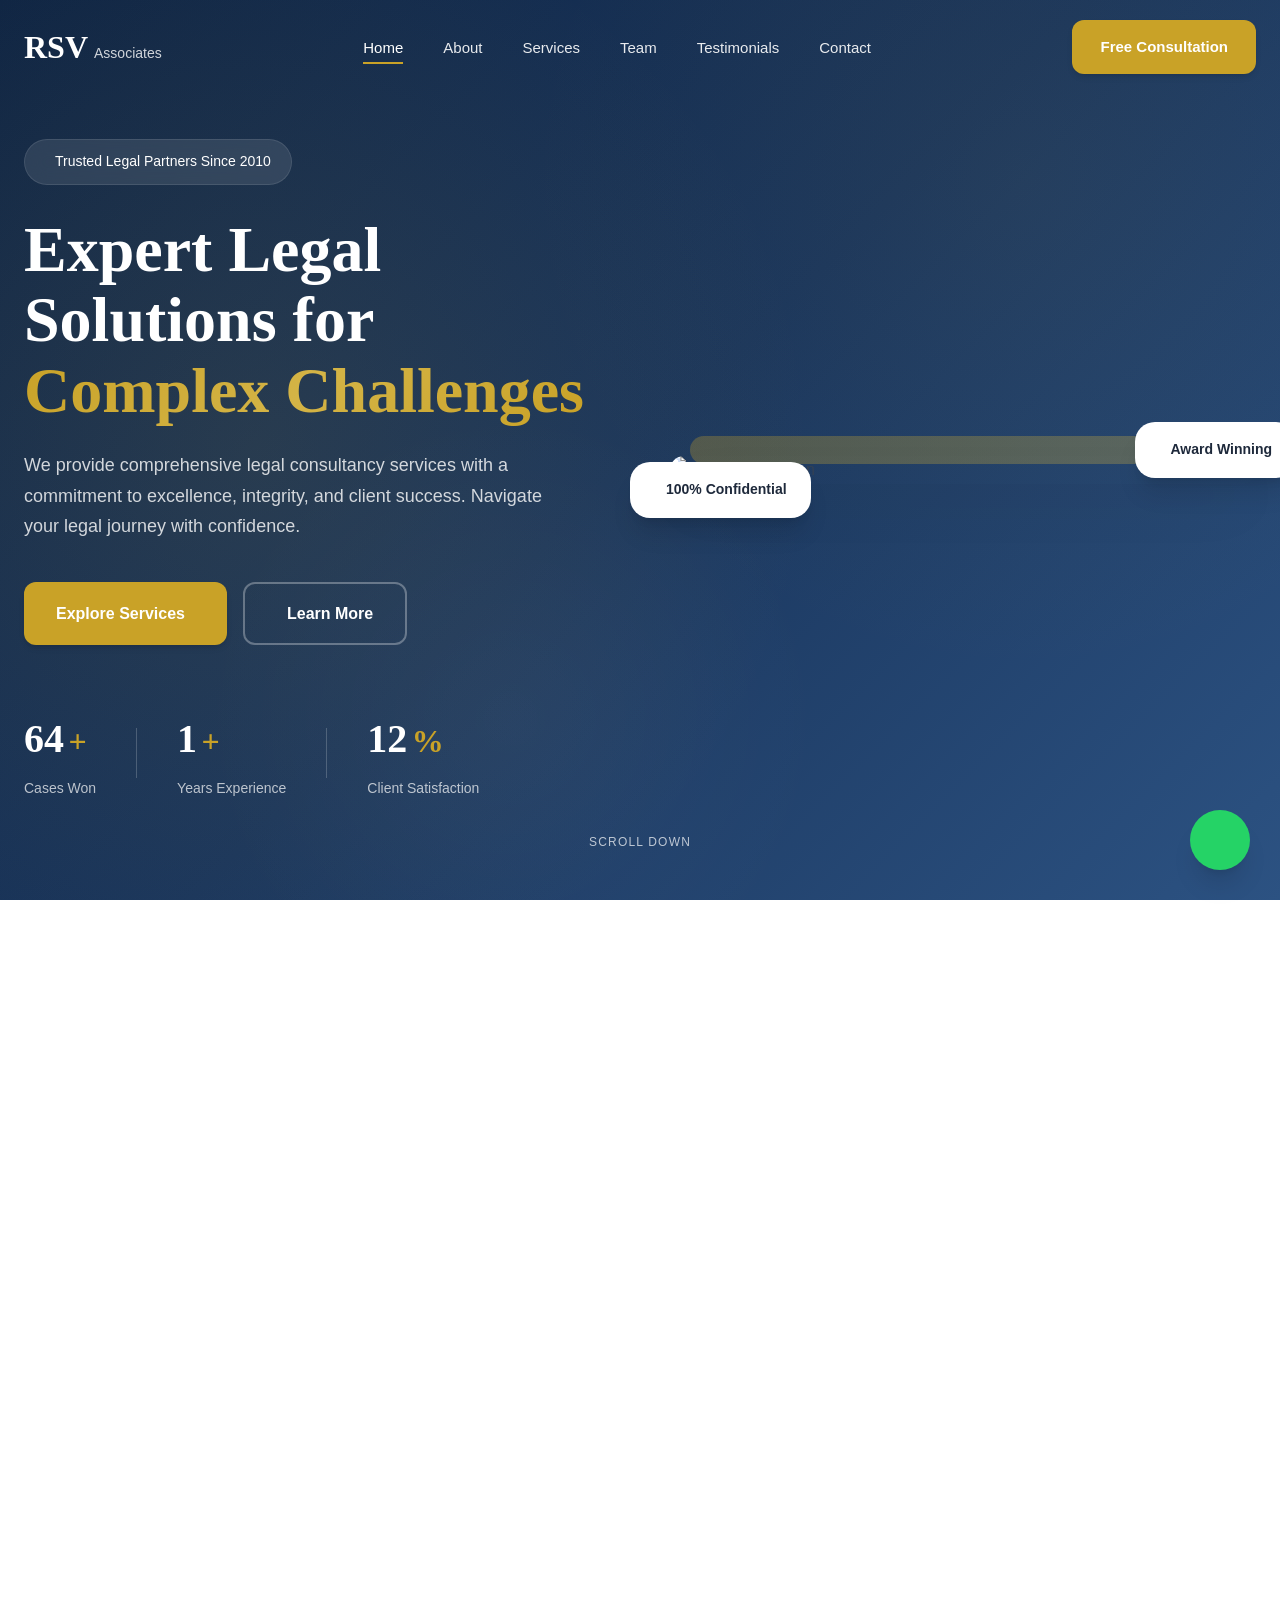
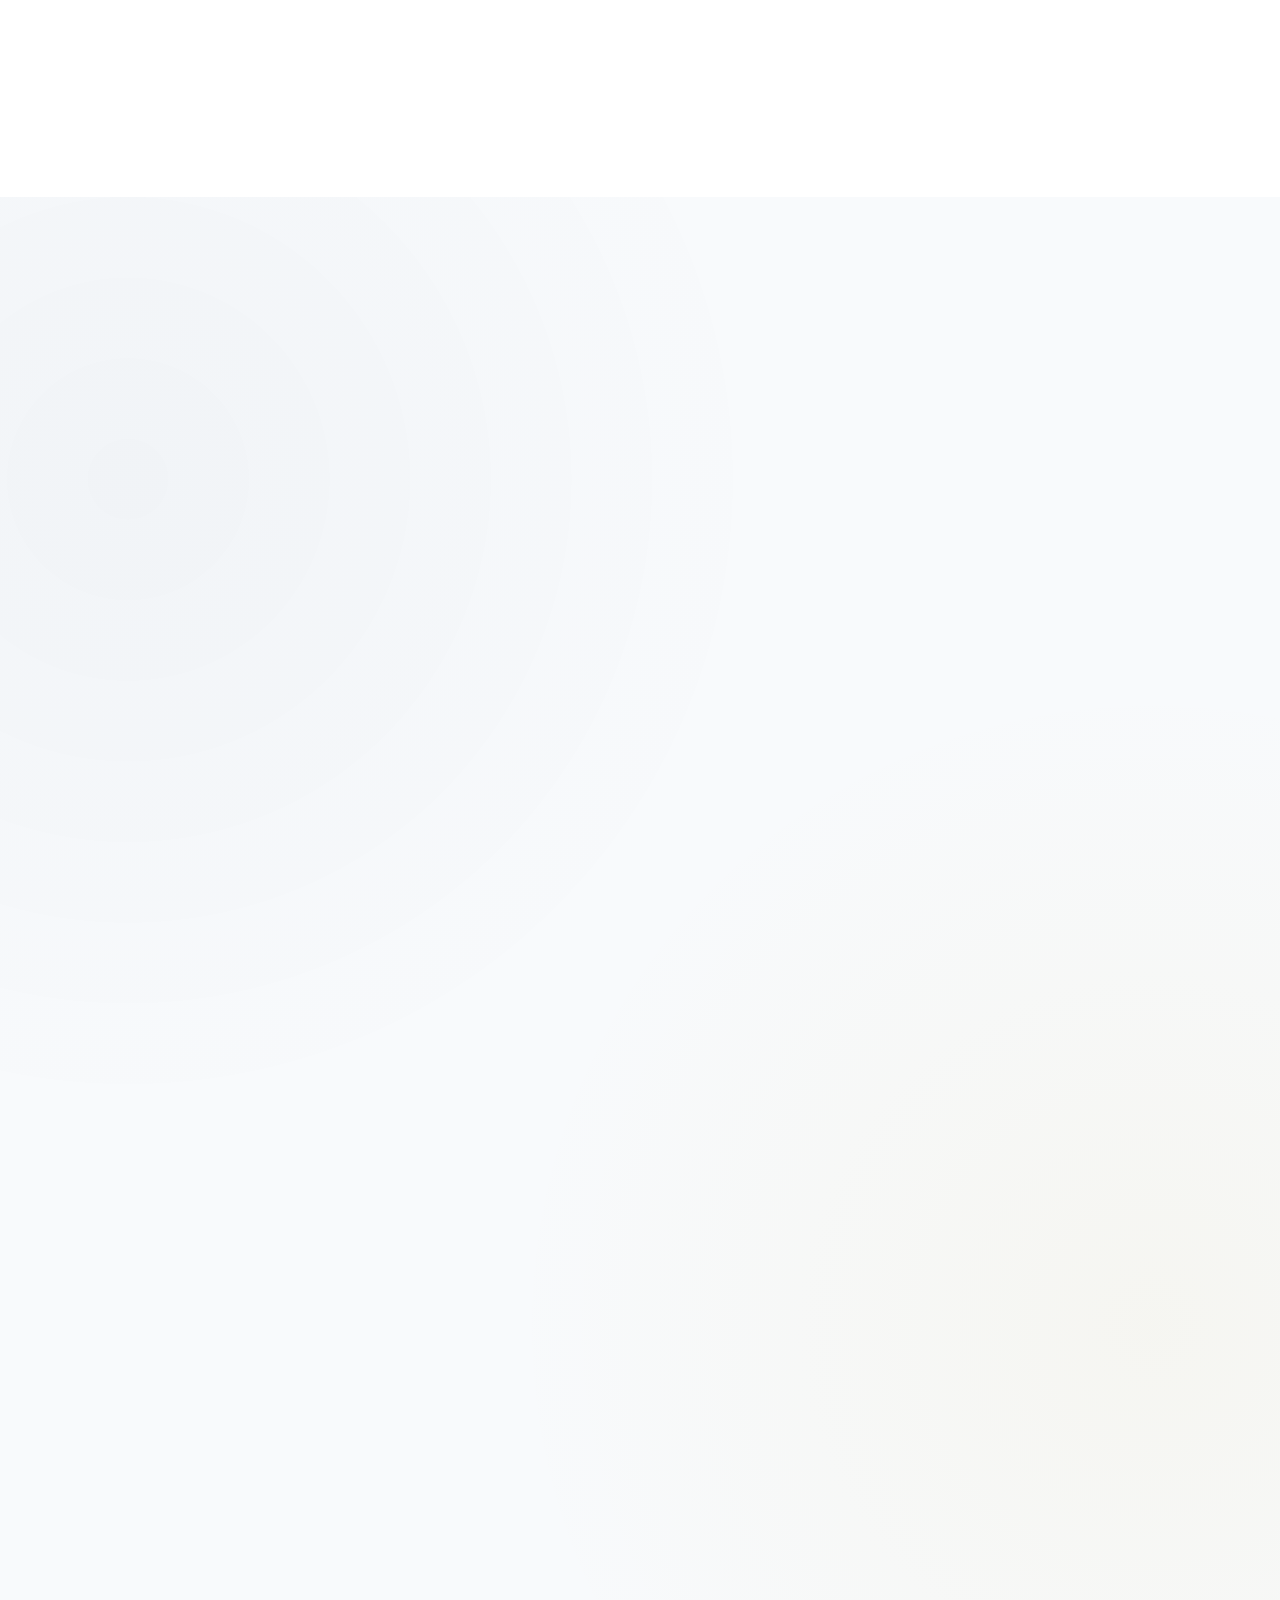
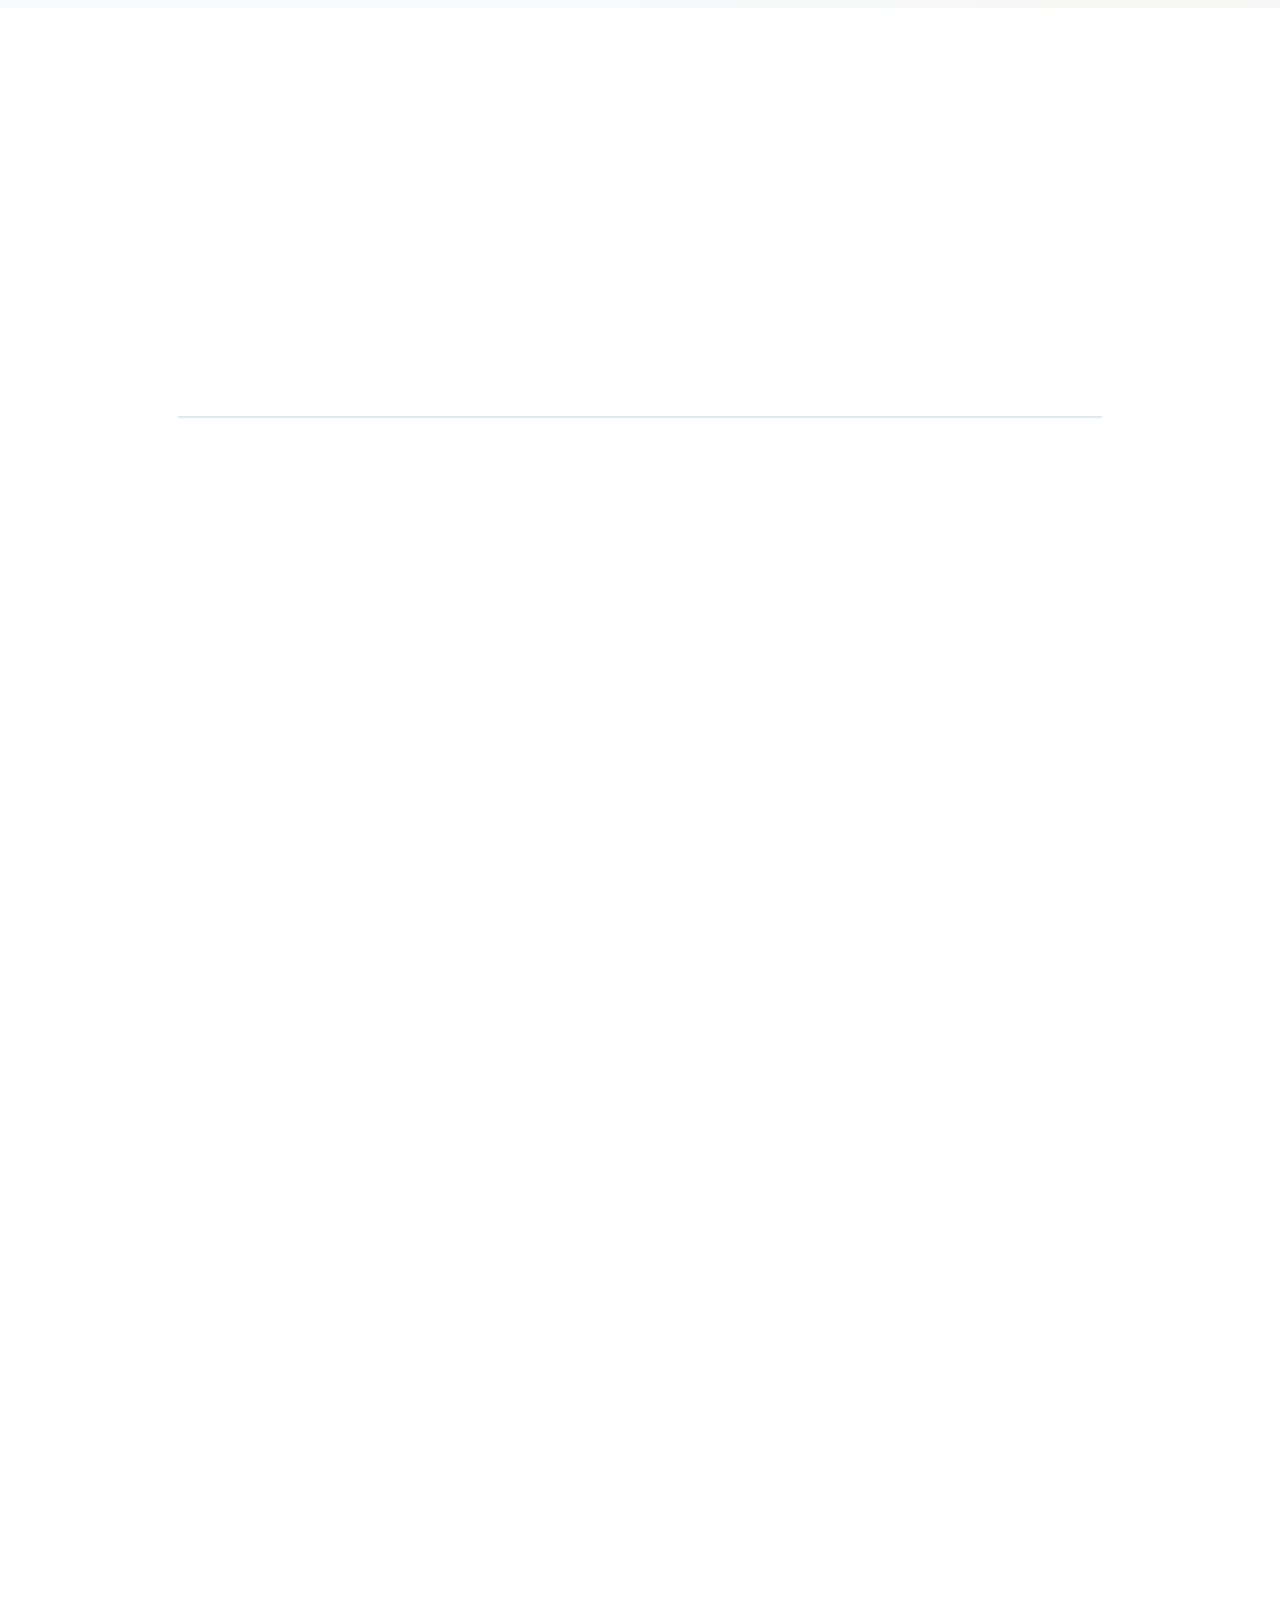
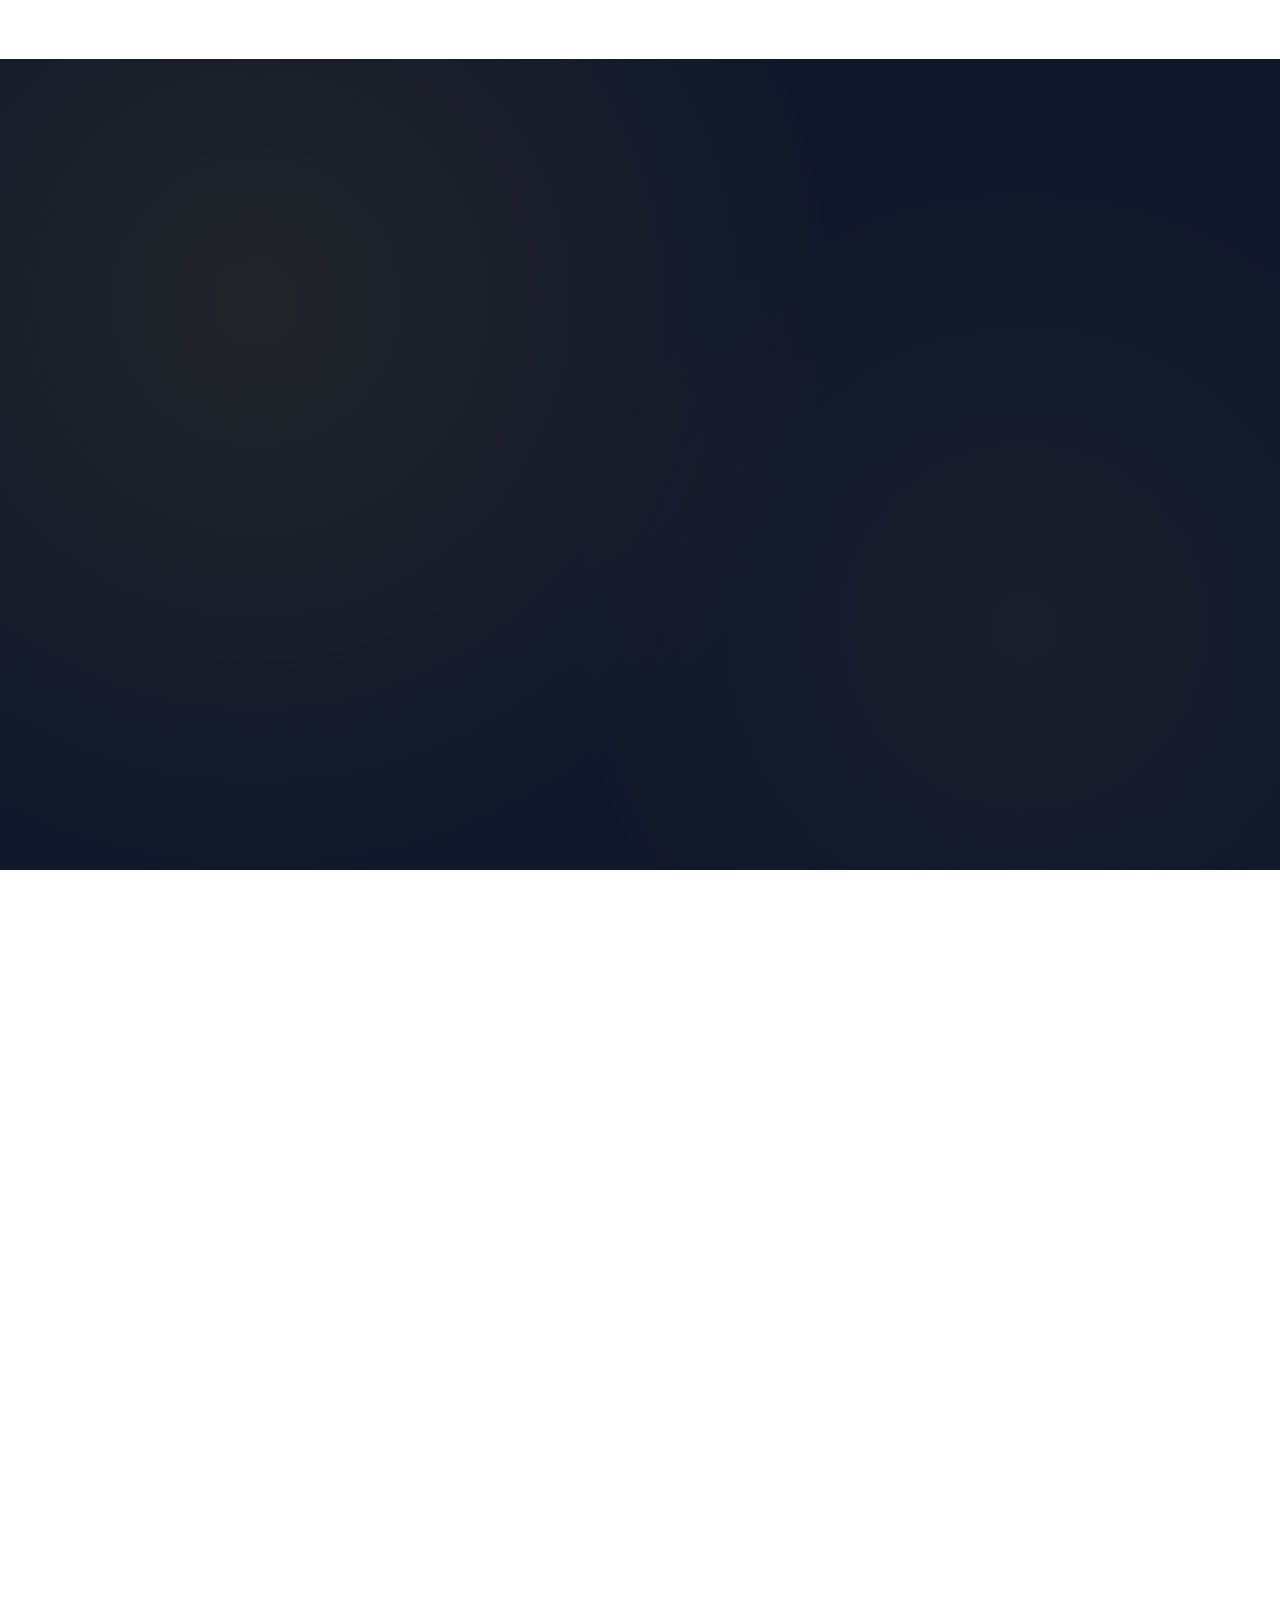
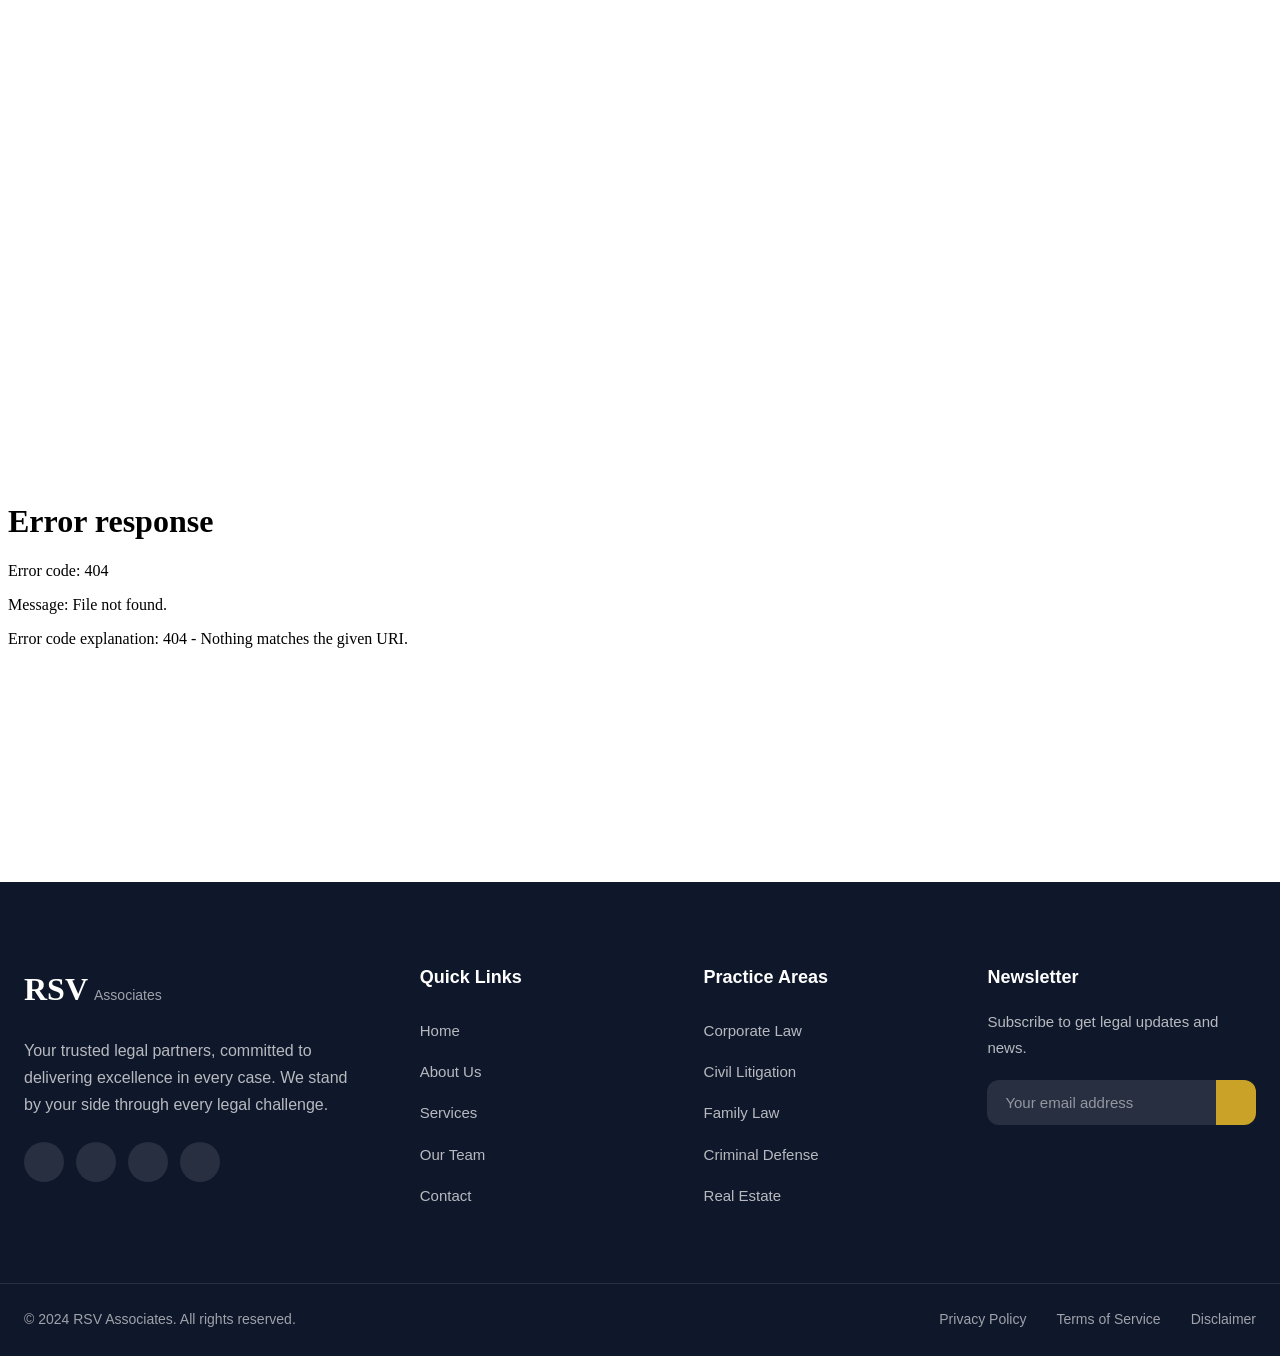
==== index.html @ 27aff3bd "Rename ndex.html to index.html" ====
<!DOCTYPE html>
<html lang="en">
<head>
    <meta charset="UTF-8">
    <meta name="viewport" content="width=device-width, initial-scale=1.0">
    <title>RSV Associates | Legal Consultants</title>
    <link rel="stylesheet" href="styles.css">
    <link rel="preconnect" href="[fonts.googleapis.com](https://fonts.googleapis.com)">
    <link rel="preconnect" href="[fonts.gstatic.com](https://fonts.gstatic.com)" crossorigin>
    <link href="[fonts.googleapis.com](https://fonts.googleapis.com/css2?family=Inter:wght@300;400;500;600;700;800&family=Playfair+Display:wght@400;500;600;700&display=swap)" rel="stylesheet">
    <link rel="stylesheet" href="[cdnjs.cloudflare.com](https://cdnjs.cloudflare.com/ajax/libs/font-awesome/6.4.0/css/all.min.css)">
</head>
<body>
    <!-- Loader -->
    <div class="loader" id="loader">
        <div class="loader-content">
            <div class="loader-logo">RSV</div>
            <div class="loader-bar"><div class="loader-progress"></div></div>
        </div>
    </div>

    <!-- Navigation -->
    <nav class="navbar" id="navbar">
        <div class="nav-container">
            <a href="#" class="nav-logo">
                <span class="logo-text">RSV</span>
                <span class="logo-subtext">Associates</span>
            </a>
            <ul class="nav-menu" id="nav-menu">
                <li><a href="#home" class="nav-link active">Home</a></li>
                <li><a href="#about" class="nav-link">About</a></li>
                <li><a href="#services" class="nav-link">Services</a></li>
                <li><a href="#team" class="nav-link">Team</a></li>
                <li><a href="#testimonials" class="nav-link">Testimonials</a></li>
                <li><a href="#contact" class="nav-link">Contact</a></li>
            </ul>
            <div class="nav-actions">
                <a href="#contact" class="btn btn-primary">Free Consultation</a>
                <button class="nav-toggle" id="nav-toggle">
                    <span></span>
                    <span></span>
                    <span></span>
                </button>
            </div>
        </div>
    </nav>

    <!-- Hero Section -->
    <section class="hero" id="home">
        <div class="hero-bg">
            <div class="hero-gradient"></div>
            <div class="hero-pattern"></div>
        </div>
        <div class="hero-container">
            <div class="hero-content">
                <div class="hero-badge" data-aos="fade-up">
                    <i class="fas fa-scale-balanced"></i>
                    <span>Trusted Legal Partners Since 2010</span>
                </div>
                <h1 class="hero-title" data-aos="fade-up" data-aos-delay="100">
                    Expert Legal Solutions for 
                    <span class="gradient-text">Complex Challenges</span>
                </h1>
                <p class="hero-description" data-aos="fade-up" data-aos-delay="200">
                    We provide comprehensive legal consultancy services with a commitment to excellence, integrity, and client success. Navigate your legal journey with confidence.
                </p>
                <div class="hero-buttons" data-aos="fade-up" data-aos-delay="300">
                    <a href="#services" class="btn btn-primary btn-lg">
                        Explore Services
                        <i class="fas fa-arrow-right"></i>
                    </a>
                    <a href="#about" class="btn btn-outline btn-lg">
                        <i class="fas fa-play-circle"></i>
                        Learn More
                    </a>
                </div>
                <div class="hero-stats" data-aos="fade-up" data-aos-delay="400">
                    <div class="stat-item">
                        <span class="stat-number" data-count="500">0</span>
                        <span class="stat-suffix">+</span>
                        <span class="stat-label">Cases Won</span>
                    </div>
                    <div class="stat-divider"></div>
                    <div class="stat-item">
                        <span class="stat-number" data-count="15">0</span>
                        <span class="stat-suffix">+</span>
                        <span class="stat-label">Years Experience</span>
                    </div>
                    <div class="stat-divider"></div>
                    <div class="stat-item">
                        <span class="stat-number" data-count="98">0</span>
                        <span class="stat-suffix">%</span>
                        <span class="stat-label">Client Satisfaction</span>
                    </div>
                </div>
            </div>
            <div class="hero-visual" data-aos="fade-left" data-aos-delay="200">
                <div class="hero-image-wrapper">
                    <div class="hero-image-bg"></div>
                    <img src="[images.unsplash.com](https://images.unsplash.com/photo-1589829545856-d10d557cf95f?w=600&h=700&fit=crop)" alt="Legal consultation" class="hero-image">
                    <div class="hero-floating-card card-1">
                        <i class="fas fa-shield-halved"></i>
                        <span>100% Confidential</span>
                    </div>
                    <div class="hero-floating-card card-2">
                        <i class="fas fa-award"></i>
                        <span>Award Winning</span>
                    </div>
                </div>
            </div>
        </div>
        <div class="hero-scroll">
            <a href="#about" class="scroll-indicator">
                <span>Scroll Down</span>
                <i class="fas fa-chevron-down"></i>
            </a>
        </div>
    </section>

    <!-- About Section -->
    <section class="about section" id="about">
        <div class="container">
            <div class="about-grid">
                <div class="about-images" data-aos="fade-right">
                    <div class="about-img-main">
                        <img src="[images.unsplash.com](https://images.unsplash.com/photo-1521791136064-7986c2920216?w=500&h=600&fit=crop)" alt="Legal team meeting">
                    </div>
                    <div class="about-img-secondary">
                        <img src="[images.unsplash.com](https://images.unsplash.com/photo-1507679799987-c73779587ccf?w=300&h=350&fit=crop)" alt="Professional lawyer">
                    </div>
                    <div class="about-experience-badge">
                        <span class="exp-number">15+</span>
                        <span class="exp-text">Years of Excellence</span>
                    </div>
                </div>
                <div class="about-content" data-aos="fade-left">
                    <span class="section-tag">About Us</span>
                    <h2 class="section-title">
                        A Legacy of Legal Excellence & 
                        <span class="gradient-text">Client Trust</span>
                    </h2>
                    <p class="about-text">
                        RSV Associates has been at the forefront of legal consultancy, providing exceptional services to individuals and businesses alike. Our team of experienced attorneys combines deep legal expertise with a client-first approach.
                    </p>
                    <p class="about-text">
                        We believe in transparent communication, strategic thinking, and delivering results that exceed expectations. Every case is handled with the utmost care and professionalism.
                    </p>
                    <div class="about-features">
                        <div class="feature-item">
                            <div class="feature-icon">
                                <i class="fas fa-check-circle"></i>
                            </div>
                            <div class="feature-content">
                                <h4>Personalized Approach</h4>
                                <p>Tailored legal strategies for each client</p>
                            </div>
                        </div>
                        <div class="feature-item">
                            <div class="feature-icon">
                                <i class="fas fa-check-circle"></i>
                            </div>
                            <div class="feature-content">
                                <h4>Proven Track Record</h4>
                                <p>Hundreds of successful case resolutions</p>
                            </div>
                        </div>
                        <div class="feature-item">
                            <div class="feature-icon">
                                <i class="fas fa-check-circle"></i>
                            </div>
                            <div class="feature-content">
                                <h4>24/7 Support</h4>
                                <p>Always available when you need us</p>
                            </div>
                        </div>
                    </div>
                    <a href="#contact" class="btn btn-primary">
                        Schedule Consultation
                        <i class="fas fa-arrow-right"></i>
                    </a>
                </div>
            </div>
        </div>
    </section>

    <!-- Services Section -->
    <section class="services section" id="services">
        <div class="services-bg"></div>
        <div class="container">
            <div class="section-header" data-aos="fade-up">
                <span class="section-tag">Our Services</span>
                <h2 class="section-title">
                    Comprehensive Legal Services 
                    <span class="gradient-text">Tailored for You</span>
                </h2>
                <p class="section-description">
                    From corporate law to family matters, we offer expert guidance across all legal domains
                </p>
            </div>
            <div class="services-grid">
                <div class="service-card" data-aos="fade-up" data-aos-delay="100">
                    <div class="service-icon">
                        <i class="fas fa-building"></i>
                    </div>
                    <h3 class="service-title">Corporate Law</h3>
                    <p class="service-description">
                        Expert guidance on business formations, mergers, acquisitions, and corporate governance matters.
                    </p>
                    <ul class="service-list">
                        <li>Company Registration</li>
                        <li>Mergers & Acquisitions</li>
                        <li>Compliance Advisory</li>
                    </ul>
                    <a href="#contact" class="service-link">
                        Learn More <i class="fas fa-arrow-right"></i>
                    </a>
                </div>
                <div class="service-card featured" data-aos="fade-up" data-aos-delay="200">
                    <div class="service-badge">Most Popular</div>
                    <div class="service-icon">
                        <i class="fas fa-gavel"></i>
                    </div>
                    <h3 class="service-title">Civil Litigation</h3>
                    <p class="service-description">
                        Strong representation in civil disputes, contract breaches, and property matters.
                    </p>
                    <ul class="service-list">
                        <li>Contract Disputes</li>
                        <li>Property Litigation</li>
                        <li>Consumer Protection</li>
                    </ul>
                    <a href="#contact" class="service-link">
                        Learn More <i class="fas fa-arrow-right"></i>
                    </a>
                </div>
                <div class="service-card" data-aos="fade-up" data-aos-delay="300">
                    <div class="service-icon">
                        <i class="fas fa-home"></i>
                    </div>
                    <h3 class="service-title">Real Estate Law</h3>
                    <p class="service-description">
                        Complete legal support for property transactions, title verification, and disputes.
                    </p>
                    <ul class="service-list">
                        <li>Property Due Diligence</li>
                        <li>Title Verification</li>
                        <li>Registration Services</li>
                    </ul>
                    <a href="#contact" class="service-link">
                        Learn More <i class="fas fa-arrow-right"></i>
                    </a>
                </div>
                <div class="service-card" data-aos="fade-up" data-aos-delay="100">
                    <div class="service-icon">
                        <i class="fas fa-users"></i>
                    </div>
                    <h3 class="service-title">Family Law</h3>
                    <p class="service-description">
                        Compassionate handling of divorce, custody, adoption, and domestic matters.
                    </p>
                    <ul class="service-list">
                        <li>Divorce Proceedings</li>
                        <li>Child Custody</li>
                        <li>Adoption Services</li>
                    </ul>
                    <a href="#contact" class="service-link">
                        Learn More <i class="fas fa-arrow-right"></i>
                    </a>
                </div>
                <div class="service-card" data-aos="fade-up" data-aos-delay="200">
                    <div class="service-icon">
                        <i class="fas fa-shield-halved"></i>
                    </div>
                    <h3 class="service-title">Criminal Defense</h3>
                    <p class="service-description">
                        Vigorous defense strategies and protection of your rights in criminal matters.
                    </p>
                    <ul class="service-list">
                        <li>Bail Applications</li>
                        <li>Trial Representation</li>
                        <li>Appeals</li>
                    </ul>
                    <a href="#contact" class="service-link">
                        Learn More <i class="fas fa-arrow-right"></i>
                    </a>
                </div>
                <div class="service-card" data-aos="fade-up" data-aos-delay="300">
                    <div class="service-icon">
                        <i class="fas fa-file-contract"></i>
                    </div>
                    <h3 class="service-title">Documentation</h3>
                    <p class="service-description">
                        Professional drafting and review of legal documents, agreements, and contracts.
                    </p>
                    <ul class="service-list">
                        <li>Contract Drafting</li>
                        <li>Legal Notices</li>
                        <li>Affidavits & Deeds</li>
                    </ul>
                    <a href="#contact" class="service-link">
                        Learn More <i class="fas fa-arrow-right"></i>
                    </a>
                </div>
            </div>
        </div>
    </section>

    <!-- Process Section -->
    <section class="process section">
        <div class="container">
            <div class="section-header" data-aos="fade-up">
                <span class="section-tag">How We Work</span>
                <h2 class="section-title">
                    Our Simple 
                    <span class="gradient-text">4-Step Process</span>
                </h2>
                <p class="section-description">
                    A streamlined approach to delivering exceptional legal outcomes
                </p>
            </div>
            <div class="process-timeline">
                <div class="process-step" data-aos="fade-up" data-aos-delay="100">
                    <div class="step-number">01</div>
                    <div class="step-content">
                        <div class="step-icon">
                            <i class="fas fa-comments"></i>
                        </div>
                        <h3>Initial Consultation</h3>
                        <p>Share your legal concerns in a free, confidential consultation with our experts.</p>
                    </div>
                </div>
                <div class="process-step" data-aos="fade-up" data-aos-delay="200">
                    <div class="step-number">02</div>
                    <div class="step-content">
                        <div class="step-icon">
                            <i class="fas fa-search"></i>
                        </div>
                        <h3>Case Analysis</h3>
                        <p>We thoroughly analyze your case and develop a customized legal strategy.</p>
                    </div>
                </div>
                <div class="process-step" data-aos="fade-up" data-aos-delay="300">
                    <div class="step-number">03</div>
                    <div class="step-content">
                        <div class="step-icon">
                            <i class="fas fa-chess"></i>
                        </div>
                        <h3>Strategic Action</h3>
                        <p>Execute the planned strategy with precision and keep you informed at every step.</p>
                    </div>
                </div>
                <div class="process-step" data-aos="fade-up" data-aos-delay="400">
                    <div class="step-number">04</div>
                    <div class="step-content">
                        <div class="step-icon">
                            <i class="fas fa-trophy"></i>
                        </div>
                        <h3>Resolution</h3>
                        <p>Achieve favorable outcomes and provide ongoing support as needed.</p>
                    </div>
                </div>
            </div>
        </div>
    </section>

    <!-- Team Section -->
    <section class="team section" id="team">
        <div class="container">
            <div class="section-header" data-aos="fade-up">
                <span class="section-tag">Our Team</span>
                <h2 class="section-title">
                    Meet Our Expert 
                    <span class="gradient-text">Legal Team</span>
                </h2>
                <p class="section-description">
                    Dedicated professionals committed to your success
                </p>
            </div>
            <div class="team-grid">
                <div class="team-card" data-aos="fade-up" data-aos-delay="100">
                    <div class="team-image">
                        <img src="[images.unsplash.com](https://images.unsplash.com/photo-1560250097-0b93528c311a?w=400&h=500&fit=crop)" alt="Rajesh Sharma">
                        <div class="team-overlay">
                            <div class="team-social">
                                <a href="#"><i class="fab fa-linkedin-in"></i></a>
                                <a href="#"><i class="fab fa-twitter"></i></a>
                                <a href="#"><i class="fas fa-envelope"></i></a>
                            </div>
                        </div>
                    </div>
                    <div class="team-info">
                        <h3>Rajesh Sharma</h3>
                        <span class="team-role">Senior Partner</span>
                        <p>25+ years in corporate and civil litigation</p>
                    </div>
                </div>
                <div class="team-card" data-aos="fade-up" data-aos-delay="200">
                    <div class="team-image">
                        <img src="[images.unsplash.com](https://images.unsplash.com/photo-1573496359142-b8d87734a5a2?w=400&h=500&fit=crop)" alt="Sunita Verma">
                        <div class="team-overlay">
                            <div class="team-social">
                                <a href="#"><i class="fab fa-linkedin-in"></i></a>
                                <a href="#"><i class="fab fa-twitter"></i></a>
                                <a href="#"><i class="fas fa-envelope"></i></a>
                            </div>
                        </div>
                    </div>
                    <div class="team-info">
                        <h3>Sunita Verma</h3>
                        <span class="team-role">Family Law Expert</span>
                        <p>Specialized in family and matrimonial law</p>
                    </div>
                </div>
                <div class="team-card" data-aos="fade-up" data-aos-delay="300">
                    <div class="team-image">
                        <img src="[images.unsplash.com](https://images.unsplash.com/photo-1472099645785-5658abf4ff4e?w=400&h=500&fit=crop)" alt="Vikram Singh">
                        <div class="team-overlay">
                            <div class="team-social">
                                <a href="#"><i class="fab fa-linkedin-in"></i></a>
                                <a href="#"><i class="fab fa-twitter"></i></a>
                                <a href="#"><i class="fas fa-envelope"></i></a>
                            </div>
                        </div>
                    </div>
                    <div class="team-info">
                        <h3>Vikram Singh</h3>
                        <span class="team-role">Criminal Defense</span>
                        <p>Expert criminal defense attorney</p>
                    </div>
                </div>
                <div class="team-card" data-aos="fade-up" data-aos-delay="400">
                    <div class="team-image">
                        <img src="[images.unsplash.com](https://images.unsplash.com/photo-1580489944761-15a19d654956?w=400&h=500&fit=crop)" alt="Priya Patel">
                        <div class="team-overlay">
                            <div class="team-social">
                                <a href="#"><i class="fab fa-linkedin-in"></i></a>
                                <a href="#"><i class="fab fa-twitter"></i></a>
                                <a href="#"><i class="fas fa-envelope"></i></a>
                            </div>
                        </div>
                    </div>
                    <div class="team-info">
                        <h3>Priya Patel</h3>
                        <span class="team-role">Real Estate Law</span>
                        <p>Property and real estate specialist</p>
                    </div>
                </div>
            </div>
        </div>
    </section>

    <!-- Testimonials Section -->
    <section class="testimonials section" id="testimonials">
        <div class="testimonials-bg"></div>
        <div class="container">
            <div class="section-header" data-aos="fade-up">
                <span class="section-tag">Testimonials</span>
                <h2 class="section-title">
                    What Our Clients 
                    <span class="gradient-text">Say About Us</span>
                </h2>
            </div>
            <div class="testimonials-slider" data-aos="fade-up" data-aos-delay="200">
                <div class="testimonial-track" id="testimonial-track">
                    <div class="testimonial-card">
                        <div class="testimonial-rating">
                            <i class="fas fa-star"></i>
                            <i class="fas fa-star"></i>
                            <i class="fas fa-star"></i>
                            <i class="fas fa-star"></i>
                            <i class="fas fa-star"></i>
                        </div>
                        <p class="testimonial-text">
                            "RSV Associates handled my corporate merger with exceptional professionalism. Their attention to detail and strategic approach saved us both time and money."
                        </p>
                        <div class="testimonial-author">
                            <img src="[images.unsplash.com](https://images.unsplash.com/photo-1507003211169-0a1dd7228f2d?w=100&h=100&fit=crop)" alt="Amit Kumar">
                            <div class="author-info">
                                <h4>Amit Kumar</h4>
                                <span>CEO, TechStart India</span>
                            </div>
                        </div>
                    </div>
                    <div class="testimonial-card">
                        <div class="testimonial-rating">
                            <i class="fas fa-star"></i>
                            <i class="fas fa-star"></i>
                            <i class="fas fa-star"></i>
                            <i class="fas fa-star"></i>
                            <i class="fas fa-star"></i>
                        </div>
                        <p class="testimonial-text">
                            "During my property dispute, the team was incredibly supportive and kept me informed throughout. Won the case with their expertise!"
                        </p>
                        <div class="testimonial-author">
                            <img src="[images.unsplash.com](https://images.unsplash.com/photo-1438761681033-6461ffad8d80?w=100&h=100&fit=crop)" alt="Meera Reddy">
                            <div class="author-info">
                                <h4>Meera Reddy</h4>
                                <span>Business Owner</span>
                            </div>
                        </div>
                    </div>
                    <div class="testimonial-card">
                        <div class="testimonial-rating">
                            <i class="fas fa-star"></i>
                            <i class="fas fa-star"></i>
                            <i class="fas fa-star"></i>
                            <i class="fas fa-star"></i>
                            <i class="fas fa-star"></i>
                        </div>
                        <p class="testimonial-text">
                            "The family law team handled my case with sensitivity and care. They made a difficult situation much easier to navigate."
                        </p>
                        <div class="testimonial-author">
                            <img src="[images.unsplash.com](https://images.unsplash.com/photo-1500648767791-00dcc994a43e?w=100&h=100&fit=crop)" alt="Rahul Mehta">
                            <div class="author-info">
                                <h4>Rahul Mehta</h4>
                                <span>IT Professional</span>
                            </div>
                        </div>
                    </div>
                </div>
                <div class="testimonial-controls">
                    <button class="testimonial-btn prev" id="prev-btn">
                        <i class="fas fa-arrow-left"></i>
                    </button>
                    <div class="testimonial-dots" id="testimonial-dots"></div>
                    <button class="testimonial-btn next" id="next-btn">
                        <i class="fas fa-arrow-right"></i>
                    </button>
                </div>
            </div>
        </div>
    </section>

    <!-- CTA Section -->
    <section class="cta section">
        <div class="container">
            <div class="cta-card" data-aos="zoom-in">
                <div class="cta-content">
                    <h2>Ready to Get Started?</h2>
                    <p>Schedule your free consultation today and let us help you navigate your legal challenges with confidence.</p>
                </div>
                <div class="cta-actions">
                    <a href="tel:+919876543210" class="btn btn-light btn-lg">
                        <i class="fas fa-phone"></i>
                        Call Now
                    </a>
                    <a href="#contact" class="btn btn-outline-light btn-lg">
                        Book Online
                        <i class="fas fa-arrow-right"></i>
                    </a>
                </div>
            </div>
        </div>
    </section>

    <!-- Contact Section -->
    <section class="contact section" id="contact">
        <div class="container">
            <div class="contact-grid">
                <div class="contact-info" data-aos="fade-right">
                    <span class="section-tag">Contact Us</span>
                    <h2 class="section-title">
                        Let's Discuss Your 
                        <span class="gradient-text">Legal Needs</span>
                    </h2>
                    <p class="contact-description">
                        Reach out to us for a free initial consultation. We're here to help you with all your legal concerns.
                    </p>
                    <div class="contact-details">
                        <div class="contact-item">
                            <div class="contact-icon">
                                <i class="fas fa-map-marker-alt"></i>
                            </div>
                            <div class="contact-text">
                                <h4>Visit Us</h4>
                                <p>123 Law Chambers, Legal District<br>New Delhi - 110001, India</p>
                            </div>
                        </div>
                        <div class="contact-item">
                            <div class="contact-icon">
                                <i class="fas fa-phone-alt"></i>
                            </div>
                            <div class="contact-text">
                                <h4>Call Us</h4>
                                <p>+91 98765 43210<br>+91 11 2345 6789</p>
                            </div>
                        </div>
                        <div class="contact-item">
                            <div class="contact-icon">
                                <i class="fas fa-envelope"></i>
                            </div>
                            <div class="contact-text">
                                <h4>Email Us</h4>
                                <p>info@rsvassociates.com<br>legal@rsvassociates.com</p>
                            </div>
                        </div>
                        <div class="contact-item">
                            <div class="contact-icon">
                                <i class="fas fa-clock"></i>
                            </div>
                            <div class="contact-text">
                                <h4>Working Hours</h4>
                                <p>Mon - Sat: 9:00 AM - 7:00 PM<br>Sunday: By Appointment</p>
                            </div>
                        </div>
                    </div>
                    <div class="contact-social">
                        <a href="#" class="social-link"><i class="fab fa-facebook-f"></i></a>
                        <a href="#" class="social-link"><i class="fab fa-twitter"></i></a>
                        <a href="#" class="social-link"><i class="fab fa-linkedin-in"></i></a>
                        <a href="#" class="social-link"><i class="fab fa-instagram"></i></a>
                        <a href="#" class="social-link"><i class="fab fa-whatsapp"></i></a>
                    </div>
                </div>
                <div class="contact-form-wrapper" data-aos="fade-left">
                    <form class="contact-form" id="contact-form">
                        <div class="form-header">
                            <h3>Send Us a Message</h3>
                            <p>We'll get back to you within 24 hours</p>
                        </div>
                        <div class="form-row">
                            <div class="form-group">
                                <label for="name">Full Name</label>
                                <input type="text" id="name" name="name" placeholder="John Doe" required>
                            </div>
                            <div class="form-group">
                                <label for="phone">Phone Number</label>
                                <input type="tel" id="phone" name="phone" placeholder="+91 98765 43210" required>
                            </div>
                        </div>
                        <div class="form-group">
                            <label for="email">Email Address</label>
                            <input type="email" id="email" name="email" placeholder="john@example.com" required>
                        </div>
                        <div class="form-group">
                            <label for="service">Service Required</label>
                            <select id="service" name="service" required>
                                <option value="">Select a Service</option>
                                <option value="corporate">Corporate Law</option>
                                <option value="civil">Civil Litigation</option>
                                <option value="family">Family Law</option>
                                <option value="criminal">Criminal Defense</option>
                                <option value="property">Real Estate Law</option>
                                <option value="documentation">Documentation</option>
                                <option value="other">Other</option>
                            </select>
                        </div>
                        <div class="form-group">
                            <label for="message">Your Message</label>
                            <textarea id="message" name="message" rows="4" placeholder="Briefly describe your legal concern..." required></textarea>
                        </div>
                        <button type="submit" class="btn btn-primary btn-lg btn-block">
                            Send Message
                            <i class="fas fa-paper-plane"></i>
                        </button>
                    </form>
                </div>
            </div>
        </div>
    </section>

    <!-- Map Section -->
    <section class="map-section">
        <iframe 
            src="[google.com](https://www.google.com/maps/embed?pb=!1m18!1m12!1m3!1d3501.6743466676!2d77.2090!3d28.6329!2m3!1f0!2f0!3f0!3m2!1i1024!2i768!4f13.1!3m3!1m2!1s0x0%3A0x0!2zMjjCsDM3JzU4LjQiTiA3N8KwMTInMzIuNCJF!5e0!3m2!1sen!2sin!4v1234567890)" 
            width="100%" 
            height="400" 
            style="border:0;" 
            allowfullscreen="" 
            loading="lazy" 
            referrerpolicy="no-referrer-when-downgrade">
        </iframe>
    </section>

    <!-- Footer -->
    <footer class="footer">
        <div class="footer-top">
            <div class="container">
                <div class="footer-grid">
                    <div class="footer-brand">
                        <a href="#" class="footer-logo">
                            <span class="logo-text">RSV</span>
                            <span class="logo-subtext">Associates</span>
                        </a>
                        <p class="footer-description">
                            Your trusted legal partners, committed to delivering excellence in every case. We stand by your side through every legal challenge.
                        </p>
                        <div class="footer-social">
                            <a href="#"><i class="fab fa-facebook-f"></i></a>
                            <a href="#"><i class="fab fa-twitter"></i></a>
                            <a href="#"><i class="fab fa-linkedin-in"></i></a>
                            <a href="#"><i class="fab fa-instagram"></i></a>
                        </div>
                    </div>
                    <div class="footer-links">
                        <h4>Quick Links</h4>
                        <ul>
                            <li><a href="#home">Home</a></li>
                            <li><a href="#about">About Us</a></li>
                            <li><a href="#services">Services</a></li>
                            <li><a href="#team">Our Team</a></li>
                            <li><a href="#contact">Contact</a></li>
                        </ul>
                    </div>
                    <div class="footer-links">
                        <h4>Practice Areas</h4>
                        <ul>
                            <li><a href="#">Corporate Law</a></li>
                            <li><a href="#">Civil Litigation</a></li>
                            <li><a href="#">Family Law</a></li>
                            <li><a href="#">Criminal Defense</a></li>
                            <li><a href="#">Real Estate</a></li>
                        </ul>
                    </div>
                    <div class="footer-newsletter">
                        <h4>Newsletter</h4>
                        <p>Subscribe to get legal updates and news.</p>
                        <form class="newsletter-form">
                            <input type="email" placeholder="Your email address" required>
                            <button type="submit"><i class="fas fa-paper-plane"></i></button>
                        </form>
                    </div>
                </div>
            </div>
        </div>
        <div class="footer-bottom">
            <div class="container">
                <div class="footer-bottom-content">
                    <p>&copy; 2024 RSV Associates. All rights reserved.</p>
                    <div class="footer-bottom-links">
                        <a href="#">Privacy Policy</a>
                        <a href="#">Terms of Service</a>
                        <a href="#">Disclaimer</a>
                    </div>
                </div>
            </div>
        </div>
    </footer>

    <!-- Back to Top -->
    <a href="#" class="back-to-top" id="back-to-top">
        <i class="fas fa-chevron-up"></i>
    </a>

    <!-- WhatsApp Button -->
    <a href="[wa.me](https://wa.me/919876543210)" class="whatsapp-btn" target="_blank">
        <i class="fab fa-whatsapp"></i>
    </a>

    <script src="script.js"></script>
</body>
</html>
---- styles.css ----
/* ========================================
   RSV ASSOCIATES - MODERN LEGAL WEBSITE
   Inspired by Bookleey's Design Language
   ======================================== */

/* CSS Variables */
:root {
    /* Primary Colors */
    --primary: #1a365d;
    --primary-light: #2c5282;
    --primary-dark: #0f2544;
    
    /* Accent Colors */
    --accent: #c9a227;
    --accent-light: #d4b446;
    --accent-dark: #a68618;
    
    /* Neutral Colors */
    --white: #ffffff;
    --gray-50: #f8fafc;
    --gray-100: #f1f5f9;
    --gray-200: #e2e8f0;
    --gray-300: #cbd5e1;
    --gray-400: #94a3b8;
    --gray-500: #64748b;
    --gray-600: #475569;
    --gray-700: #334155;
    --gray-800: #1e293b;
    --gray-900: #0f172a;
    --black: #000000;
    
    /* Gradients */
    --gradient-primary: linear-gradient(135deg, #1a365d 0%, #2c5282 50%, #1a365d 100%);
    --gradient-accent: linear-gradient(135deg, #c9a227 0%, #d4b446 100%);
    --gradient-text: linear-gradient(135deg, #c9a227 0%, #d4b446 50%, #c9a227 100%);
    --gradient-dark: linear-gradient(180deg, #0f172a 0%, #1e293b 100%);
    
    /* Typography */
    --font-primary: 'Inter', -apple-system, BlinkMacSystemFont, sans-serif;
    --font-display: 'Playfair Display', Georgia, serif;
    
    /* Spacing */
    --section-padding: 100px;
    --container-width: 1280px;
    --container-padding: 24px;
    
    /* Border Radius */
    --radius-sm: 8px;
    --radius-md: 12px;
    --radius-lg: 20px;
    --radius-xl: 30px;
    --radius-full: 9999px;
    
    /* Shadows */
    --shadow-sm: 0 1px 2px rgba(0, 0, 0, 0.05);
    --shadow-md: 0 4px 6px -1px rgba(0, 0, 0, 0.1), 0 2px 4px -2px rgba(0, 0, 0, 0.1);
    --shadow-lg: 0 10px 15px -3px rgba(0, 0, 0, 0.1), 0 4px 6px -4px rgba(0, 0, 0, 0.1);
    --shadow-xl: 0 20px 25px -5px rgba(0, 0, 0, 0.1), 0 8px 10px -6px rgba(0, 0, 0, 0.1);
    --shadow-2xl: 0 25px 50px -12px rgba(0, 0, 0, 0.25);
    --shadow-glow: 0 0 40px rgba(201, 162, 39, 0.3);
    
    /* Transitions */
    --transition-fast: 0.15s ease;
    --transition-base: 0.3s ease;
    --transition-slow: 0.5s ease;
    --transition-bounce: 0.5s cubic-bezier(0.68, -0.55, 0.265, 1.55);
}

/* ========================================
   RESET & BASE STYLES
   ======================================== */

*, *::before, *::after {
    margin: 0;
    padding: 0;
    box-sizing: border-box;
}

html {
    scroll-behavior: smooth;
    font-size: 16px;
}

body {
    font-family: var(--font-primary);
    font-size: 1rem;
    line-height: 1.7;
    color: var(--gray-700);
    background-color: var(--white);
    overflow-x: hidden;
    -webkit-font-smoothing: antialiased;
    -moz-osx-font-smoothing: grayscale;
}

body.no-scroll {
    overflow: hidden;
}

a {
    text-decoration: none;
    color: inherit;
    transition: var(--transition-base);
}

ul, ol {
    list-style: none;
}

img {
    max-width: 100%;
    height: auto;
    display: block;
}

button {
    font-family: inherit;
    cursor: pointer;
    border: none;
    background: none;
}

input, textarea, select {
    font-family: inherit;
    font-size: inherit;
}

/* ========================================
   UTILITY CLASSES
   ======================================== */

.container {
    max-width: var(--container-width);
    margin: 0 auto;
    padding: 0 var(--container-padding);
}

.section {
    padding: var(--section-padding) 0;
    position: relative;
}

.gradient-text {
    background: var(--gradient-text);
    -webkit-background-clip: text;
    -webkit-text-fill-color: transparent;
    background-clip: text;
}

.section-tag {
    display: inline-flex;
    align-items: center;
    gap: 8px;
    padding: 8px 20px;
    background: rgba(201, 162, 39, 0.1);
    color: var(--accent);
    font-size: 0.875rem;
    font-weight: 600;
    letter-spacing: 0.05em;
    text-transform: uppercase;
    border-radius: var(--radius-full);
    margin-bottom: 20px;
}

.section-header {
    text-align: center;
    max-width: 700px;
    margin: 0 auto 60px;
}

.section-title {
    font-family: var(--font-display);
    font-size: clamp(2rem, 5vw, 3rem);
    font-weight: 700;
    color: var(--gray-900);
    line-height: 1.2;
    margin-bottom: 20px;
}

.section-description {
    font-size: 1.125rem;
    color: var(--gray-600);
}

/* ========================================
   LOADER
   ======================================== */

.loader {
    position: fixed;
    top: 0;
    left: 0;
    width: 100%;
    height: 100%;
    background: var(--primary-dark);
    display: flex;
    align-items: center;
    justify-content: center;
    z-index: 10000;
    transition: opacity 0.5s ease, visibility 0.5s ease;
}

.loader.hidden {
    opacity: 0;
    visibility: hidden;
}

.loader-content {
    text-align: center;
}

.loader-logo {
    font-family: var(--font-display);
    font-size: 4rem;
    font-weight: 700;
    color: var(--white);
    margin-bottom: 30px;
    animation: pulse 1.5s ease-in-out infinite;
}

.loader-bar {
    width: 200px;
    height: 4px;
    background: rgba(255, 255, 255, 0.2);
    border-radius: var(--radius-full);
    overflow: hidden;
}

.loader-progress {
    width: 0;
    height: 100%;
    background: var(--gradient-accent);
    border-radius: var(--radius-full);
    animation: loading 2s ease-in-out forwards;
}

@keyframes pulse {
    0%, 100% { opacity: 1; }
    50% { opacity: 0.5; }
}

@keyframes loading {
    0% { width: 0; }
    100% { width: 100%; }
}

/* ========================================
   BUTTONS
   ======================================== */

.btn {
    display: inline-flex;
    align-items: center;
    justify-content: center;
    gap: 10px;
    padding: 14px 28px;
    font-size: 0.9375rem;
    font-weight: 600;
    border-radius: var(--radius-md);
    transition: var(--transition-base);
    white-space: nowrap;
}

.btn-lg {
    padding: 16px 32px;
    font-size: 1rem;
}

.btn-block {
    width: 100%;
}

.btn-primary {
    background: var(--gradient-primary);
    color: var(--white);
    box-shadow: var(--shadow-md);
}

.btn-primary:hover {
    transform: translateY(-2px);
    box-shadow: var(--shadow-xl);
}

.btn-outline {
    border: 2px solid var(--primary);
    color: var(--primary);
    background: transparent;
}

.btn-outline:hover {
    background: var(--primary);
    color: var(--white);
}

.btn-light {
    background: var(--white);
    color: var(--primary);
}

.btn-light:hover {
    background: var(--gray-100);
    transform: translateY(-2px);
}

.btn-outline-light {
    border: 2px solid var(--white);
    color: var(--white);
    background: transparent;
}

.btn-outline-light:hover {
    background: var(--white);
    color: var(--primary);
}

/* ========================================
   NAVIGATION
   ======================================== */

.navbar {
    position: fixed;
    top: 0;
    left: 0;
    width: 100%;
    z-index: 1000;
    padding: 20px 0;
    transition: var(--transition-base);
}

.navbar.scrolled {
    background: rgba(255, 255, 255, 0.98);
    backdrop-filter: blur(20px);
    box-shadow: var(--shadow-md);
    padding: 12px 0;
}

.nav-container {
    max-width: var(--container-width);
    margin: 0 auto;
    padding: 0 var(--container-padding);
    display: flex;
    align-items: center;
    justify-content: space-between;
}

.nav-logo {
    display: flex;
    align-items: baseline;
    gap: 6px;
}

.nav-logo .logo-text {
    font-family: var(--font-display);
    font-size: 2rem;
    font-weight: 700;
    color: var(--white);
    transition: var(--transition-base);
}

.navbar.scrolled .nav-logo .logo-text {
    color: var(--primary);
}

.nav-logo .logo-subtext {
    font-size: 0.875rem;
    font-weight: 500;
    color: rgba(255, 255, 255, 0.8);
    transition: var(--transition-base);
}

.navbar.scrolled .nav-logo .logo-subtext {
    color: var(--gray-500);
}

.nav-menu {
    display: flex;
    align-items: center;
    gap: 40px;
}

.nav-link {
    font-size: 0.9375rem;
    font-weight: 500;
    color: rgba(255, 255, 255, 0.9);
    position: relative;
    padding: 8px 0;
    transition: var(--transition-base);
}

.navbar.scrolled .nav-link {
    color: var(--gray-700);
}

.nav-link::after {
    content: '';
    position: absolute;
    bottom: 0;
    left: 0;
    width: 0;
    height: 2px;
    background: var(--accent);
    transition: var(--transition-base);
}

.nav-link:hover::after,
.nav-link.active::after {
    width: 100%;
}

.nav-link:hover,
.nav-link.active {
    color: var(--white);
}

.navbar.scrolled .nav-link:hover,
.navbar.scrolled .nav-link.active {
    color: var(--primary);
}

.nav-actions {
    display: flex;
    align-items: center;
    gap: 20px;
}

.nav-actions .btn-primary {
    background: var(--accent);
}

.nav-toggle {
    display: none;
    flex-direction: column;
    gap: 5px;
    padding: 10px;
}

.nav-toggle span {
    width: 25px;
    height: 2px;
    background: var(--white);
    transition: var(--transition-base);
}

.navbar.scrolled .nav-toggle span {
    background: var(--gray-700);
}

/* ========================================
   HERO SECTION
   ======================================== */

.hero {
    min-height: 100vh;
    display: flex;
    align-items: center;
    position: relative;
    padding: 120px 0 80px;
    overflow: hidden;
}

.hero-bg {
    position: absolute;
    top: 0;
    left: 0;
    width: 100%;
    height: 100%;
    z-index: -1;
}

.hero-gradient {
    position: absolute;
    top: 0;
    left: 0;
    width: 100%;
    height: 100%;
    background: linear-gradient(135deg, #0f2544 0%, #1a365d 50%, #2c5282 100%);
}

.hero-pattern {
    position: absolute;
    top: 0;
    left: 0;
    width: 100%;
    height: 100%;
    background-image: 
        radial-gradient(circle at 20% 50%, rgba(201, 162, 39, 0.1) 0%, transparent 50%),
        radial-gradient(circle at 80% 20%, rgba(201, 162, 39, 0.05) 0%, transparent 40%),
        radial-gradient(circle at 40% 80%, rgba(255, 255, 255, 0.03) 0%, transparent 30%);
}

.hero-container {
    max-width: var(--container-width);
    margin: 0 auto;
    padding: 0 var(--container-padding);
    display: grid;
    grid-template-columns: 1fr 1fr;
    gap: 60px;
    align-items: center;
}

.hero-content {
    position: relative;
    z-index: 1;
}

.hero-badge {
    display: inline-flex;
    align-items: center;
    gap: 10px;
    padding: 10px 20px;
    background: rgba(255, 255, 255, 0.1);
    backdrop-filter: blur(10px);
    border: 1px solid rgba(255, 255, 255, 0.1);
    border-radius: var(--radius-full);
    color: var(--white);
    font-size: 0.875rem;
    font-weight: 500;
    margin-bottom: 30px;
}

.hero-badge i {
    color: var(--accent);
}

.hero-title {
    font-family: var(--font-display);
    font-size: clamp(2.5rem, 5vw, 4rem);
    font-weight: 700;
    color: var(--white);
    line-height: 1.1;
    margin-bottom: 24px;
}

.hero-description {
    font-size: 1.125rem;
    color: rgba(255, 255, 255, 0.8);
    margin-bottom: 40px;
    max-width: 540px;
}

.hero-buttons {
    display: flex;
    flex-wrap: wrap;
    gap: 16px;
    margin-bottom: 60px;
}

.hero-buttons .btn-primary {
    background: var(--accent);
}

.hero-buttons .btn-primary:hover {
    background: var(--accent-light);
}

.hero-buttons .btn-outline {
    border-color: rgba(255, 255, 255, 0.3);
    color: var(--white);
}

.hero-buttons .btn-outline:hover {
    background: rgba(255, 255, 255, 0.1);
    border-color: var(--white);
}

.hero-stats {
    display: flex;
    align-items: center;
    gap: 40px;
}

.stat-item {
    text-align: left;
}

.stat-number {
    font-family: var(--font-display);
    font-size: 2.5rem;
    font-weight: 700;
    color: var(--white);
}

.stat-suffix {
    font-family: var(--font-display);
    font-size: 2rem;
    font-weight: 700;
    color: var(--accent);
}

.stat-label {
    display: block;
    font-size: 0.875rem;
    color: rgba(255, 255, 255, 0.7);
    margin-top: 4px;
}

.stat-divider {
    width: 1px;
    height: 50px;
    background: rgba(255, 255, 255, 0.2);
}

.hero-visual {
    position: relative;
}

.hero-image-wrapper {
    position: relative;
}

.hero-image-bg {
    position: absolute;
    top: -20px;
    right: -20px;
    width: 100%;
    height: 100%;
    background: var(--gradient-accent);
    border-radius: var(--radius-xl);
    opacity: 0.3;
}

.hero-image {
    position: relative;
    border-radius: var(--radius-xl);
    box-shadow: var(--shadow-2xl);
}

.hero-floating-card {
    position: absolute;
    display: flex;
    align-items: center;
    gap: 12px;
    padding: 16px 24px;
    background: var(--white);
    border-radius: var(--radius-lg);
    box-shadow: var(--shadow-xl);
    animation: float 3s ease-in-out infinite;
}

.hero-floating-card i {
    font-size: 1.25rem;
    color: var(--accent);
}

.hero-floating-card span {
    font-size: 0.875rem;
    font-weight: 600;
    color: var(--gray-800);
}

.hero-floating-card.card-1 {
    top: 20%;
    left: -40px;
    animation-delay: 0s;
}

.hero-floating-card.card-2 {
    bottom: 20%;
    right: -40px;
    animation-delay: 1.5s;
}

@keyframes float {
    0%, 100% { transform: translateY(0); }
    50% { transform: translateY(-10px); }
}

.hero-scroll {
    position: absolute;
    bottom: 40px;
    left: 50%;
    transform: translateX(-50%);
}

.scroll-indicator {
    display: flex;
    flex-direction: column;
    align-items: center;
    gap: 8px;
    color: rgba(255, 255, 255, 0.7);
    font-size: 0.75rem;
    text-transform: uppercase;
    letter-spacing: 0.1em;
    animation: bounce 2s ease-in-out infinite;
}

.scroll-indicator i {
    font-size: 1rem;
}

@keyframes bounce {
    0%, 100% { transform: translateY(0); }
    50% { transform: translateY(8px); }
}

/* ========================================
   ABOUT SECTION
   ======================================== */

.about-grid {
    display: grid;
    grid-template-columns: 1fr 1fr;
    gap: 80px;
    align-items: center;
}

.about-images {
    position: relative;
}

.about-img-main {
    border-radius: var(--radius-xl);
    overflow: hidden;
    box-shadow: var(--shadow-xl);
}

.about-img-main img {
    width: 100%;
    height: 500px;
    object-fit: cover;
}

.about-img-secondary {
    position: absolute;
    bottom: -40px;
    right: -40px;
    width: 250px;
    border-radius: var(--radius-lg);
    overflow: hidden;
    box-shadow: var(--shadow-2xl);
    border: 6px solid var(--white);
}

.about-img-secondary img {
    width: 100%;
    height: 300px;
    object-fit: cover;
}

.about-experience-badge {
    position: absolute;
    top: 40px;
    left: -30px;
    background: var(--gradient-primary);
    color: var(--white);
    padding: 24px;
    border-radius: var(--radius-lg);
    text-align: center;
    box-shadow: var(--shadow-xl);
}

.about-experience-badge .exp-number {
    display: block;
    font-family: var(--font-display);
    font-size: 2.5rem;
    font-weight: 700;
    line-height: 1;
}

.about-experience-badge .exp-text {
    display: block;
    font-size: 0.75rem;
    text-transform: uppercase;
    letter-spacing: 0.1em;
    margin-top: 8px;
}

.about-content .section-tag {
    margin-bottom: 16px;
}

.about-content .section-title {
    text-align: left;
    margin-bottom: 24px;
}

.about-text {
    color: var(--gray-600);
    margin-bottom: 16px;
}

.about-features {
    margin: 32px 0;
}

.feature-item {
    display: flex;
    align-items: flex-start;
    gap: 16px;
    margin-bottom: 20px;
}

.feature-icon {
    flex-shrink: 0;
    width: 24px;
    height: 24px;
    color: var(--accent);
    font-size: 1.25rem;
}

.feature-content h4 {
    font-size: 1rem;
    font-weight: 600;
    color: var(--gray-800);
    margin-bottom: 4px;
}

.feature-content p {
    font-size: 0.875rem;
    color: var(--gray-500);
}

/* ========================================
   SERVICES SECTION
   ======================================== */

.services {
    background: var(--gray-50);
}

.services-bg {
    position: absolute;
    top: 0;
    left: 0;
    width: 100%;
    height: 100%;
    background-image: 
        radial-gradient(circle at 10% 20%, rgba(26, 54, 93, 0.03) 0%, transparent 40%),
        radial-gradient(circle at 90% 80%, rgba(201, 162, 39, 0.05) 0%, transparent 40%);
}

.services-grid {
    display: grid;
    grid-template-columns: repeat(3, 1fr);
    gap: 30px;
}

.service-card {
    position: relative;
    background: var(--white);
    border-radius: var(--radius-lg);
    padding: 40px 32px;
    transition: var(--transition-base);
    border: 1px solid var(--gray-200);
    overflow: hidden;
}

.service-card::before {
    content: '';
    position: absolute;
    top: 0;
    left: 0;
    width: 100%;
    height: 4px;
    background: var(--gradient-primary);
    transform: scaleX(0);
    transform-origin: left;
    transition: var(--transition-base);
}

.service-card:hover {
    transform: translateY(-8px);
    box-shadow: var(--shadow-xl);
    border-color: transparent;
}

.service-card:hover::before {
    transform: scaleX(1);
}

.service-card.featured {
    background: var(--gradient-primary);
    border-color: transparent;
}

.service-card.featured::before {
    background: var(--gradient-accent);
    transform: scaleX(1);
}

.service-badge {
    position: absolute;
    top: 20px;
    right: 20px;
    padding: 6px 14px;
    background: var(--accent);
    color: var(--white);
    font-size: 0.75rem;
    font-weight: 600;
    border-radius: var(--radius-full);
}

.service-icon {
    width: 70px;
    height: 70px;
    display: flex;
    align-items: center;
    justify-content: center;
    background: rgba(26, 54, 93, 0.08);
    border-radius: var(--radius-md);
    margin-bottom: 24px;
    font-size: 1.75rem;
    color: var(--primary);
    transition: var(--transition-base);
}

.service-card.featured .service-icon {
    background: rgba(255, 255, 255, 0.1);
    color: var(--white);
}

.service-card:hover .service-icon {
    background: var(--primary);
    color: var(--white);
}

.service-card.featured:hover .service-icon {
    background: rgba(255, 255, 255, 0.2);
}

.service-title {
    font-family: var(--font-display);
    font-size: 1.375rem;
    font-weight: 600;
    color: var(--gray-800);
    margin-bottom: 12px;
}

.service-card.featured .service-title {
    color: var(--white);
}

.service-description {
    font-size: 0.9375rem;
    color: var(--gray-600);
    margin-bottom: 20px;
}

.service-card.featured .service-description {
    color: rgba(255, 255, 255, 0.8);
}

.service-list {
    margin-bottom: 24px;
}

.service-list li {
    position: relative;
    padding-left: 20px;
    font-size: 0.875rem;
    color: var(--gray-600);
    margin-bottom: 8px;
}

.service-card.featured .service-list li {
    color: rgba(255, 255, 255, 0.8);
}

.service-list li::before {
    content: '';
    position: absolute;
    left: 0;
    top: 8px;
    width: 6px;
    height: 6px;
    background: var(--accent);
    border-radius: 50%;
}

.service-link {
    display: inline-flex;
    align-items: center;
    gap: 8px;
    font-size: 0.9375rem;
    font-weight: 600;
    color: var(--primary);
    transition: var(--transition-base);
}

.service-card.featured .service-link {
    color: var(--accent);
}

.service-link:hover {
    gap: 12px;
}

/* ========================================
   PROCESS SECTION
   ======================================== */

.process-timeline {
    display: grid;
    grid-template-columns: repeat(4, 1fr);
    gap: 30px;
    position: relative;
}

.process-timeline::before {
    content: '';
    position: absolute;
    top: 80px;
    left: 12.5%;
    width: 75%;
    height: 2px;
    background: var(--gray-200);
}

.process-step {
    text-align: center;
    position: relative;
}

.step-number {
    font-family: var(--font-display);
    font-size: 4rem;
    font-weight: 700;
    color: var(--gray-100);
    line-height: 1;
    margin-bottom: 20px;
}

.step-content {
    position: relative;
}

.step-icon {
    width: 80px;
    height: 80px;
    display: flex;
    align-items: center;
    justify-content: center;
    background: var(--white);
    border: 3px solid var(--gray-200);
    border-radius: 50%;
    margin: 0 auto 24px;
    font-size: 1.5rem;
    color: var(--primary);
    transition: var(--transition-base);
    position: relative;
    z-index: 1;
}

.process-step:hover .step-icon {
    background: var(--primary);
    border-color: var(--primary);
    color: var(--white);
    transform: scale(1.1);
}

.step-content h3 {
    font-family: var(--font-display);
    font-size: 1.25rem;
    font-weight: 600;
    color: var(--gray-800);
    margin-bottom: 12px;
}

.step-content p {
    font-size: 0.9375rem;
    color: var(--gray-600);
}

/* ========================================
   TEAM SECTION
   ======================================== */

.team-grid {
    display: grid;
    grid-template-columns: repeat(4, 1fr);
    gap: 30px;
}

.team-card {
    background: var(--white);
    border-radius: var(--radius-lg);
    overflow: hidden;
    box-shadow: var(--shadow-md);
    transition: var(--transition-base);
}

.team-card:hover {
    transform: translateY(-8px);
    box-shadow: var(--shadow-xl);
}

.team-image {
    position: relative;
    overflow: hidden;
}

.team-image img {
    width: 100%;
    height: 320px;
    object-fit: cover;
    transition: var(--transition-slow);
}

.team-card:hover .team-image img {
    transform: scale(1.05);
}

.team-overlay {
    position: absolute;
    bottom: 0;
    left: 0;
    width: 100%;
    padding: 20px;
    background: linear-gradient(to top, rgba(0, 0, 0, 0.8), transparent);
    opacity: 0;
    transition: var(--transition-base);
}

.team-card:hover .team-overlay {
    opacity: 1;
}

.team-social {
    display: flex;
    justify-content: center;
    gap: 12px;
}

.team-social a {
    width: 36px;
    height: 36px;
    display: flex;
    align-items: center;
    justify-content: center;
    background: var(--white);
    border-radius: 50%;
    color: var(--primary);
    font-size: 0.875rem;
    transition: var(--transition-base);
}

.team-social a:hover {
    background: var(--accent);
    color: var(--white);
}

.team-info {
    padding: 24px;
    text-align: center;
}

.team-info h3 {
    font-family: var(--font-display);
    font-size: 1.25rem;
    font-weight: 600;
    color: var(--gray-800);
    margin-bottom: 4px;
}

.team-role {
    display: block;
    font-size: 0.875rem;
    font-weight: 500;
    color: var(--accent);
    margin-bottom: 8px;
}

.team-info p {
    font-size: 0.875rem;
    color: var(--gray-500);
}

/* ========================================
   TESTIMONIALS SECTION
   ======================================== */

.testimonials {
    background: var(--gray-900);
    position: relative;
    overflow: hidden;
}

.testimonials-bg {
    position: absolute;
    top: 0;
    left: 0;
    width: 100%;
    height: 100%;
    background-image: 
        radial-gradient(circle at 20% 30%, rgba(201, 162, 39, 0.1) 0%, transparent 50%),
        radial-gradient(circle at 80% 70%, rgba(201, 162, 39, 0.05) 0%, transparent 40%);
}

.testimonials .section-tag {
    background: rgba(201, 162, 39, 0.2);
}

.testimonials .section-title {
    color: var(--white);
}

.testimonials-slider {
    position: relative;
    overflow: hidden;
}

.testimonial-track {
    display: flex;
    gap: 30px;
    transition: transform 0.5s ease;
}

.testimonial-card {
    flex: 0 0 calc(33.333% - 20px);
    background: rgba(255, 255, 255, 0.05);
    backdrop-filter: blur(10px);
    border: 1px solid rgba(255, 255, 255, 0.1);
    border-radius: var(--radius-lg);
    padding: 40px;
}

.testimonial-rating {
    display: flex;
    gap: 4px;
    margin-bottom: 20px;
}

.testimonial-rating i {
    color: var(--accent);
    font-size: 1rem;
}

.testimonial-text {
    font-size: 1.0625rem;
    color: rgba(255, 255, 255, 0.9);
    line-height: 1.8;
    margin-bottom: 30px;
    font-style: italic;
}

.testimonial-author {
    display: flex;
    align-items: center;
    gap: 16px;
}

.testimonial-author img {
    width: 56px;
    height: 56px;
    border-radius: 50%;
    object-fit: cover;
    border: 3px solid var(--accent);
}

.author-info h4 {
    font-size: 1rem;
    font-weight: 600;
    color: var(--white);
    margin-bottom: 4px;
}

.author-info span {
    font-size: 0.875rem;
    color: rgba(255, 255, 255, 0.6);
}

.testimonial-controls {
    display: flex;
    align-items: center;
    justify-content: center;
    gap: 20px;
    margin-top: 40px;
}

.testimonial-btn {
    width: 50px;
    height: 50px;
    display: flex;
    align-items: center;
    justify-content: center;
    background: rgba(255, 255, 255, 0.1);
    border: 1px solid rgba(255, 255, 255, 0.2);
    border-radius: 50%;
    color: var(--white);
    font-size: 1rem;
    transition: var(--transition-base);
}

.testimonial-btn:hover {
    background: var(--accent);
    border-color: var(--accent);
}

.testimonial-dots {
    display: flex;
    gap: 10px;
}

.testimonial-dots .dot {
    width: 10px;
    height: 10px;
    background: rgba(255, 255, 255, 0.3);
    border-radius: 50%;
    cursor: pointer;
    transition: var(--transition-base);
}

.testimonial-dots .dot.active {
    background: var(--accent);
    width: 30px;
    border-radius: var(--radius-full);
}

/* ========================================
   CTA SECTION
   ======================================== */

.cta {
    padding: 0;
    margin-top: -60px;
    position: relative;
    z-index: 10;
}

.cta-card {
    background: var(--gradient-primary);
    border-radius: var(--radius-xl);
    padding: 60px 80px;
    display: flex;
    align-items: center;
    justify-content: space-between;
    gap: 40px;
    box-shadow: var(--shadow-2xl);
}

.cta-content h2 {
    font-family: var(--font-display);
    font-size: 2rem;
    font-weight: 700;
    color: var(--white);
    margin-bottom: 12px;
}

.cta-content p {
    font-size: 1.0625rem;
    color: rgba(255, 255, 255, 0.8);
    max-width: 500px;
}

.cta-actions {
    display: flex;
    gap: 16px;
    flex-shrink: 0;
}

/* ========================================
   CONTACT SECTION
   ======================================== */

.contact {
    padding-top: 140px;
}

.contact-grid {
    display: grid;
    grid-template-columns: 1fr 1.2fr;
    gap: 60px;
}

.contact-info .section-title {
    text-align: left;
}

.contact-description {
    color: var(--gray-600);
    margin-bottom: 40px;
}

.contact-details {
    margin-bottom: 40px;
}

.contact-item {
    display: flex;
    gap: 20px;
    margin-bottom: 30px;
}

.contact-icon {
    flex-shrink: 0;
    width: 56px;
    height: 56px;
    display: flex;
    align-items: center;
    justify-content: center;
    background: rgba(26, 54, 93, 0.08);
    border-radius: var(--radius-md);
    color: var(--primary);
    font-size: 1.25rem;
}

.contact-text h4 {
    font-size: 1rem;
    font-weight: 600;
    color: var(--gray-800);
    margin-bottom: 6px;
}

.contact-text p {
    font-size: 0.9375rem;
    color: var(--gray-600);
    line-height: 1.6;
}

.contact-social {
    display: flex;
    gap: 12px;
}

.social-link {
    width: 44px;
    height: 44px;
    display: flex;
    align-items: center;
    justify-content: center;
    background: var(--gray-100);
    border-radius: 50%;
    color: var(--gray-600);
    font-size: 1rem;
    transition: var(--transition-base);
}

.social-link:hover {
    background: var(--primary);
    color: var(--white);
}

.contact-form-wrapper {
    background: var(--white);
    border-radius: var(--radius-xl);
    padding: 48px;
    box-shadow: var(--shadow-xl);
    border: 1px solid var(--gray-100);
}

.form-header {
    margin-bottom: 32px;
}

.form-header h3 {
    font-family: var(--font-display);
    font-size: 1.5rem;
    font-weight: 600;
    color: var(--gray-800);
    margin-bottom: 8px;
}

.form-header p {
    font-size: 0.9375rem;
    color: var(--gray-500);
}

.form-row {
    display: grid;
    grid-template-columns: 1fr 1fr;
    gap: 20px;
}

.form-group {
    margin-bottom: 24px;
}

.form-group label {
    display: block;
    font-size: 0.875rem;
    font-weight: 500;
    color: var(--gray-700);
    margin-bottom: 8px;
}

.form-group input,
.form-group select,
.form-group textarea {
    width: 100%;
    padding: 14px 18px;
    border: 1px solid var(--gray-200);
    border-radius: var(--radius-md);
    font-size: 0.9375rem;
    color: var(--gray-800);
    transition: var(--transition-base);
    background: var(--white);
}

.form-group input:focus,
.form-group select:focus,
.form-group textarea:focus {
    outline: none;
    border-color: var(--primary);
    box-shadow: 0 0 0 4px rgba(26, 54, 93, 0.1);
}

.form-group input::placeholder,
.form-group textarea::placeholder {
    color: var(--gray-400);
}

.form-group select {
    cursor: pointer;
    appearance: none;
    background-image: url("data:image/svg+xml,%3Csvg xmlns='[w3.org](http://www.w3.org/2000/svg)' width='16' height='16' fill='%2364748b' viewBox='0 0 16 16'%3E%3Cpath d='M7.247 11.14L2.451 5.658C1.885 5.013 2.345 4 3.204 4h9.592a1 1 0 0 1 .753 1.659l-4.796 5.48a1 1 0 0 1-1.506 0z'/%3E%3C/svg%3E");
    background-repeat: no-repeat;
    background-position: right 16px center;
    padding-right: 44px;
}

.form-group textarea {
    resize: vertical;
    min-height: 120px;
}

/* ========================================
   MAP SECTION
   ======================================== */

.map-section {
    line-height: 0;
}

.map-section iframe {
    filter: grayscale(20%);
}

/* ========================================
   FOOTER
   ======================================== */

.footer {
    background: var(--gray-900);
    color: var(--white);
}

.footer-top {
    padding: 80px 0 60px;
}

.footer-grid {
    display: grid;
    grid-template-columns: 1.5fr 1fr 1fr 1.2fr;
    gap: 60px;
}

.footer-logo {
    display: flex;
    align-items: baseline;
    gap: 6px;
    margin-bottom: 20px;
}

.footer-logo .logo-text {
    font-family: var(--font-display);
    font-size: 2rem;
    font-weight: 700;
    color: var(--white);
}

.footer-logo .logo-subtext {
    font-size: 0.875rem;
    font-weight: 500;
    color: rgba(255, 255, 255, 0.6);
}

.footer-description {
    color: rgba(255, 255, 255, 0.7);
    margin-bottom: 24px;
    line-height: 1.7;
}

.footer-social {
    display: flex;
    gap: 12px;
}

.footer-social a {
    width: 40px;
    height: 40px;
    display: flex;
    align-items: center;
    justify-content: center;
    background: rgba(255, 255, 255, 0.1);
    border-radius: 50%;
    color: var(--white);
    font-size: 0.9375rem;
    transition: var(--transition-base);
}

.footer-social a:hover {
    background: var(--accent);
}

.footer-links h4 {
    font-size: 1.125rem;
    font-weight: 600;
    color: var(--white);
    margin-bottom: 24px;
}

.footer-links ul li {
    margin-bottom: 14px;
}

.footer-links ul li a {
    color: rgba(255, 255, 255, 0.7);
    font-size: 0.9375rem;
    transition: var(--transition-base);
}

.footer-links ul li a:hover {
    color: var(--accent);
    padding-left: 6px;
}

.footer-newsletter h4 {
    font-size: 1.125rem;
    font-weight: 600;
    color: var(--white);
    margin-bottom: 16px;
}

.footer-newsletter p {
    color: rgba(255, 255, 255, 0.7);
    font-size: 0.9375rem;
    margin-bottom: 20px;
}

.newsletter-form {
    display: flex;
    gap: 0;
}

.newsletter-form input {
    flex: 1;
    padding: 14px 18px;
    border: none;
    border-radius: var(--radius-md) 0 0 var(--radius-md);
    font-size: 0.9375rem;
    background: rgba(255, 255, 255, 0.1);
    color: var(--white);
}

.newsletter-form input::placeholder {
    color: rgba(255, 255, 255, 0.5);
}

.newsletter-form button {
    padding: 14px 20px;
    background: var(--accent);
    color: var(--white);
    border: none;
    border-radius: 0 var(--radius-md) var(--radius-md) 0;
    font-size: 1rem;
    transition: var(--transition-base);
}

.newsletter-form button:hover {
    background: var(--accent-light);
}

.footer-bottom {
    border-top: 1px solid rgba(255, 255, 255, 0.1);
    padding: 24px 0;
}

.footer-bottom-content {
    display: flex;
    align-items: center;
    justify-content: space-between;
}

.footer-bottom p {
    color: rgba(255, 255, 255, 0.6);
    font-size: 0.875rem;
}

.footer-bottom-links {
    display: flex;
    gap: 30px;
}

.footer-bottom-links a {
    color: rgba(255, 255, 255, 0.6);
    font-size: 0.875rem;
    transition: var(--transition-base);
}

.footer-bottom-links a:hover {
    color: var(--accent);
}

/* ========================================
   BACK TO TOP & WHATSAPP
   ======================================== */

.back-to-top {
    position: fixed;
    bottom: 100px;
    right: 30px;
    width: 50px;
    height: 50px;
    display: flex;
    align-items: center;
    justify-content: center;
    background: var(--primary);
    color: var(--white);
    border-radius: 50%;
    font-size: 1.125rem;
    box-shadow: var(--shadow-lg);
    opacity: 0;
    visibility: hidden;
    transition: var(--transition-base);
    z-index: 99;
}

.back-to-top.visible {
    opacity: 1;
    visibility: visible;
}

.back-to-top:hover {
    background: var(--primary-light);
    transform: translateY(-4px);
}

.whatsapp-btn {
    position: fixed;
    bottom: 30px;
    right: 30px;
    width: 60px;
    height: 60px;
    display: flex;
    align-items: center;
    justify-content: center;
    background: #25D366;
    color: var(--white);
    border-radius: 50%;
    font-size: 1.75rem;
    box-shadow: var(--shadow-xl);
    transition: var(--transition-base);
    z-index: 99;
    animation: pulse-whatsapp 2s infinite;
}

.whatsapp-btn:hover {
    transform: scale(1.1);
}

@keyframes pulse-whatsapp {
    0%, 100% { box-shadow: 0 0 0 0 rgba(37, 211, 102, 0.5); }
    50% { box-shadow: 0 0 0 15px rgba(37, 211, 102, 0); }
}

/* ========================================
   ANIMATIONS (AOS-like)
   ======================================== */

[data-aos] {
    opacity: 0;
    transition: opacity 0.6s ease, transform 0.6s ease;
}

[data-aos="fade-up"] {
    transform: translateY(30px);
}

[data-aos="fade-down"] {
    transform: translateY(-30px);
}

[data-aos="fade-left"] {
    transform: translateX(30px);
}

[data-aos="fade-right"] {
    transform: translateX(-30px);
}

[data-aos="zoom-in"] {
    transform: scale(0.95);
}

[data-aos].aos-animate {
    opacity: 1;
    transform: translate(0) scale(1);
}

/* ========================================
   RESPONSIVE DESIGN
   ======================================== */

@media (max-width: 1200px) {
    .services-grid {
        grid-template-columns: repeat(2, 1fr);
    }
    
    .team-grid {
        grid-template-columns: repeat(2, 1fr);
    }
    
    .process-timeline {
        grid-template-columns: repeat(2, 1fr);
        gap: 40px;
    }
    
    .process-timeline::before {
        display: none;
    }
}

@media (max-width: 992px) {
    :root {
        --section-padding: 80px;
    }
    
    .nav-menu {
        position: fixed;
        top: 0;
        right: -100%;
        width: 300px;
        height: 100vh;
        background: var(--white);
        flex-direction: column;
        padding: 100px 40px 40px;
        gap: 0;
        box-shadow: var(--shadow-2xl);
        transition: var(--transition-base);
    }
    
    .nav-menu.active {
        right: 0;
    }
    
    .nav-menu li {
        width: 100%;
    }
    
    .nav-link {
        display: block;
        padding: 16px 0;
        color: var(--gray-700);
        border-bottom: 1px solid var(--gray-100);
    }
    
    .nav-toggle {
        display: flex;
    }
    
    .nav-actions .btn {
        display: none;
    }
    
    .hero-container {
        grid-template-columns: 1fr;
        text-align: center;
    }
    
    .hero-description {
        margin: 0 auto 40px;
    }
    
    .hero-buttons {
        justify-content: center;
    }
    
    .hero-stats {
        justify-content: center;
    }
    
    .hero-visual {
        display: none;
    }
    
    .about-grid {
        grid-template-columns: 1fr;
        gap: 60px;
    }
    
    .about-content .section-title {
        text-align: center;
    }
    
    .about-images {
        order: 1;
    }
    
    .about-content {
        order: 2;
    }
    
    .contact-grid {
        grid-template-columns: 1fr;
    }
    
    .cta-card {
        flex-direction: column;
        text-align: center;
        padding: 48px;
    }
    
    .footer-grid {
        grid-template-columns: 1fr 1fr;
        gap: 40px;
    }
}

@media (max-width: 768px) {
    :root {
        --section-padding: 60px;
    }
    
    .hero-title {
        font-size: 2.25rem;
    }
    
    .hero-stats {
        flex-direction: column;
        gap: 24px;
    }
    
    .stat-divider {
        width: 60px;
        height: 1px;
    }
    
    .services-grid {
        grid-template-columns: 1fr;
    }
    
    .process-timeline {
        grid-template-columns: 1fr;
    }
    
    .team-grid {
        grid-template-columns: 1fr;
        max-width: 400px;
        margin: 0 auto;
    }
    
    .testimonial-card {
        flex: 0 0 100%;
    }
    
    .form-row {
        grid-template-columns: 1fr;
    }
    
    .contact-form-wrapper {
        padding: 32px 24px;
    }
    
    .footer-grid {
        grid-template-columns: 1fr;
        text-align: center;
    }
    
    .footer-social,
    .footer-bottom-links {
        justify-content: center;
    }
    
    .footer-bottom-content {
        flex-direction: column;
        gap: 16px;
    }
    
    .about-img-secondary {
        position: relative;
        bottom: 0;
        right: 0;
        width: 100%;
        margin-top: 20px;
    }
    
    .about-experience-badge {
        position: relative;
        top: 0;
        left: 0;
        margin-bottom: 20px;
        display: inline-block;
    }
}

@media (max-width: 480px) {
    .hero-buttons {
        flex-direction: column;
        width: 100%;
    }
    
    .hero-buttons .btn {
        width: 100%;
    }
    
    .cta-actions {
        flex-direction: column;
        width: 100%;
    }
    
    .cta-actions .btn {
        width: 100%;
    }
    
    .service-card {
        padding: 32px 24px;
    }
    
    .whatsapp-btn {
        width: 50px;
        height: 50px;
        font-size: 1.5rem;
    }
    
    .back-to-top {
        width: 44px;
        height: 44px;
        bottom: 90px;
        right: 20px;
    }
}
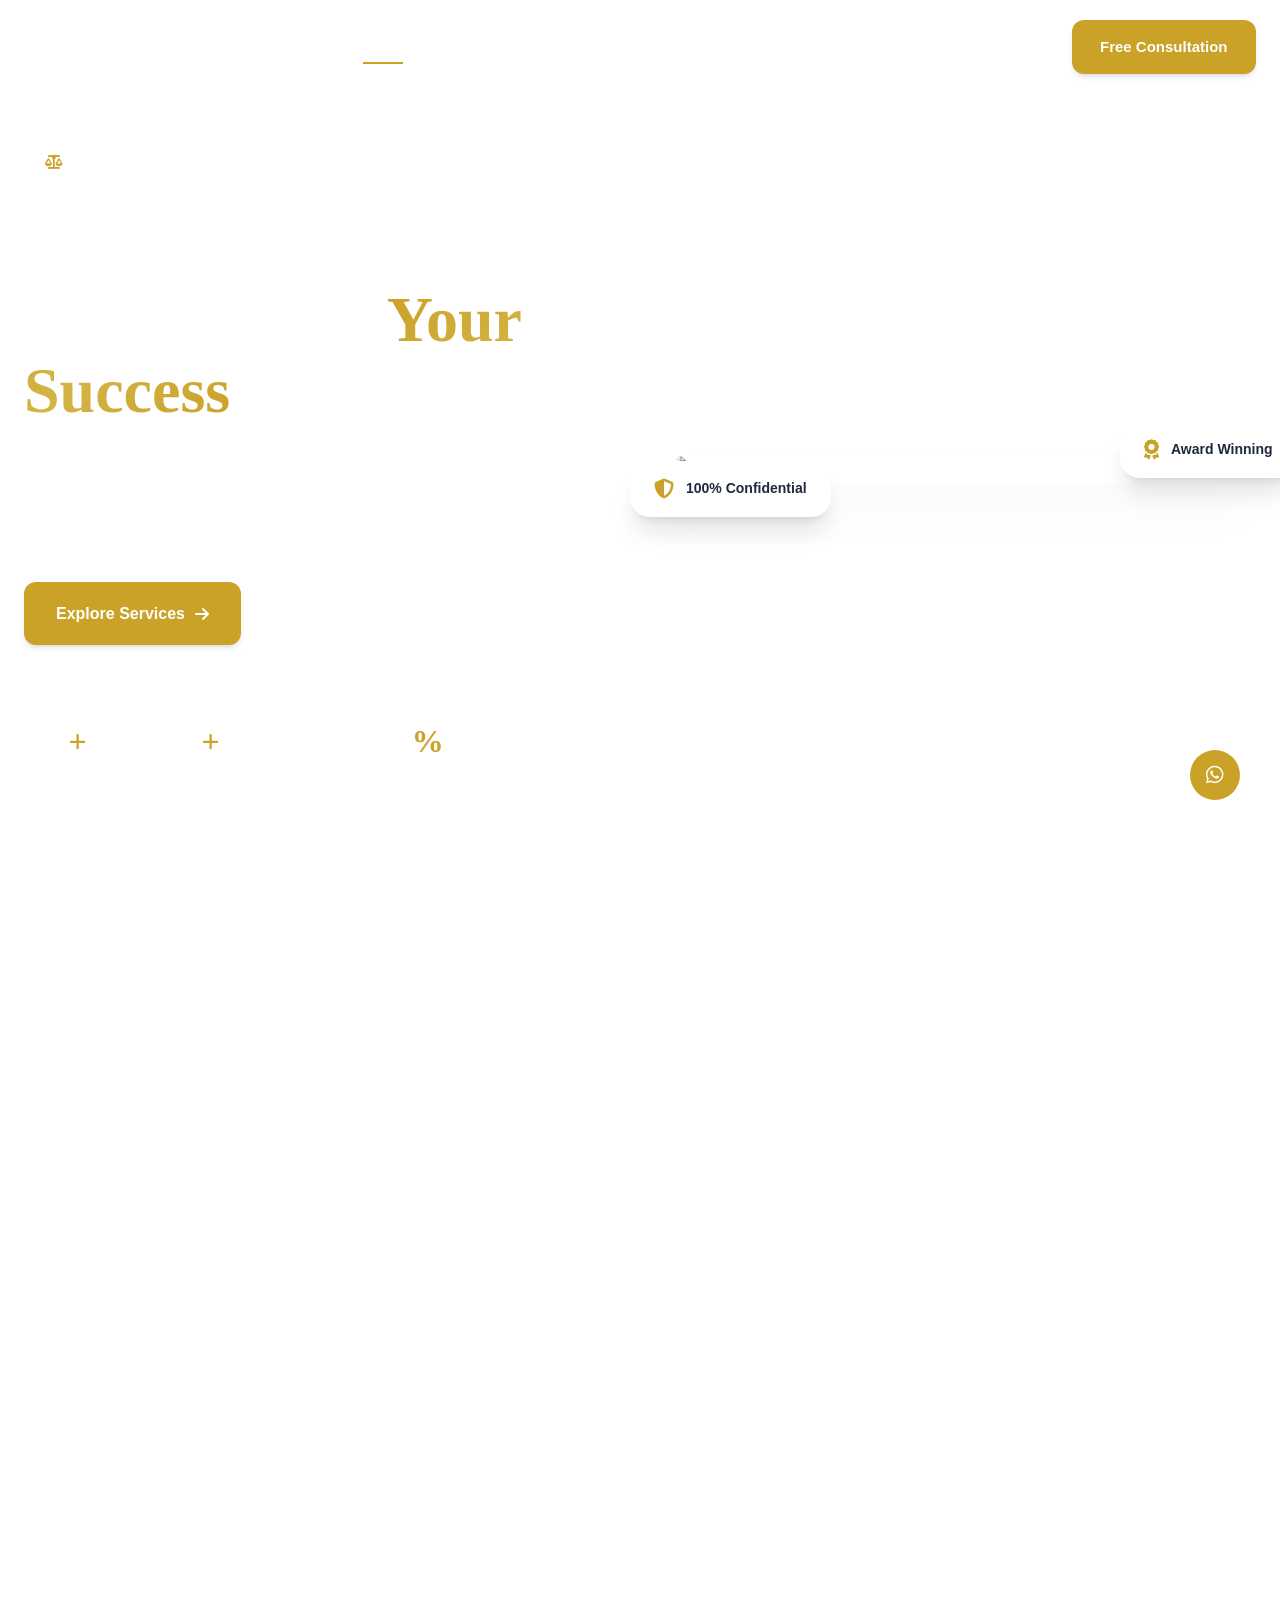
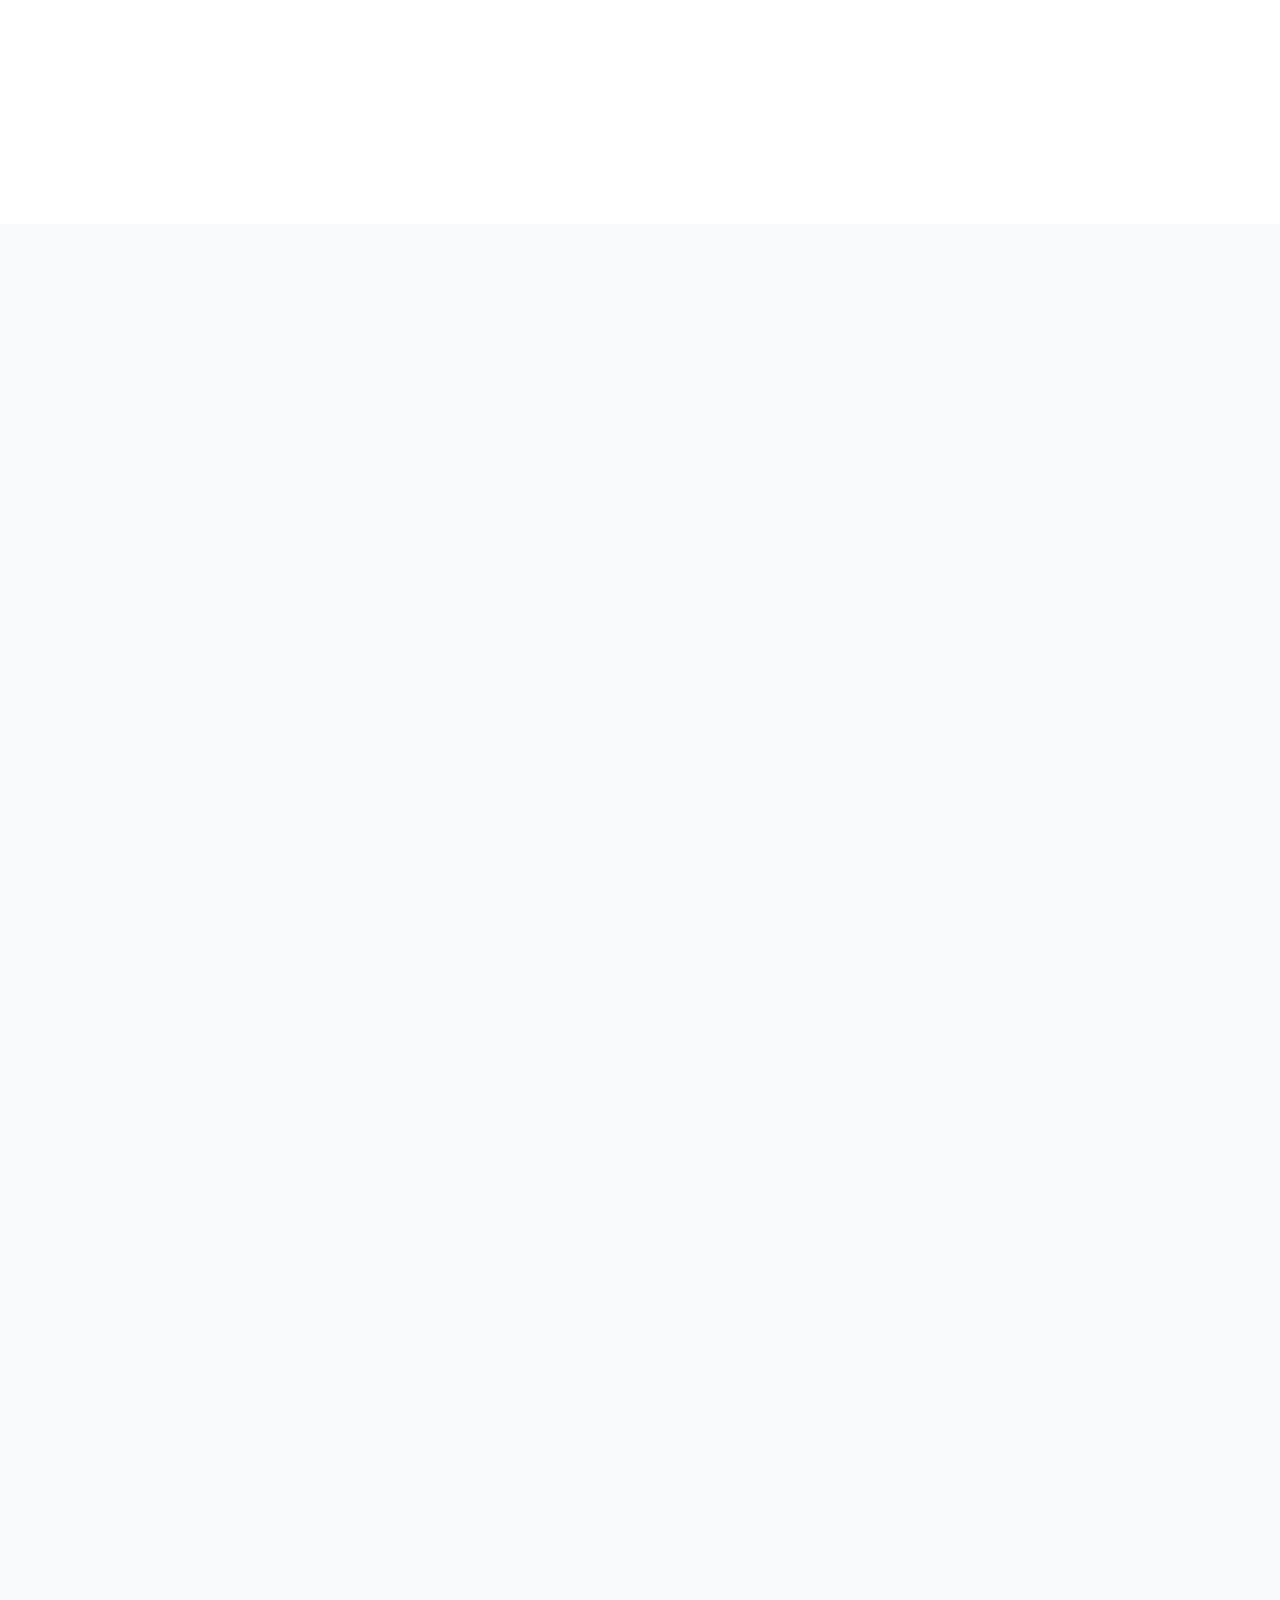
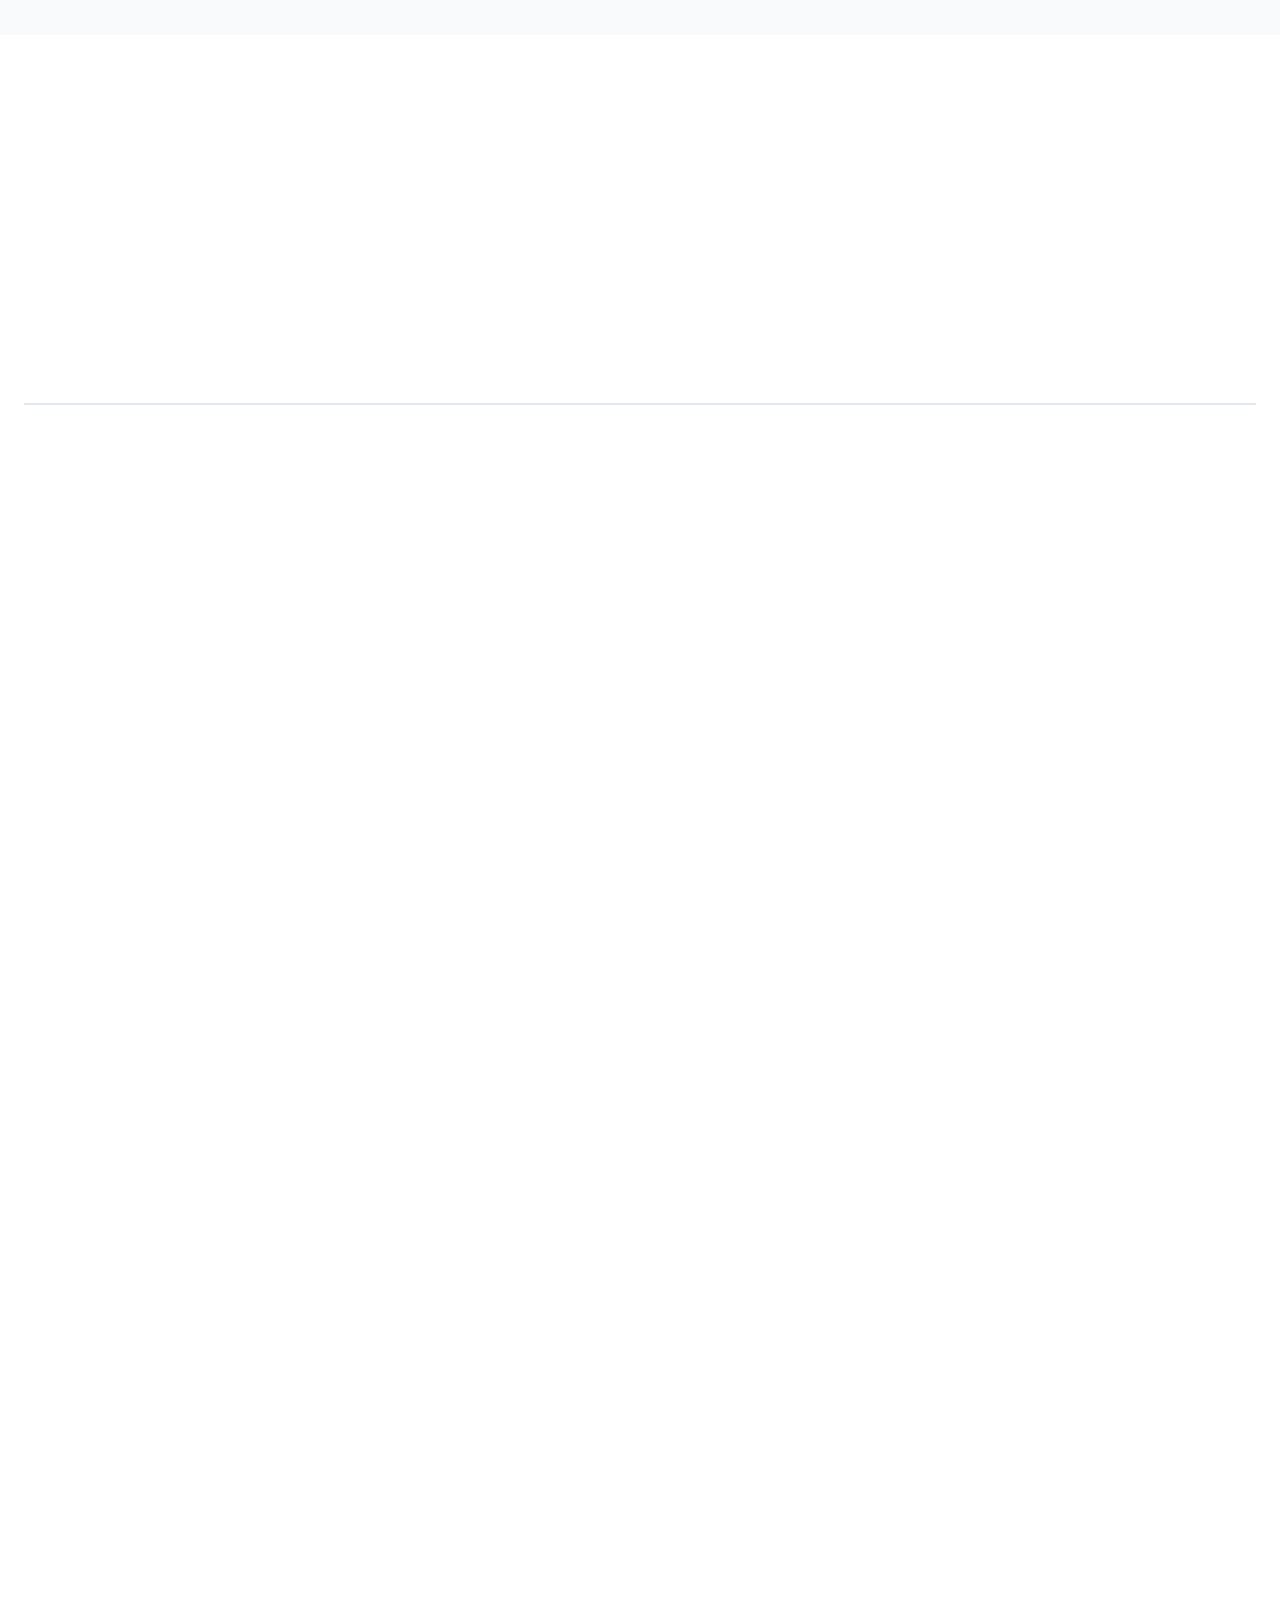
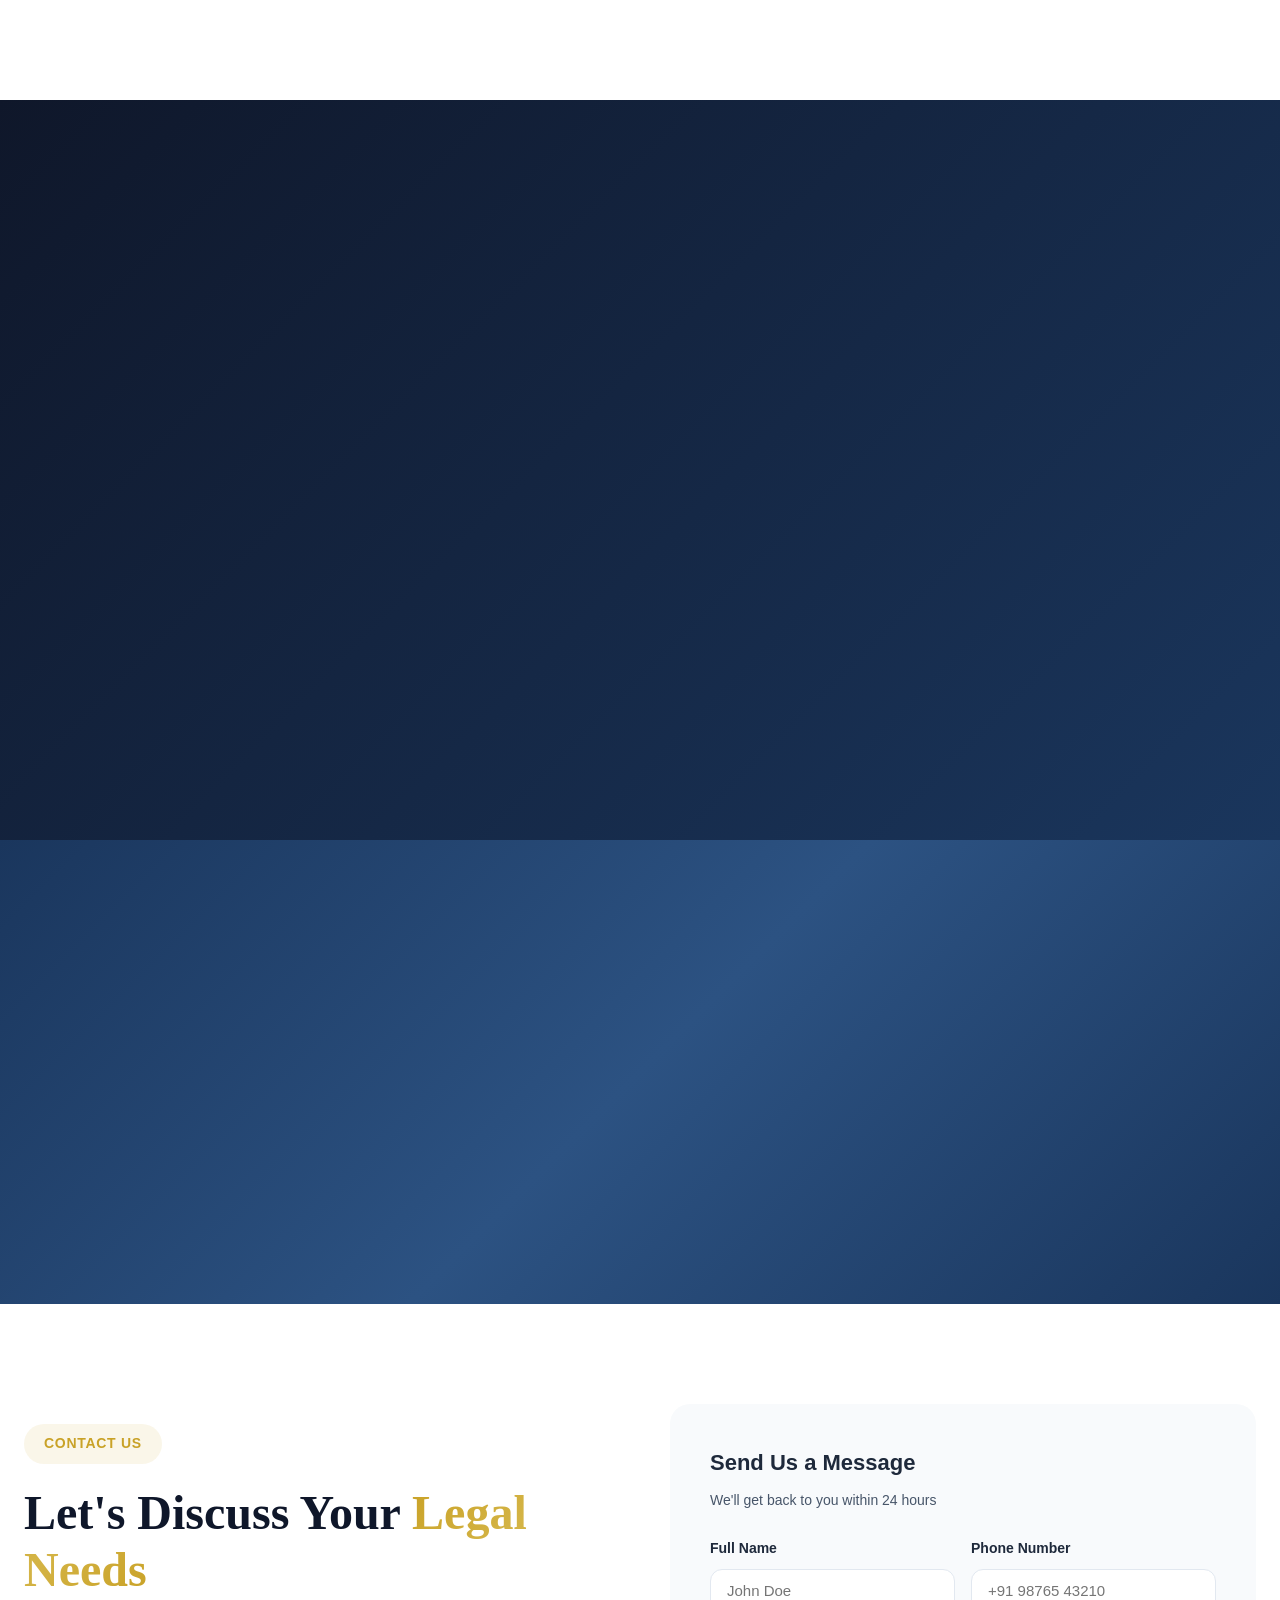
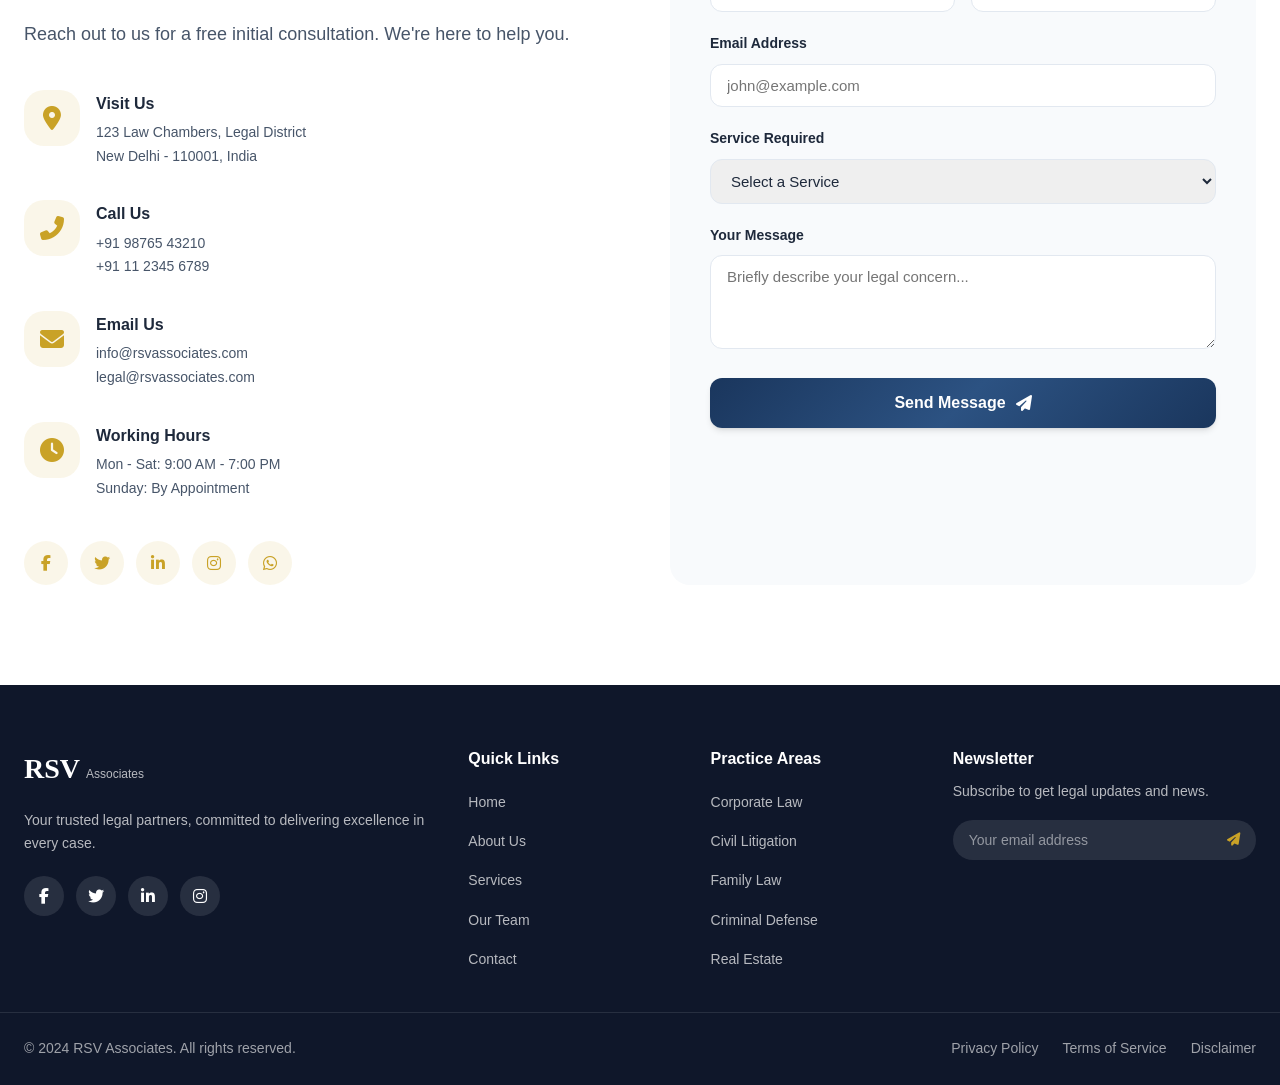
==== commit 257e2e83: "Upgrade to premium professional design with advanced animations and modern UI" ====
--- a/index.html
+++ b/index.html
@@ -3,14 +3,21 @@
 <head>
     <meta charset="UTF-8">
     <meta name="viewport" content="width=device-width, initial-scale=1.0">
-    <title>RSV Associates | Legal Consultants</title>
+    <title>RSV Associates | Premium Legal Consultants</title>
     <link rel="stylesheet" href="styles.css">
-    <link rel="preconnect" href="[fonts.googleapis.com](https://fonts.googleapis.com)">
-    <link rel="preconnect" href="[fonts.gstatic.com](https://fonts.gstatic.com)" crossorigin>
-    <link href="[fonts.googleapis.com](https://fonts.googleapis.com/css2?family=Inter:wght@300;400;500;600;700;800&family=Playfair+Display:wght@400;500;600;700&display=swap)" rel="stylesheet">
-    <link rel="stylesheet" href="[cdnjs.cloudflare.com](https://cdnjs.cloudflare.com/ajax/libs/font-awesome/6.4.0/css/all.min.css)">
+    <link rel="preconnect" href="https://fonts.googleapis.com">
+    <link rel="preconnect" href="https://fonts.gstatic.com" crossorigin>
+    <link href="https://fonts.googleapis.com/css2?family=Outfit:wght@300;400;500;600;700;800&family=Crimson+Text:wght@400;600&display=swap" rel="stylesheet">
+    <link rel="stylesheet" href="https://cdnjs.cloudflare.com/ajax/libs/font-awesome/6.4.0/css/all.min.css">
 </head>
 <body>
+    <!-- Animated Background -->
+    <div class="animated-background">
+        <div class="blob blob-1"></div>
+        <div class="blob blob-2"></div>
+        <div class="blob blob-3"></div>
+    </div>
+
     <!-- Loader -->
     <div class="loader" id="loader">
         <div class="loader-content">
@@ -47,10 +54,7 @@
 
     <!-- Hero Section -->
     <section class="hero" id="home">
-        <div class="hero-bg">
-            <div class="hero-gradient"></div>
-            <div class="hero-pattern"></div>
-        </div>
+        <div class="hero-gradient-animated"></div>
         <div class="hero-container">
             <div class="hero-content">
                 <div class="hero-badge" data-aos="fade-up">
@@ -58,14 +62,14 @@
                     <span>Trusted Legal Partners Since 2010</span>
                 </div>
                 <h1 class="hero-title" data-aos="fade-up" data-aos-delay="100">
-                    Expert Legal Solutions for 
-                    <span class="gradient-text">Complex Challenges</span>
+                    Expert Legal Solutions for
+                    <span class="gradient-text">Your Success</span>
                 </h1>
                 <p class="hero-description" data-aos="fade-up" data-aos-delay="200">
-                    We provide comprehensive legal consultancy services with a commitment to excellence, integrity, and client success. Navigate your legal journey with confidence.
+                    We provide comprehensive legal consultancy services with unwavering commitment to excellence, integrity, and your success. Navigate your legal journey with complete confidence.
                 </p>
                 <div class="hero-buttons" data-aos="fade-up" data-aos-delay="300">
-                    <a href="#services" class="btn btn-primary btn-lg">
+                    <a href="#services" class="btn btn-primary btn-lg btn-glow">
                         Explore Services
                         <i class="fas fa-arrow-right"></i>
                     </a>
@@ -96,8 +100,8 @@
             </div>
             <div class="hero-visual" data-aos="fade-left" data-aos-delay="200">
                 <div class="hero-image-wrapper">
-                    <div class="hero-image-bg"></div>
-                    <img src="[images.unsplash.com](https://images.unsplash.com/photo-1589829545856-d10d557cf95f?w=600&h=700&fit=crop)" alt="Legal consultation" class="hero-image">
+                    <div class="hero-glow"></div>
+                    <img src="https://images.unsplash.com/photo-1589829545856-d10d557cf95f?w=600&h=700&fit=crop" alt="Legal consultation" class="hero-image">
                     <div class="hero-floating-card card-1">
                         <i class="fas fa-shield-halved"></i>
                         <span>100% Confidential</span>
@@ -123,10 +127,10 @@
             <div class="about-grid">
                 <div class="about-images" data-aos="fade-right">
                     <div class="about-img-main">
-                        <img src="[images.unsplash.com](https://images.unsplash.com/photo-1521791136064-7986c2920216?w=500&h=600&fit=crop)" alt="Legal team meeting">
+                        <img src="https://images.unsplash.com/photo-1521791136064-7986c2920216?w=500&h=600&fit=crop" alt="Legal team meeting">
                     </div>
                     <div class="about-img-secondary">
-                        <img src="[images.unsplash.com](https://images.unsplash.com/photo-1507679799987-c73779587ccf?w=300&h=350&fit=crop)" alt="Professional lawyer">
+                        <img src="https://images.unsplash.com/photo-1507679799987-c73779587ccf?w=300&h=350&fit=crop" alt="Professional lawyer">
                     </div>
                     <div class="about-experience-badge">
                         <span class="exp-number">15+</span>
@@ -136,11 +140,11 @@
                 <div class="about-content" data-aos="fade-left">
                     <span class="section-tag">About Us</span>
                     <h2 class="section-title">
-                        A Legacy of Legal Excellence & 
+                        A Legacy of Legal Excellence &
                         <span class="gradient-text">Client Trust</span>
                     </h2>
                     <p class="about-text">
-                        RSV Associates has been at the forefront of legal consultancy, providing exceptional services to individuals and businesses alike. Our team of experienced attorneys combines deep legal expertise with a client-first approach.
+                        RSV Associates has been at the forefront of legal consultancy, providing exceptional services to individuals and businesses alike. Our team of experienced attorneys combines deep legal expertise with personalized client service.
                     </p>
                     <p class="about-text">
                         We believe in transparent communication, strategic thinking, and delivering results that exceed expectations. Every case is handled with the utmost care and professionalism.
@@ -174,7 +178,7 @@
                             </div>
                         </div>
                     </div>
-                    <a href="#contact" class="btn btn-primary">
+                    <a href="#contact" class="btn btn-primary btn-glow">
                         Schedule Consultation
                         <i class="fas fa-arrow-right"></i>
                     </a>
@@ -185,12 +189,11 @@
 
     <!-- Services Section -->
     <section class="services section" id="services">
-        <div class="services-bg"></div>
         <div class="container">
             <div class="section-header" data-aos="fade-up">
                 <span class="section-tag">Our Services</span>
                 <h2 class="section-title">
-                    Comprehensive Legal Services 
+                    Comprehensive Legal Services
                     <span class="gradient-text">Tailored for You</span>
                 </h2>
                 <p class="section-description">
@@ -204,7 +207,7 @@
                     </div>
                     <h3 class="service-title">Corporate Law</h3>
                     <p class="service-description">
-                        Expert guidance on business formations, mergers, acquisitions, and corporate governance matters.
+                        Expert guidance on business formations, mergers, acquisitions, and corporate governance.
                     </p>
                     <ul class="service-list">
                         <li>Company Registration</li>
@@ -311,7 +314,7 @@
             <div class="section-header" data-aos="fade-up">
                 <span class="section-tag">How We Work</span>
                 <h2 class="section-title">
-                    Our Simple 
+                    Our Simple
                     <span class="gradient-text">4-Step Process</span>
                 </h2>
                 <p class="section-description">
@@ -369,7 +372,7 @@
             <div class="section-header" data-aos="fade-up">
                 <span class="section-tag">Our Team</span>
                 <h2 class="section-title">
-                    Meet Our Expert 
+                    Meet Our Expert
                     <span class="gradient-text">Legal Team</span>
                 </h2>
                 <p class="section-description">
@@ -379,7 +382,7 @@
             <div class="team-grid">
                 <div class="team-card" data-aos="fade-up" data-aos-delay="100">
                     <div class="team-image">
-                        <img src="[images.unsplash.com](https://images.unsplash.com/photo-1560250097-0b93528c311a?w=400&h=500&fit=crop)" alt="Rajesh Sharma">
+                        <img src="https://images.unsplash.com/photo-1560250097-0b93528c311a?w=400&h=500&fit=crop" alt="Rajesh Sharma">
                         <div class="team-overlay">
                             <div class="team-social">
                                 <a href="#"><i class="fab fa-linkedin-in"></i></a>
@@ -396,7 +399,7 @@
                 </div>
                 <div class="team-card" data-aos="fade-up" data-aos-delay="200">
                     <div class="team-image">
-                        <img src="[images.unsplash.com](https://images.unsplash.com/photo-1573496359142-b8d87734a5a2?w=400&h=500&fit=crop)" alt="Sunita Verma">
+                        <img src="https://images.unsplash.com/photo-1573496359142-b8d87734a5a2?w=400&h=500&fit=crop" alt="Sunita Verma">
                         <div class="team-overlay">
                             <div class="team-social">
                                 <a href="#"><i class="fab fa-linkedin-in"></i></a>
@@ -413,7 +416,7 @@
                 </div>
                 <div class="team-card" data-aos="fade-up" data-aos-delay="300">
                     <div class="team-image">
-                        <img src="[images.unsplash.com](https://images.unsplash.com/photo-1472099645785-5658abf4ff4e?w=400&h=500&fit=crop)" alt="Vikram Singh">
+                        <img src="https://images.unsplash.com/photo-1472099645785-5658abf4ff4e?w=400&h=500&fit=crop" alt="Vikram Singh">
                         <div class="team-overlay">
                             <div class="team-social">
                                 <a href="#"><i class="fab fa-linkedin-in"></i></a>
@@ -430,7 +433,7 @@
                 </div>
                 <div class="team-card" data-aos="fade-up" data-aos-delay="400">
                     <div class="team-image">
-                        <img src="[images.unsplash.com](https://images.unsplash.com/photo-1580489944761-15a19d654956?w=400&h=500&fit=crop)" alt="Priya Patel">
+                        <img src="https://images.unsplash.com/photo-1580489944761-15a19d654956?w=400&h=500&fit=crop" alt="Priya Patel">
                         <div class="team-overlay">
                             <div class="team-social">
                                 <a href="#"><i class="fab fa-linkedin-in"></i></a>
@@ -451,12 +454,11 @@
 
     <!-- Testimonials Section -->
     <section class="testimonials section" id="testimonials">
-        <div class="testimonials-bg"></div>
         <div class="container">
             <div class="section-header" data-aos="fade-up">
                 <span class="section-tag">Testimonials</span>
                 <h2 class="section-title">
-                    What Our Clients 
+                    What Our Clients
                     <span class="gradient-text">Say About Us</span>
                 </h2>
             </div>
@@ -471,10 +473,10 @@
                             <i class="fas fa-star"></i>
                         </div>
                         <p class="testimonial-text">
-                            "RSV Associates handled my corporate merger with exceptional professionalism. Their attention to detail and strategic approach saved us both time and money."
+                            "RSV Associates handled my corporate merger with exceptional professionalism. Their strategic approach saved us time and money."
                         </p>
                         <div class="testimonial-author">
-                            <img src="[images.unsplash.com](https://images.unsplash.com/photo-1507003211169-0a1dd7228f2d?w=100&h=100&fit=crop)" alt="Amit Kumar">
+                            <img src="https://images.unsplash.com/photo-1507003211169-0a1dd7228f2d?w=100&h=100&fit=crop" alt="Amit Kumar">
                             <div class="author-info">
                                 <h4>Amit Kumar</h4>
                                 <span>CEO, TechStart India</span>
@@ -490,10 +492,10 @@
                             <i class="fas fa-star"></i>
                         </div>
                         <p class="testimonial-text">
-                            "During my property dispute, the team was incredibly supportive and kept me informed throughout. Won the case with their expertise!"
+                            "During my property dispute, the team was incredibly supportive and kept me informed. Won the case with their expertise!"
                         </p>
                         <div class="testimonial-author">
-                            <img src="[images.unsplash.com](https://images.unsplash.com/photo-1438761681033-6461ffad8d80?w=100&h=100&fit=crop)" alt="Meera Reddy">
+                            <img src="https://images.unsplash.com/photo-1438761681033-6461ffad8d80?w=100&h=100&fit=crop" alt="Meera Reddy">
                             <div class="author-info">
                                 <h4>Meera Reddy</h4>
                                 <span>Business Owner</span>
@@ -512,7 +514,7 @@
                             "The family law team handled my case with sensitivity and care. They made a difficult situation much easier to navigate."
                         </p>
                         <div class="testimonial-author">
-                            <img src="[images.unsplash.com](https://images.unsplash.com/photo-1500648767791-00dcc994a43e?w=100&h=100&fit=crop)" alt="Rahul Mehta">
+                            <img src="https://images.unsplash.com/photo-1500648767791-00dcc994a43e?w=100&h=100&fit=crop" alt="Rahul Mehta">
                             <div class="author-info">
                                 <h4>Rahul Mehta</h4>
                                 <span>IT Professional</span>
@@ -562,11 +564,11 @@
                 <div class="contact-info" data-aos="fade-right">
                     <span class="section-tag">Contact Us</span>
                     <h2 class="section-title">
-                        Let's Discuss Your 
+                        Let's Discuss Your
                         <span class="gradient-text">Legal Needs</span>
                     </h2>
                     <p class="contact-description">
-                        Reach out to us for a free initial consultation. We're here to help you with all your legal concerns.
+                        Reach out to us for a free initial consultation. We're here to help you.
                     </p>
                     <div class="contact-details">
                         <div class="contact-item">
@@ -651,7 +653,7 @@
                             <label for="message">Your Message</label>
                             <textarea id="message" name="message" rows="4" placeholder="Briefly describe your legal concern..." required></textarea>
                         </div>
-                        <button type="submit" class="btn btn-primary btn-lg btn-block">
+                        <button type="submit" class="btn btn-primary btn-lg btn-block btn-glow">
                             Send Message
                             <i class="fas fa-paper-plane"></i>
                         </button>
@@ -659,19 +661,6 @@
                 </div>
             </div>
         </div>
-    </section>
-
-    <!-- Map Section -->
-    <section class="map-section">
-        <iframe 
-            src="[google.com](https://www.google.com/maps/embed?pb=!1m18!1m12!1m3!1d3501.6743466676!2d77.2090!3d28.6329!2m3!1f0!2f0!3f0!3m2!1i1024!2i768!4f13.1!3m3!1m2!1s0x0%3A0x0!2zMjjCsDM3JzU4LjQiTiA3N8KwMTInMzIuNCJF!5e0!3m2!1sen!2sin!4v1234567890)" 
-            width="100%" 
-            height="400" 
-            style="border:0;" 
-            allowfullscreen="" 
-            loading="lazy" 
-            referrerpolicy="no-referrer-when-downgrade">
-        </iframe>
     </section>
 
     <!-- Footer -->
@@ -685,7 +674,7 @@
                             <span class="logo-subtext">Associates</span>
                         </a>
                         <p class="footer-description">
-                            Your trusted legal partners, committed to delivering excellence in every case. We stand by your side through every legal challenge.
+                            Your trusted legal partners, committed to delivering excellence in every case.
                         </p>
                         <div class="footer-social">
                             <a href="#"><i class="fab fa-facebook-f"></i></a>
@@ -745,10 +734,10 @@
     </a>
 
     <!-- WhatsApp Button -->
-    <a href="[wa.me](https://wa.me/919876543210)" class="whatsapp-btn" target="_blank">
+    <a href="https://wa.me/919876543210" class="whatsapp-btn" target="_blank">
         <i class="fab fa-whatsapp"></i>
     </a>
 
     <script src="script.js"></script>
 </body>
-</html>
+</html>
--- a/styles.css
+++ b/styles.css
@@ -1,5 +1,5 @@
 /* ========================================
-   RSV ASSOCIATES - MODERN LEGAL WEBSITE
+   RSV ASSOCIATES - MODERN LEGAL WEBSITE (OPTIMIZED)
    Inspired by Bookleey's Design Language
    ======================================== */
 
@@ -202,6 +202,7 @@
 .loader.hidden {
     opacity: 0;
     visibility: hidden;
+    pointer-events: none;
 }
 
 .loader-content {
@@ -215,6 +216,7 @@
     color: var(--white);
     margin-bottom: 30px;
     animation: pulse 1.5s ease-in-out infinite;
+    will-change: opacity;
 }
 
 .loader-bar {
@@ -231,6 +233,7 @@
     background: var(--gradient-accent);
     border-radius: var(--radius-full);
     animation: loading 2s ease-in-out forwards;
+    will-change: width;
 }
 
 @keyframes pulse {
@@ -258,6 +261,7 @@
     border-radius: var(--radius-md);
     transition: var(--transition-base);
     white-space: nowrap;
+    will-change: transform, box-shadow;
 }
 
 .btn-lg {
@@ -324,13 +328,14 @@
     z-index: 1000;
     padding: 20px 0;
     transition: var(--transition-base);
+    will-change: background, box-shadow, padding;
 }
 
 .navbar.scrolled {
-    background: rgba(255, 255, 255, 0.98);
-    backdrop-filter: blur(20px);
+    background: rgba(255, 255, 255, 0.95);
     box-shadow: var(--shadow-md);
     padding: 12px 0;
+    /* Removed backdrop-filter for better performance */
 }
 
 .nav-container {
@@ -398,7 +403,8 @@
     width: 0;
     height: 2px;
     background: var(--accent);
-    transition: var(--transition-base);
+    transition: width var(--transition-base);
+    will-change: width;
 }
 
 .nav-link:hover::after,
@@ -438,6 +444,7 @@
     height: 2px;
     background: var(--white);
     transition: var(--transition-base);
+    will-change: transform, opacity;
 }
 
 .navbar.scrolled .nav-toggle span {
@@ -482,9 +489,9 @@
     width: 100%;
     height: 100%;
     background-image: 
-        radial-gradient(circle at 20% 50%, rgba(201, 162, 39, 0.1) 0%, transparent 50%),
-        radial-gradient(circle at 80% 20%, rgba(201, 162, 39, 0.05) 0%, transparent 40%),
-        radial-gradient(circle at 40% 80%, rgba(255, 255, 255, 0.03) 0%, transparent 30%);
+        radial-gradient(circle at 20% 50%, rgba(201, 162, 39, 0.05) 0%, transparent 50%),
+        radial-gradient(circle at 80% 20%, rgba(201, 162, 39, 0.03) 0%, transparent 40%);
+    will-change: transform;
 }
 
 .hero-container {
@@ -508,7 +515,6 @@
     gap: 10px;
     padding: 10px 20px;
     background: rgba(255, 255, 255, 0.1);
-    backdrop-filter: blur(10px);
     border: 1px solid rgba(255, 255, 255, 0.1);
     border-radius: var(--radius-full);
     color: var(--white);
@@ -634,6 +640,7 @@
     border-radius: var(--radius-lg);
     box-shadow: var(--shadow-xl);
     animation: float 3s ease-in-out infinite;
+    will-change: transform;
 }
 
 .hero-floating-card i {
@@ -681,6 +688,7 @@
     text-transform: uppercase;
     letter-spacing: 0.1em;
     animation: bounce 2s ease-in-out infinite;
+    will-change: transform;
 }
 
 .scroll-indicator i {
@@ -824,8 +832,8 @@
     width: 100%;
     height: 100%;
     background-image: 
-        radial-gradient(circle at 10% 20%, rgba(26, 54, 93, 0.03) 0%, transparent 40%),
-        radial-gradient(circle at 90% 80%, rgba(201, 162, 39, 0.05) 0%, transparent 40%);
+        radial-gradient(circle at 10% 20%, rgba(26, 54, 93, 0.02) 0%, transparent 40%),
+        radial-gradient(circle at 90% 80%, rgba(201, 162, 39, 0.03) 0%, transparent 40%);
 }
 
 .services-grid {
@@ -842,6 +850,7 @@
     transition: var(--transition-base);
     border: 1px solid var(--gray-200);
     overflow: hidden;
+    will-change: transform, box-shadow;
 }
 
 .service-card::before {
@@ -855,6 +864,7 @@
     transform: scaleX(0);
     transform-origin: left;
     transition: var(--transition-base);
+    will-change: transform;
 }
 
 .service-card:hover {
@@ -901,6 +911,7 @@
     font-size: 1.75rem;
     color: var(--primary);
     transition: var(--transition-base);
+    will-change: background-color, color;
 }
 
 .service-card.featured .service-icon {
@@ -974,6 +985,7 @@
     font-weight: 600;
     color: var(--primary);
     transition: var(--transition-base);
+    will-change: gap;
 }
 
 .service-card.featured .service-link {
@@ -998,65 +1010,73 @@
 .process-timeline::before {
     content: '';
     position: absolute;
-    top: 80px;
-    left: 12.5%;
-    width: 75%;
+    top: 40px;
+    left: 0;
+    right: 0;
     height: 2px;
     background: var(--gray-200);
+    z-index: 0;
 }
 
 .process-step {
+    position: relative;
+    z-index: 1;
     text-align: center;
-    position: relative;
 }
 
 .step-number {
-    font-family: var(--font-display);
-    font-size: 4rem;
-    font-weight: 700;
-    color: var(--gray-100);
-    line-height: 1;
-    margin-bottom: 20px;
-}
-
-.step-content {
-    position: relative;
-}
-
-.step-icon {
+    display: inline-flex;
+    align-items: center;
+    justify-content: center;
     width: 80px;
     height: 80px;
+    background: var(--white);
+    border: 2px solid var(--gray-200);
+    border-radius: 50%;
+    font-family: var(--font-display);
+    font-size: 1.75rem;
+    font-weight: 700;
+    color: var(--primary);
+    margin-bottom: 24px;
+    transition: var(--transition-base);
+    will-change: background-color, border-color, color;
+}
+
+.process-step:hover .step-number {
+    background: var(--accent);
+    border-color: var(--accent);
+    color: var(--white);
+    transform: scale(1.05);
+}
+
+.step-content .step-icon {
+    width: 60px;
+    height: 60px;
     display: flex;
     align-items: center;
     justify-content: center;
-    background: var(--white);
-    border: 3px solid var(--gray-200);
-    border-radius: 50%;
-    margin: 0 auto 24px;
+    background: rgba(201, 162, 39, 0.1);
+    border-radius: var(--radius-lg);
+    margin: 0 auto 16px;
     font-size: 1.5rem;
-    color: var(--primary);
-    transition: var(--transition-base);
-    position: relative;
-    z-index: 1;
-}
-
-.process-step:hover .step-icon {
-    background: var(--primary);
-    border-color: var(--primary);
-    color: var(--white);
-    transform: scale(1.1);
+    color: var(--accent);
+    transition: var(--transition-base);
+    will-change: background-color;
+}
+
+.process-step:hover .step-content .step-icon {
+    background: rgba(201, 162, 39, 0.2);
 }
 
 .step-content h3 {
-    font-family: var(--font-display);
-    font-size: 1.25rem;
+    font-size: 1.125rem;
     font-weight: 600;
     color: var(--gray-800);
-    margin-bottom: 12px;
+    margin-bottom: 8px;
 }
 
 .step-content p {
-    font-size: 0.9375rem;
+    font-size: 0.875rem;
     color: var(--gray-600);
 }
 
@@ -1071,28 +1091,30 @@
 }
 
 .team-card {
-    background: var(--white);
+    position: relative;
     border-radius: var(--radius-lg);
     overflow: hidden;
-    box-shadow: var(--shadow-md);
-    transition: var(--transition-base);
+    transition: var(--transition-base);
+    will-change: transform;
 }
 
 .team-card:hover {
     transform: translateY(-8px);
-    box-shadow: var(--shadow-xl);
 }
 
 .team-image {
     position: relative;
     overflow: hidden;
+    aspect-ratio: 3/4;
+    background: var(--gray-200);
 }
 
 .team-image img {
     width: 100%;
-    height: 320px;
+    height: 100%;
     object-fit: cover;
-    transition: var(--transition-slow);
+    transition: var(--transition-base);
+    will-change: transform;
 }
 
 .team-card:hover .team-image img {
@@ -1101,13 +1123,17 @@
 
 .team-overlay {
     position: absolute;
-    bottom: 0;
+    top: 0;
     left: 0;
     width: 100%;
-    padding: 20px;
-    background: linear-gradient(to top, rgba(0, 0, 0, 0.8), transparent);
+    height: 100%;
+    background: rgba(26, 54, 93, 0.9);
+    display: flex;
+    align-items: center;
+    justify-content: center;
     opacity: 0;
     transition: var(--transition-base);
+    will-change: opacity;
 }
 
 .team-card:hover .team-overlay {
@@ -1116,36 +1142,36 @@
 
 .team-social {
     display: flex;
+    align-items: center;
+    gap: 16px;
+}
+
+.team-social a {
+    display: flex;
+    align-items: center;
     justify-content: center;
-    gap: 12px;
-}
-
-.team-social a {
-    width: 36px;
-    height: 36px;
-    display: flex;
-    align-items: center;
-    justify-content: center;
+    width: 40px;
+    height: 40px;
+    background: var(--accent);
+    color: var(--white);
+    border-radius: 50%;
+    transition: var(--transition-base);
+    will-change: transform;
+}
+
+.team-social a:hover {
+    transform: scale(1.1);
+}
+
+.team-info {
+    padding: 24px 16px;
     background: var(--white);
-    border-radius: 50%;
-    color: var(--primary);
-    font-size: 0.875rem;
-    transition: var(--transition-base);
-}
-
-.team-social a:hover {
-    background: var(--accent);
-    color: var(--white);
-}
-
-.team-info {
-    padding: 24px;
+    box-shadow: var(--shadow-md);
     text-align: center;
 }
 
 .team-info h3 {
-    font-family: var(--font-display);
-    font-size: 1.25rem;
+    font-size: 1.125rem;
     font-weight: 600;
     color: var(--gray-800);
     margin-bottom: 4px;
@@ -1154,14 +1180,14 @@
 .team-role {
     display: block;
     font-size: 0.875rem;
-    font-weight: 500;
     color: var(--accent);
+    font-weight: 600;
     margin-bottom: 8px;
 }
 
 .team-info p {
     font-size: 0.875rem;
-    color: var(--gray-500);
+    color: var(--gray-600);
 }
 
 /* ========================================
@@ -1169,7 +1195,8 @@
    ======================================== */
 
 .testimonials {
-    background: var(--gray-900);
+    background: linear-gradient(135deg, var(--gray-900) 0%, var(--primary) 100%);
+    color: var(--white);
     position: relative;
     overflow: hidden;
 }
@@ -1181,55 +1208,55 @@
     width: 100%;
     height: 100%;
     background-image: 
-        radial-gradient(circle at 20% 30%, rgba(201, 162, 39, 0.1) 0%, transparent 50%),
-        radial-gradient(circle at 80% 70%, rgba(201, 162, 39, 0.05) 0%, transparent 40%);
-}
-
-.testimonials .section-tag {
-    background: rgba(201, 162, 39, 0.2);
-}
-
-.testimonials .section-title {
+        radial-gradient(circle at 20% 50%, rgba(201, 162, 39, 0.05) 0%, transparent 50%),
+        radial-gradient(circle at 80% 80%, rgba(201, 162, 39, 0.03) 0%, transparent 40%);
+    z-index: 0;
+}
+
+.testimonials .section-header {
+    position: relative;
+    z-index: 1;
+}
+
+.testimonials .section-title,
+.testimonials .section-description {
     color: var(--white);
 }
 
 .testimonials-slider {
     position: relative;
-    overflow: hidden;
+    z-index: 1;
 }
 
 .testimonial-track {
     display: flex;
-    gap: 30px;
+    gap: 24px;
     transition: transform 0.5s ease;
+    will-change: transform;
 }
 
 .testimonial-card {
-    flex: 0 0 calc(33.333% - 20px);
-    background: rgba(255, 255, 255, 0.05);
-    backdrop-filter: blur(10px);
+    flex: 0 0 calc(33.333% - 16px);
+    background: rgba(255, 255, 255, 0.1);
     border: 1px solid rgba(255, 255, 255, 0.1);
     border-radius: var(--radius-lg);
-    padding: 40px;
+    padding: 32px;
+    backdrop-filter: none;
 }
 
 .testimonial-rating {
     display: flex;
     gap: 4px;
-    margin-bottom: 20px;
-}
-
-.testimonial-rating i {
+    margin-bottom: 16px;
     color: var(--accent);
+    font-size: 0.9rem;
+}
+
+.testimonial-text {
     font-size: 1rem;
-}
-
-.testimonial-text {
-    font-size: 1.0625rem;
     color: rgba(255, 255, 255, 0.9);
-    line-height: 1.8;
-    margin-bottom: 30px;
-    font-style: italic;
+    margin-bottom: 24px;
+    line-height: 1.6;
 }
 
 .testimonial-author {
@@ -1243,41 +1270,41 @@
     height: 56px;
     border-radius: 50%;
     object-fit: cover;
-    border: 3px solid var(--accent);
 }
 
 .author-info h4 {
-    font-size: 1rem;
+    font-size: 0.975rem;
     font-weight: 600;
     color: var(--white);
-    margin-bottom: 4px;
+    margin-bottom: 2px;
 }
 
 .author-info span {
-    font-size: 0.875rem;
-    color: rgba(255, 255, 255, 0.6);
+    font-size: 0.8rem;
+    color: rgba(255, 255, 255, 0.7);
 }
 
 .testimonial-controls {
     display: flex;
     align-items: center;
     justify-content: center;
-    gap: 20px;
+    gap: 32px;
     margin-top: 40px;
 }
 
 .testimonial-btn {
-    width: 50px;
-    height: 50px;
     display: flex;
     align-items: center;
     justify-content: center;
-    background: rgba(255, 255, 255, 0.1);
-    border: 1px solid rgba(255, 255, 255, 0.2);
+    width: 44px;
+    height: 44px;
+    border: 2px solid rgba(255, 255, 255, 0.3);
     border-radius: 50%;
-    color: var(--white);
-    font-size: 1rem;
-    transition: var(--transition-base);
+    background: transparent;
+    color: var(--white);
+    cursor: pointer;
+    transition: var(--transition-base);
+    will-change: background-color, border-color;
 }
 
 .testimonial-btn:hover {
@@ -1287,21 +1314,22 @@
 
 .testimonial-dots {
     display: flex;
-    gap: 10px;
-}
-
-.testimonial-dots .dot {
+    gap: 12px;
+}
+
+.dot {
     width: 10px;
     height: 10px;
+    border-radius: 50%;
     background: rgba(255, 255, 255, 0.3);
-    border-radius: 50%;
     cursor: pointer;
     transition: var(--transition-base);
-}
-
-.testimonial-dots .dot.active {
+    will-change: background-color;
+}
+
+.dot.active {
     background: var(--accent);
-    width: 30px;
+    width: 32px;
     border-radius: var(--radius-full);
 }
 
@@ -1310,62 +1338,55 @@
    ======================================== */
 
 .cta {
-    padding: 0;
-    margin-top: -60px;
-    position: relative;
-    z-index: 10;
+    background: var(--gradient-primary);
+    color: var(--white);
 }
 
 .cta-card {
-    background: var(--gradient-primary);
+    background: rgba(255, 255, 255, 0.1);
+    border: 1px solid rgba(255, 255, 255, 0.2);
     border-radius: var(--radius-xl);
-    padding: 60px 80px;
-    display: flex;
-    align-items: center;
-    justify-content: space-between;
+    padding: 60px;
+    display: grid;
+    grid-template-columns: 1fr 1fr;
     gap: 40px;
-    box-shadow: var(--shadow-2xl);
+    align-items: center;
 }
 
 .cta-content h2 {
     font-family: var(--font-display);
-    font-size: 2rem;
+    font-size: clamp(1.75rem, 3vw, 2.5rem);
     font-weight: 700;
     color: var(--white);
-    margin-bottom: 12px;
+    margin-bottom: 16px;
 }
 
 .cta-content p {
-    font-size: 1.0625rem;
+    font-size: 1.125rem;
     color: rgba(255, 255, 255, 0.8);
-    max-width: 500px;
 }
 
 .cta-actions {
     display: flex;
     gap: 16px;
-    flex-shrink: 0;
 }
 
 /* ========================================
    CONTACT SECTION
    ======================================== */
 
-.contact {
-    padding-top: 140px;
-}
-
 .contact-grid {
     display: grid;
-    grid-template-columns: 1fr 1.2fr;
+    grid-template-columns: 1fr 1fr;
     gap: 60px;
 }
 
-.contact-info .section-title {
-    text-align: left;
+.contact-info {
+    margin-top: 20px;
 }
 
 .contact-description {
+    font-size: 1.125rem;
     color: var(--gray-600);
     margin-bottom: 40px;
 }
@@ -1376,8 +1397,8 @@
 
 .contact-item {
     display: flex;
-    gap: 20px;
-    margin-bottom: 30px;
+    gap: 16px;
+    margin-bottom: 32px;
 }
 
 .contact-icon {
@@ -1387,23 +1408,22 @@
     display: flex;
     align-items: center;
     justify-content: center;
-    background: rgba(26, 54, 93, 0.08);
-    border-radius: var(--radius-md);
-    color: var(--primary);
-    font-size: 1.25rem;
+    background: rgba(201, 162, 39, 0.1);
+    border-radius: var(--radius-lg);
+    color: var(--accent);
+    font-size: 1.5rem;
 }
 
 .contact-text h4 {
     font-size: 1rem;
     font-weight: 600;
     color: var(--gray-800);
-    margin-bottom: 6px;
+    margin-bottom: 4px;
 }
 
 .contact-text p {
-    font-size: 0.9375rem;
+    font-size: 0.875rem;
     color: var(--gray-600);
-    line-height: 1.6;
 }
 
 .contact-social {
@@ -1412,63 +1432,57 @@
 }
 
 .social-link {
+    display: flex;
+    align-items: center;
+    justify-content: center;
     width: 44px;
     height: 44px;
-    display: flex;
-    align-items: center;
-    justify-content: center;
-    background: var(--gray-100);
+    background: rgba(201, 162, 39, 0.1);
+    color: var(--accent);
     border-radius: 50%;
-    color: var(--gray-600);
-    font-size: 1rem;
-    transition: var(--transition-base);
+    transition: var(--transition-base);
+    will-change: background-color, color;
 }
 
 .social-link:hover {
-    background: var(--primary);
+    background: var(--accent);
     color: var(--white);
 }
 
 .contact-form-wrapper {
-    background: var(--white);
-    border-radius: var(--radius-xl);
-    padding: 48px;
-    box-shadow: var(--shadow-xl);
-    border: 1px solid var(--gray-100);
-}
-
-.form-header {
-    margin-bottom: 32px;
+    background: var(--gray-50);
+    padding: 40px;
+    border-radius: var(--radius-lg);
 }
 
 .form-header h3 {
-    font-family: var(--font-display);
-    font-size: 1.5rem;
+    font-size: 1.375rem;
     font-weight: 600;
     color: var(--gray-800);
     margin-bottom: 8px;
 }
 
 .form-header p {
-    font-size: 0.9375rem;
-    color: var(--gray-500);
+    font-size: 0.875rem;
+    color: var(--gray-600);
+    margin-bottom: 24px;
 }
 
 .form-row {
     display: grid;
     grid-template-columns: 1fr 1fr;
-    gap: 20px;
+    gap: 16px;
 }
 
 .form-group {
-    margin-bottom: 24px;
+    margin-bottom: 20px;
 }
 
 .form-group label {
     display: block;
     font-size: 0.875rem;
-    font-weight: 500;
-    color: var(--gray-700);
+    font-weight: 600;
+    color: var(--gray-800);
     margin-bottom: 8px;
 }
 
@@ -1476,40 +1490,20 @@
 .form-group select,
 .form-group textarea {
     width: 100%;
-    padding: 14px 18px;
+    padding: 12px 16px;
     border: 1px solid var(--gray-200);
     border-radius: var(--radius-md);
     font-size: 0.9375rem;
     color: var(--gray-800);
     transition: var(--transition-base);
-    background: var(--white);
 }
 
 .form-group input:focus,
 .form-group select:focus,
 .form-group textarea:focus {
     outline: none;
-    border-color: var(--primary);
-    box-shadow: 0 0 0 4px rgba(26, 54, 93, 0.1);
-}
-
-.form-group input::placeholder,
-.form-group textarea::placeholder {
-    color: var(--gray-400);
-}
-
-.form-group select {
-    cursor: pointer;
-    appearance: none;
-    background-image: url("data:image/svg+xml,%3Csvg xmlns='[w3.org](http://www.w3.org/2000/svg)' width='16' height='16' fill='%2364748b' viewBox='0 0 16 16'%3E%3Cpath d='M7.247 11.14L2.451 5.658C1.885 5.013 2.345 4 3.204 4h9.592a1 1 0 0 1 .753 1.659l-4.796 5.48a1 1 0 0 1-1.506 0z'/%3E%3C/svg%3E");
-    background-repeat: no-repeat;
-    background-position: right 16px center;
-    padding-right: 44px;
-}
-
-.form-group textarea {
-    resize: vertical;
-    min-height: 120px;
+    border-color: var(--accent);
+    box-shadow: 0 0 0 3px rgba(201, 162, 39, 0.1);
 }
 
 /* ========================================
@@ -1517,11 +1511,14 @@
    ======================================== */
 
 .map-section {
-    line-height: 0;
+    width: 100%;
+    height: 400px;
+    background: var(--gray-200);
 }
 
 .map-section iframe {
-    filter: grayscale(20%);
+    width: 100%;
+    height: 100%;
 }
 
 /* ========================================
@@ -1534,39 +1531,39 @@
 }
 
 .footer-top {
-    padding: 80px 0 60px;
+    padding: 60px 0 40px;
+    border-bottom: 1px solid rgba(255, 255, 255, 0.1);
 }
 
 .footer-grid {
     display: grid;
-    grid-template-columns: 1.5fr 1fr 1fr 1.2fr;
-    gap: 60px;
+    grid-template-columns: 2fr 1fr 1fr 1.5fr;
+    gap: 40px;
 }
 
 .footer-logo {
     display: flex;
     align-items: baseline;
     gap: 6px;
-    margin-bottom: 20px;
+    margin-bottom: 16px;
 }
 
 .footer-logo .logo-text {
     font-family: var(--font-display);
-    font-size: 2rem;
+    font-size: 1.75rem;
     font-weight: 700;
     color: var(--white);
 }
 
 .footer-logo .logo-subtext {
+    font-size: 0.75rem;
+    color: rgba(255, 255, 255, 0.7);
+}
+
+.footer-description {
     font-size: 0.875rem;
-    font-weight: 500;
-    color: rgba(255, 255, 255, 0.6);
-}
-
-.footer-description {
     color: rgba(255, 255, 255, 0.7);
-    margin-bottom: 24px;
-    line-height: 1.7;
+    margin-bottom: 20px;
 }
 
 .footer-social {
@@ -1575,16 +1572,16 @@
 }
 
 .footer-social a {
+    display: flex;
+    align-items: center;
+    justify-content: center;
     width: 40px;
     height: 40px;
-    display: flex;
-    align-items: center;
-    justify-content: center;
     background: rgba(255, 255, 255, 0.1);
+    color: var(--white);
     border-radius: 50%;
-    color: var(--white);
-    font-size: 0.9375rem;
-    transition: var(--transition-base);
+    transition: var(--transition-base);
+    will-change: background-color;
 }
 
 .footer-social a:hover {
@@ -1592,53 +1589,55 @@
 }
 
 .footer-links h4 {
-    font-size: 1.125rem;
+    font-size: 1rem;
     font-weight: 600;
     color: var(--white);
-    margin-bottom: 24px;
-}
-
-.footer-links ul li {
-    margin-bottom: 14px;
-}
-
-.footer-links ul li a {
+    margin-bottom: 16px;
+}
+
+.footer-links ul {
+    display: flex;
+    flex-direction: column;
+    gap: 12px;
+}
+
+.footer-links a {
+    font-size: 0.875rem;
     color: rgba(255, 255, 255, 0.7);
-    font-size: 0.9375rem;
-    transition: var(--transition-base);
-}
-
-.footer-links ul li a:hover {
+    transition: var(--transition-base);
+}
+
+.footer-links a:hover {
     color: var(--accent);
-    padding-left: 6px;
 }
 
 .footer-newsletter h4 {
-    font-size: 1.125rem;
+    font-size: 1rem;
     font-weight: 600;
     color: var(--white);
+    margin-bottom: 8px;
+}
+
+.footer-newsletter p {
+    font-size: 0.875rem;
+    color: rgba(255, 255, 255, 0.7);
     margin-bottom: 16px;
 }
 
-.footer-newsletter p {
-    color: rgba(255, 255, 255, 0.7);
-    font-size: 0.9375rem;
-    margin-bottom: 20px;
-}
-
 .newsletter-form {
     display: flex;
-    gap: 0;
+    border-radius: var(--radius-full);
+    overflow: hidden;
+    background: rgba(255, 255, 255, 0.1);
 }
 
 .newsletter-form input {
     flex: 1;
-    padding: 14px 18px;
+    padding: 12px 16px;
+    background: transparent;
     border: none;
-    border-radius: var(--radius-md) 0 0 var(--radius-md);
-    font-size: 0.9375rem;
-    background: rgba(255, 255, 255, 0.1);
-    color: var(--white);
+    color: var(--white);
+    font-size: 0.875rem;
 }
 
 .newsletter-form input::placeholder {
@@ -1646,21 +1645,18 @@
 }
 
 .newsletter-form button {
-    padding: 14px 20px;
-    background: var(--accent);
-    color: var(--white);
-    border: none;
-    border-radius: 0 var(--radius-md) var(--radius-md) 0;
-    font-size: 1rem;
+    padding: 0 16px;
+    background: transparent;
+    color: var(--accent);
+    cursor: pointer;
     transition: var(--transition-base);
 }
 
 .newsletter-form button:hover {
-    background: var(--accent-light);
+    color: var(--accent-light);
 }
 
 .footer-bottom {
-    border-top: 1px solid rgba(255, 255, 255, 0.1);
     padding: 24px 0;
 }
 
@@ -1670,19 +1666,19 @@
     justify-content: space-between;
 }
 
-.footer-bottom p {
+.footer-bottom-content p {
+    font-size: 0.875rem;
     color: rgba(255, 255, 255, 0.6);
+}
+
+.footer-bottom-links {
+    display: flex;
+    gap: 24px;
+}
+
+.footer-bottom-links a {
     font-size: 0.875rem;
-}
-
-.footer-bottom-links {
-    display: flex;
-    gap: 30px;
-}
-
-.footer-bottom-links a {
     color: rgba(255, 255, 255, 0.6);
-    font-size: 0.875rem;
     transition: var(--transition-base);
 }
 
@@ -1691,217 +1687,132 @@
 }
 
 /* ========================================
-   BACK TO TOP & WHATSAPP
+   BACK TO TOP & WHATSAPP BUTTONS
    ======================================== */
 
-.back-to-top {
+.back-to-top,
+.whatsapp-btn {
     position: fixed;
-    bottom: 100px;
-    right: 30px;
     width: 50px;
     height: 50px;
     display: flex;
     align-items: center;
     justify-content: center;
-    background: var(--primary);
+    background: var(--accent);
     color: var(--white);
     border-radius: 50%;
-    font-size: 1.125rem;
-    box-shadow: var(--shadow-lg);
+    cursor: pointer;
+    font-size: 1.25rem;
+    transition: var(--transition-base);
+    will-change: transform, opacity;
+    z-index: 999;
+}
+
+.back-to-top {
+    bottom: 40px;
+    right: 40px;
     opacity: 0;
     visibility: hidden;
-    transition: var(--transition-base);
-    z-index: 99;
+    pointer-events: none;
 }
 
 .back-to-top.visible {
     opacity: 1;
     visibility: visible;
-}
-
-.back-to-top:hover {
-    background: var(--primary-light);
-    transform: translateY(-4px);
+    pointer-events: auto;
+}
+
+.back-to-top:hover,
+.whatsapp-btn:hover {
+    background: var(--accent-light);
+    transform: scale(1.1);
 }
 
 .whatsapp-btn {
-    position: fixed;
-    bottom: 30px;
-    right: 30px;
-    width: 60px;
-    height: 60px;
-    display: flex;
-    align-items: center;
-    justify-content: center;
-    background: #25D366;
-    color: var(--white);
-    border-radius: 50%;
-    font-size: 1.75rem;
-    box-shadow: var(--shadow-xl);
-    transition: var(--transition-base);
-    z-index: 99;
-    animation: pulse-whatsapp 2s infinite;
-}
-
-.whatsapp-btn:hover {
-    transform: scale(1.1);
-}
-
-@keyframes pulse-whatsapp {
-    0%, 100% { box-shadow: 0 0 0 0 rgba(37, 211, 102, 0.5); }
-    50% { box-shadow: 0 0 0 15px rgba(37, 211, 102, 0); }
+    bottom: 100px;
+    right: 40px;
 }
 
 /* ========================================
-   ANIMATIONS (AOS-like)
+   AOS ANIMATION CLASSES
    ======================================== */
 
 [data-aos] {
     opacity: 0;
-    transition: opacity 0.6s ease, transform 0.6s ease;
+    transition: opacity 0.6s ease-in-out, transform 0.6s ease-in-out;
+    will-change: opacity, transform;
+}
+
+[data-aos].aos-animate {
+    opacity: 1;
 }
 
 [data-aos="fade-up"] {
     transform: translateY(30px);
 }
 
-[data-aos="fade-down"] {
-    transform: translateY(-30px);
+[data-aos="fade-up"].aos-animate {
+    transform: translateY(0);
 }
 
 [data-aos="fade-left"] {
+    transform: translateX(-30px);
+}
+
+[data-aos="fade-left"].aos-animate {
+    transform: translateX(0);
+}
+
+[data-aos="fade-right"] {
     transform: translateX(30px);
 }
 
-[data-aos="fade-right"] {
-    transform: translateX(-30px);
+[data-aos="fade-right"].aos-animate {
+    transform: translateX(0);
 }
 
 [data-aos="zoom-in"] {
     transform: scale(0.95);
 }
 
-[data-aos].aos-animate {
-    opacity: 1;
-    transform: translate(0) scale(1);
+[data-aos="zoom-in"].aos-animate {
+    transform: scale(1);
 }
 
 /* ========================================
    RESPONSIVE DESIGN
    ======================================== */
 
-@media (max-width: 1200px) {
+@media (max-width: 1024px) {
+    .hero-container,
+    .about-grid {
+        grid-template-columns: 1fr;
+    }
+    
     .services-grid {
         grid-template-columns: repeat(2, 1fr);
     }
     
-    .team-grid {
-        grid-template-columns: repeat(2, 1fr);
-    }
-    
     .process-timeline {
         grid-template-columns: repeat(2, 1fr);
-        gap: 40px;
     }
     
     .process-timeline::before {
         display: none;
     }
-}
-
-@media (max-width: 992px) {
-    :root {
-        --section-padding: 80px;
-    }
-    
-    .nav-menu {
-        position: fixed;
-        top: 0;
-        right: -100%;
-        width: 300px;
-        height: 100vh;
-        background: var(--white);
-        flex-direction: column;
-        padding: 100px 40px 40px;
-        gap: 0;
-        box-shadow: var(--shadow-2xl);
-        transition: var(--transition-base);
-    }
-    
-    .nav-menu.active {
-        right: 0;
-    }
-    
-    .nav-menu li {
-        width: 100%;
-    }
-    
-    .nav-link {
-        display: block;
-        padding: 16px 0;
-        color: var(--gray-700);
-        border-bottom: 1px solid var(--gray-100);
-    }
-    
-    .nav-toggle {
-        display: flex;
-    }
-    
-    .nav-actions .btn {
-        display: none;
-    }
-    
-    .hero-container {
+    
+    .team-grid {
+        grid-template-columns: repeat(3, 1fr);
+    }
+    
+    .contact-grid,
+    .footer-grid,
+    .cta-card {
         grid-template-columns: 1fr;
-        text-align: center;
-    }
-    
-    .hero-description {
-        margin: 0 auto 40px;
-    }
-    
-    .hero-buttons {
-        justify-content: center;
-    }
-    
-    .hero-stats {
-        justify-content: center;
-    }
-    
-    .hero-visual {
-        display: none;
-    }
-    
-    .about-grid {
+    }
+    
+    .form-row {
         grid-template-columns: 1fr;
-        gap: 60px;
-    }
-    
-    .about-content .section-title {
-        text-align: center;
-    }
-    
-    .about-images {
-        order: 1;
-    }
-    
-    .about-content {
-        order: 2;
-    }
-    
-    .contact-grid {
-        grid-template-columns: 1fr;
-    }
-    
-    .cta-card {
-        flex-direction: column;
-        text-align: center;
-        padding: 48px;
-    }
-    
-    .footer-grid {
-        grid-template-columns: 1fr 1fr;
-        gap: 40px;
     }
 }
 
@@ -1910,111 +1821,91 @@
         --section-padding: 60px;
     }
     
-    .hero-title {
-        font-size: 2.25rem;
+    .nav-menu {
+        position: fixed;
+        top: 70px;
+        right: 0;
+        width: 100%;
+        max-width: 300px;
+        height: calc(100vh - 70px);
+        background: var(--white);
+        flex-direction: column;
+        gap: 0;
+        padding: 30px 20px;
+        transform: translateX(100%);
+        transition: transform 0.3s ease;
+        z-index: 999;
+        box-shadow: var(--shadow-xl);
+    }
+    
+    .nav-menu.active {
+        transform: translateX(0);
+    }
+    
+    .nav-toggle {
+        display: flex;
+    }
+    
+    .services-grid,
+    .team-grid {
+        grid-template-columns: 1fr;
+    }
+    
+    .process-timeline {
+        grid-template-columns: 1fr;
+    }
+    
+    .cta-card {
+        padding: 40px 20px;
+    }
+    
+    .cta-actions {
+        flex-direction: column;
+    }
+    
+    .footer-grid {
+        grid-template-columns: 1fr 1fr;
+    }
+    
+    .testimonial-card {
+        flex: 0 0 100%;
+    }
+    
+    .back-to-top,
+    .whatsapp-btn {
+        width: 45px;
+        height: 45px;
+        font-size: 1.1rem;
+        bottom: 20px;
+        right: 20px;
+    }
+    
+    .whatsapp-btn {
+        bottom: 75px;
+    }
+}
+
+@media (max-width: 480px) {
+    .hero-buttons {
+        flex-direction: column;
     }
     
     .hero-stats {
         flex-direction: column;
-        gap: 24px;
+        gap: 20px;
     }
     
     .stat-divider {
-        width: 60px;
-        height: 1px;
-    }
-    
-    .services-grid {
-        grid-template-columns: 1fr;
-    }
-    
-    .process-timeline {
-        grid-template-columns: 1fr;
-    }
-    
-    .team-grid {
-        grid-template-columns: 1fr;
-        max-width: 400px;
-        margin: 0 auto;
-    }
-    
-    .testimonial-card {
-        flex: 0 0 100%;
-    }
-    
-    .form-row {
-        grid-template-columns: 1fr;
-    }
-    
-    .contact-form-wrapper {
-        padding: 32px 24px;
+        display: none;
     }
     
     .footer-grid {
         grid-template-columns: 1fr;
-        text-align: center;
-    }
-    
-    .footer-social,
-    .footer-bottom-links {
-        justify-content: center;
     }
     
     .footer-bottom-content {
         flex-direction: column;
         gap: 16px;
-    }
-    
-    .about-img-secondary {
-        position: relative;
-        bottom: 0;
-        right: 0;
-        width: 100%;
-        margin-top: 20px;
-    }
-    
-    .about-experience-badge {
-        position: relative;
-        top: 0;
-        left: 0;
-        margin-bottom: 20px;
-        display: inline-block;
-    }
-}
-
-@media (max-width: 480px) {
-    .hero-buttons {
-        flex-direction: column;
-        width: 100%;
-    }
-    
-    .hero-buttons .btn {
-        width: 100%;
-    }
-    
-    .cta-actions {
-        flex-direction: column;
-        width: 100%;
-    }
-    
-    .cta-actions .btn {
-        width: 100%;
-    }
-    
-    .service-card {
-        padding: 32px 24px;
-    }
-    
-    .whatsapp-btn {
-        width: 50px;
-        height: 50px;
-        font-size: 1.5rem;
-    }
-    
-    .back-to-top {
-        width: 44px;
-        height: 44px;
-        bottom: 90px;
-        right: 20px;
-    }
-}
+        text-align: center;
+    }
+}
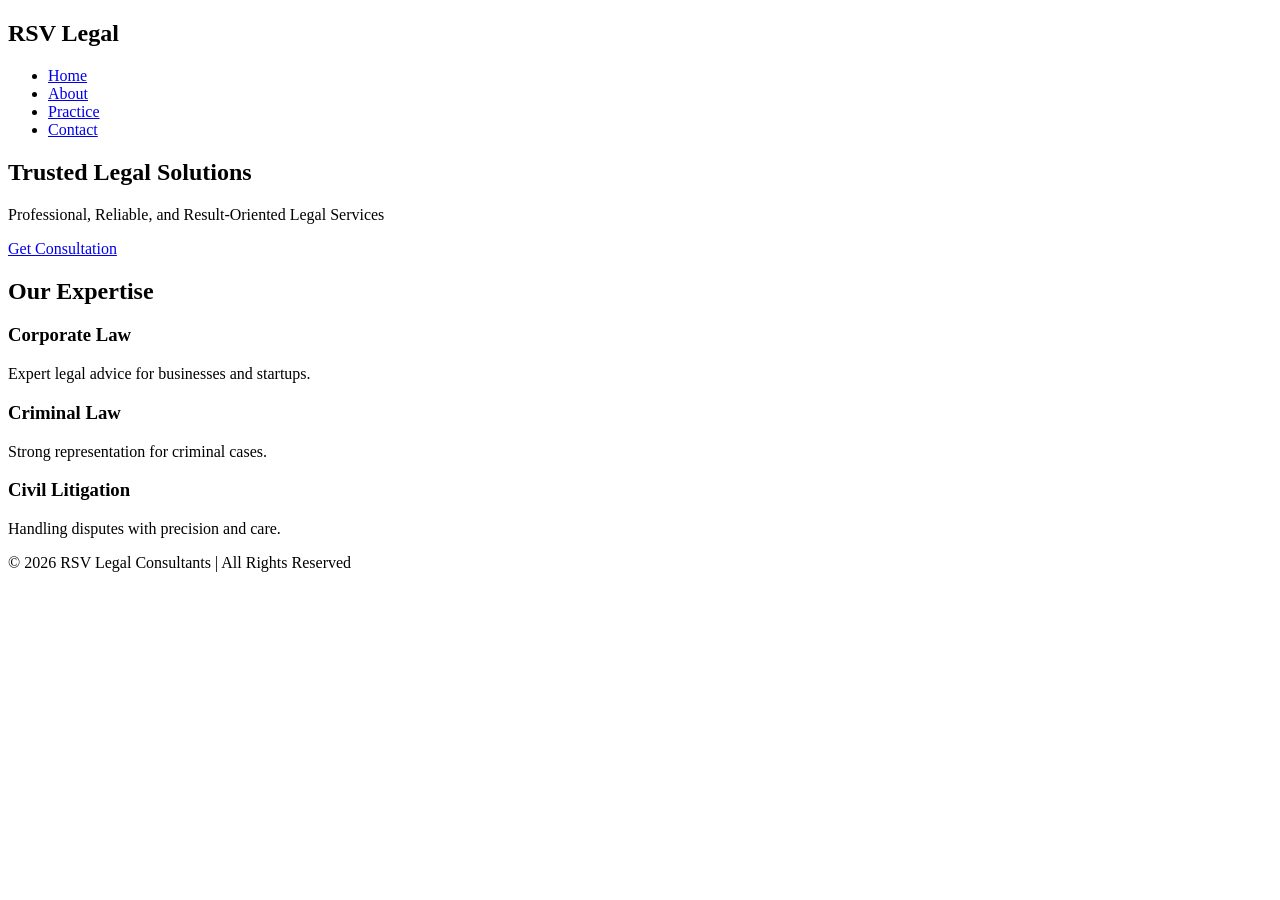
==== commit b203cd3a: "Update index.html" ====
--- a/index.html
+++ b/index.html
@@ -1,743 +1,64 @@
 <!DOCTYPE html>
 <html lang="en">
 <head>
-    <meta charset="UTF-8">
-    <meta name="viewport" content="width=device-width, initial-scale=1.0">
-    <title>RSV Associates | Premium Legal Consultants</title>
-    <link rel="stylesheet" href="styles.css">
-    <link rel="preconnect" href="https://fonts.googleapis.com">
-    <link rel="preconnect" href="https://fonts.gstatic.com" crossorigin>
-    <link href="https://fonts.googleapis.com/css2?family=Outfit:wght@300;400;500;600;700;800&family=Crimson+Text:wght@400;600&display=swap" rel="stylesheet">
-    <link rel="stylesheet" href="https://cdnjs.cloudflare.com/ajax/libs/font-awesome/6.4.0/css/all.min.css">
+<meta charset="UTF-8">
+<meta name="viewport" content="width=device-width, initial-scale=1.0">
+<title>RSV Legal Consultants</title>
+
+<link rel="stylesheet" href="css/style.css">
+<link href="https://fonts.googleapis.com/css2?family=Poppins:wght@300;400;600&display=swap" rel="stylesheet">
+
 </head>
 <body>
-    <!-- Animated Background -->
-    <div class="animated-background">
-        <div class="blob blob-1"></div>
-        <div class="blob blob-2"></div>
-        <div class="blob blob-3"></div>
+
+<header class="header">
+    <div class="container">
+        <h2 class="logo">RSV Legal</h2>
+        <nav>
+            <ul>
+                <li><a href="index.html">Home</a></li>
+                <li><a href="about.html">About</a></li>
+                <li><a href="practice.html">Practice</a></li>
+                <li><a href="contact.html">Contact</a></li>
+            </ul>
+        </nav>
     </div>
+</header>
 
-    <!-- Loader -->
-    <div class="loader" id="loader">
-        <div class="loader-content">
-            <div class="loader-logo">RSV</div>
-            <div class="loader-bar"><div class="loader-progress"></div></div>
+<section class="hero">
+    <div class="hero-content">
+        <h1>Trusted Legal Solutions</h1>
+        <p>Professional, Reliable, and Result-Oriented Legal Services</p>
+        <a href="contact.html" class="btn">Get Consultation</a>
+    </div>
+</section>
+
+<section class="services">
+    <h2>Our Expertise</h2>
+    <div class="cards">
+
+        <div class="card">
+            <h3>Corporate Law</h3>
+            <p>Expert legal advice for businesses and startups.</p>
         </div>
+
+        <div class="card">
+            <h3>Criminal Law</h3>
+            <p>Strong representation for criminal cases.</p>
+        </div>
+
+        <div class="card">
+            <h3>Civil Litigation</h3>
+            <p>Handling disputes with precision and care.</p>
+        </div>
+
     </div>
+</section>
 
-    <!-- Navigation -->
-    <nav class="navbar" id="navbar">
-        <div class="nav-container">
-            <a href="#" class="nav-logo">
-                <span class="logo-text">RSV</span>
-                <span class="logo-subtext">Associates</span>
-            </a>
-            <ul class="nav-menu" id="nav-menu">
-                <li><a href="#home" class="nav-link active">Home</a></li>
-                <li><a href="#about" class="nav-link">About</a></li>
-                <li><a href="#services" class="nav-link">Services</a></li>
-                <li><a href="#team" class="nav-link">Team</a></li>
-                <li><a href="#testimonials" class="nav-link">Testimonials</a></li>
-                <li><a href="#contact" class="nav-link">Contact</a></li>
-            </ul>
-            <div class="nav-actions">
-                <a href="#contact" class="btn btn-primary">Free Consultation</a>
-                <button class="nav-toggle" id="nav-toggle">
-                    <span></span>
-                    <span></span>
-                    <span></span>
-                </button>
-            </div>
-        </div>
-    </nav>
+<footer>
+    <p>© 2026 RSV Legal Consultants | All Rights Reserved</p>
+</footer>
 
-    <!-- Hero Section -->
-    <section class="hero" id="home">
-        <div class="hero-gradient-animated"></div>
-        <div class="hero-container">
-            <div class="hero-content">
-                <div class="hero-badge" data-aos="fade-up">
-                    <i class="fas fa-scale-balanced"></i>
-                    <span>Trusted Legal Partners Since 2010</span>
-                </div>
-                <h1 class="hero-title" data-aos="fade-up" data-aos-delay="100">
-                    Expert Legal Solutions for
-                    <span class="gradient-text">Your Success</span>
-                </h1>
-                <p class="hero-description" data-aos="fade-up" data-aos-delay="200">
-                    We provide comprehensive legal consultancy services with unwavering commitment to excellence, integrity, and your success. Navigate your legal journey with complete confidence.
-                </p>
-                <div class="hero-buttons" data-aos="fade-up" data-aos-delay="300">
-                    <a href="#services" class="btn btn-primary btn-lg btn-glow">
-                        Explore Services
-                        <i class="fas fa-arrow-right"></i>
-                    </a>
-                    <a href="#about" class="btn btn-outline btn-lg">
-                        <i class="fas fa-play-circle"></i>
-                        Learn More
-                    </a>
-                </div>
-                <div class="hero-stats" data-aos="fade-up" data-aos-delay="400">
-                    <div class="stat-item">
-                        <span class="stat-number" data-count="500">0</span>
-                        <span class="stat-suffix">+</span>
-                        <span class="stat-label">Cases Won</span>
-                    </div>
-                    <div class="stat-divider"></div>
-                    <div class="stat-item">
-                        <span class="stat-number" data-count="15">0</span>
-                        <span class="stat-suffix">+</span>
-                        <span class="stat-label">Years Experience</span>
-                    </div>
-                    <div class="stat-divider"></div>
-                    <div class="stat-item">
-                        <span class="stat-number" data-count="98">0</span>
-                        <span class="stat-suffix">%</span>
-                        <span class="stat-label">Client Satisfaction</span>
-                    </div>
-                </div>
-            </div>
-            <div class="hero-visual" data-aos="fade-left" data-aos-delay="200">
-                <div class="hero-image-wrapper">
-                    <div class="hero-glow"></div>
-                    <img src="https://images.unsplash.com/photo-1589829545856-d10d557cf95f?w=600&h=700&fit=crop" alt="Legal consultation" class="hero-image">
-                    <div class="hero-floating-card card-1">
-                        <i class="fas fa-shield-halved"></i>
-                        <span>100% Confidential</span>
-                    </div>
-                    <div class="hero-floating-card card-2">
-                        <i class="fas fa-award"></i>
-                        <span>Award Winning</span>
-                    </div>
-                </div>
-            </div>
-        </div>
-        <div class="hero-scroll">
-            <a href="#about" class="scroll-indicator">
-                <span>Scroll Down</span>
-                <i class="fas fa-chevron-down"></i>
-            </a>
-        </div>
-    </section>
-
-    <!-- About Section -->
-    <section class="about section" id="about">
-        <div class="container">
-            <div class="about-grid">
-                <div class="about-images" data-aos="fade-right">
-                    <div class="about-img-main">
-                        <img src="https://images.unsplash.com/photo-1521791136064-7986c2920216?w=500&h=600&fit=crop" alt="Legal team meeting">
-                    </div>
-                    <div class="about-img-secondary">
-                        <img src="https://images.unsplash.com/photo-1507679799987-c73779587ccf?w=300&h=350&fit=crop" alt="Professional lawyer">
-                    </div>
-                    <div class="about-experience-badge">
-                        <span class="exp-number">15+</span>
-                        <span class="exp-text">Years of Excellence</span>
-                    </div>
-                </div>
-                <div class="about-content" data-aos="fade-left">
-                    <span class="section-tag">About Us</span>
-                    <h2 class="section-title">
-                        A Legacy of Legal Excellence &
-                        <span class="gradient-text">Client Trust</span>
-                    </h2>
-                    <p class="about-text">
-                        RSV Associates has been at the forefront of legal consultancy, providing exceptional services to individuals and businesses alike. Our team of experienced attorneys combines deep legal expertise with personalized client service.
-                    </p>
-                    <p class="about-text">
-                        We believe in transparent communication, strategic thinking, and delivering results that exceed expectations. Every case is handled with the utmost care and professionalism.
-                    </p>
-                    <div class="about-features">
-                        <div class="feature-item">
-                            <div class="feature-icon">
-                                <i class="fas fa-check-circle"></i>
-                            </div>
-                            <div class="feature-content">
-                                <h4>Personalized Approach</h4>
-                                <p>Tailored legal strategies for each client</p>
-                            </div>
-                        </div>
-                        <div class="feature-item">
-                            <div class="feature-icon">
-                                <i class="fas fa-check-circle"></i>
-                            </div>
-                            <div class="feature-content">
-                                <h4>Proven Track Record</h4>
-                                <p>Hundreds of successful case resolutions</p>
-                            </div>
-                        </div>
-                        <div class="feature-item">
-                            <div class="feature-icon">
-                                <i class="fas fa-check-circle"></i>
-                            </div>
-                            <div class="feature-content">
-                                <h4>24/7 Support</h4>
-                                <p>Always available when you need us</p>
-                            </div>
-                        </div>
-                    </div>
-                    <a href="#contact" class="btn btn-primary btn-glow">
-                        Schedule Consultation
-                        <i class="fas fa-arrow-right"></i>
-                    </a>
-                </div>
-            </div>
-        </div>
-    </section>
-
-    <!-- Services Section -->
-    <section class="services section" id="services">
-        <div class="container">
-            <div class="section-header" data-aos="fade-up">
-                <span class="section-tag">Our Services</span>
-                <h2 class="section-title">
-                    Comprehensive Legal Services
-                    <span class="gradient-text">Tailored for You</span>
-                </h2>
-                <p class="section-description">
-                    From corporate law to family matters, we offer expert guidance across all legal domains
-                </p>
-            </div>
-            <div class="services-grid">
-                <div class="service-card" data-aos="fade-up" data-aos-delay="100">
-                    <div class="service-icon">
-                        <i class="fas fa-building"></i>
-                    </div>
-                    <h3 class="service-title">Corporate Law</h3>
-                    <p class="service-description">
-                        Expert guidance on business formations, mergers, acquisitions, and corporate governance.
-                    </p>
-                    <ul class="service-list">
-                        <li>Company Registration</li>
-                        <li>Mergers & Acquisitions</li>
-                        <li>Compliance Advisory</li>
-                    </ul>
-                    <a href="#contact" class="service-link">
-                        Learn More <i class="fas fa-arrow-right"></i>
-                    </a>
-                </div>
-                <div class="service-card featured" data-aos="fade-up" data-aos-delay="200">
-                    <div class="service-badge">Most Popular</div>
-                    <div class="service-icon">
-                        <i class="fas fa-gavel"></i>
-                    </div>
-                    <h3 class="service-title">Civil Litigation</h3>
-                    <p class="service-description">
-                        Strong representation in civil disputes, contract breaches, and property matters.
-                    </p>
-                    <ul class="service-list">
-                        <li>Contract Disputes</li>
-                        <li>Property Litigation</li>
-                        <li>Consumer Protection</li>
-                    </ul>
-                    <a href="#contact" class="service-link">
-                        Learn More <i class="fas fa-arrow-right"></i>
-                    </a>
-                </div>
-                <div class="service-card" data-aos="fade-up" data-aos-delay="300">
-                    <div class="service-icon">
-                        <i class="fas fa-home"></i>
-                    </div>
-                    <h3 class="service-title">Real Estate Law</h3>
-                    <p class="service-description">
-                        Complete legal support for property transactions, title verification, and disputes.
-                    </p>
-                    <ul class="service-list">
-                        <li>Property Due Diligence</li>
-                        <li>Title Verification</li>
-                        <li>Registration Services</li>
-                    </ul>
-                    <a href="#contact" class="service-link">
-                        Learn More <i class="fas fa-arrow-right"></i>
-                    </a>
-                </div>
-                <div class="service-card" data-aos="fade-up" data-aos-delay="100">
-                    <div class="service-icon">
-                        <i class="fas fa-users"></i>
-                    </div>
-                    <h3 class="service-title">Family Law</h3>
-                    <p class="service-description">
-                        Compassionate handling of divorce, custody, adoption, and domestic matters.
-                    </p>
-                    <ul class="service-list">
-                        <li>Divorce Proceedings</li>
-                        <li>Child Custody</li>
-                        <li>Adoption Services</li>
-                    </ul>
-                    <a href="#contact" class="service-link">
-                        Learn More <i class="fas fa-arrow-right"></i>
-                    </a>
-                </div>
-                <div class="service-card" data-aos="fade-up" data-aos-delay="200">
-                    <div class="service-icon">
-                        <i class="fas fa-shield-halved"></i>
-                    </div>
-                    <h3 class="service-title">Criminal Defense</h3>
-                    <p class="service-description">
-                        Vigorous defense strategies and protection of your rights in criminal matters.
-                    </p>
-                    <ul class="service-list">
-                        <li>Bail Applications</li>
-                        <li>Trial Representation</li>
-                        <li>Appeals</li>
-                    </ul>
-                    <a href="#contact" class="service-link">
-                        Learn More <i class="fas fa-arrow-right"></i>
-                    </a>
-                </div>
-                <div class="service-card" data-aos="fade-up" data-aos-delay="300">
-                    <div class="service-icon">
-                        <i class="fas fa-file-contract"></i>
-                    </div>
-                    <h3 class="service-title">Documentation</h3>
-                    <p class="service-description">
-                        Professional drafting and review of legal documents, agreements, and contracts.
-                    </p>
-                    <ul class="service-list">
-                        <li>Contract Drafting</li>
-                        <li>Legal Notices</li>
-                        <li>Affidavits & Deeds</li>
-                    </ul>
-                    <a href="#contact" class="service-link">
-                        Learn More <i class="fas fa-arrow-right"></i>
-                    </a>
-                </div>
-            </div>
-        </div>
-    </section>
-
-    <!-- Process Section -->
-    <section class="process section">
-        <div class="container">
-            <div class="section-header" data-aos="fade-up">
-                <span class="section-tag">How We Work</span>
-                <h2 class="section-title">
-                    Our Simple
-                    <span class="gradient-text">4-Step Process</span>
-                </h2>
-                <p class="section-description">
-                    A streamlined approach to delivering exceptional legal outcomes
-                </p>
-            </div>
-            <div class="process-timeline">
-                <div class="process-step" data-aos="fade-up" data-aos-delay="100">
-                    <div class="step-number">01</div>
-                    <div class="step-content">
-                        <div class="step-icon">
-                            <i class="fas fa-comments"></i>
-                        </div>
-                        <h3>Initial Consultation</h3>
-                        <p>Share your legal concerns in a free, confidential consultation with our experts.</p>
-                    </div>
-                </div>
-                <div class="process-step" data-aos="fade-up" data-aos-delay="200">
-                    <div class="step-number">02</div>
-                    <div class="step-content">
-                        <div class="step-icon">
-                            <i class="fas fa-search"></i>
-                        </div>
-                        <h3>Case Analysis</h3>
-                        <p>We thoroughly analyze your case and develop a customized legal strategy.</p>
-                    </div>
-                </div>
-                <div class="process-step" data-aos="fade-up" data-aos-delay="300">
-                    <div class="step-number">03</div>
-                    <div class="step-content">
-                        <div class="step-icon">
-                            <i class="fas fa-chess"></i>
-                        </div>
-                        <h3>Strategic Action</h3>
-                        <p>Execute the planned strategy with precision and keep you informed at every step.</p>
-                    </div>
-                </div>
-                <div class="process-step" data-aos="fade-up" data-aos-delay="400">
-                    <div class="step-number">04</div>
-                    <div class="step-content">
-                        <div class="step-icon">
-                            <i class="fas fa-trophy"></i>
-                        </div>
-                        <h3>Resolution</h3>
-                        <p>Achieve favorable outcomes and provide ongoing support as needed.</p>
-                    </div>
-                </div>
-            </div>
-        </div>
-    </section>
-
-    <!-- Team Section -->
-    <section class="team section" id="team">
-        <div class="container">
-            <div class="section-header" data-aos="fade-up">
-                <span class="section-tag">Our Team</span>
-                <h2 class="section-title">
-                    Meet Our Expert
-                    <span class="gradient-text">Legal Team</span>
-                </h2>
-                <p class="section-description">
-                    Dedicated professionals committed to your success
-                </p>
-            </div>
-            <div class="team-grid">
-                <div class="team-card" data-aos="fade-up" data-aos-delay="100">
-                    <div class="team-image">
-                        <img src="https://images.unsplash.com/photo-1560250097-0b93528c311a?w=400&h=500&fit=crop" alt="Rajesh Sharma">
-                        <div class="team-overlay">
-                            <div class="team-social">
-                                <a href="#"><i class="fab fa-linkedin-in"></i></a>
-                                <a href="#"><i class="fab fa-twitter"></i></a>
-                                <a href="#"><i class="fas fa-envelope"></i></a>
-                            </div>
-                        </div>
-                    </div>
-                    <div class="team-info">
-                        <h3>Rajesh Sharma</h3>
-                        <span class="team-role">Senior Partner</span>
-                        <p>25+ years in corporate and civil litigation</p>
-                    </div>
-                </div>
-                <div class="team-card" data-aos="fade-up" data-aos-delay="200">
-                    <div class="team-image">
-                        <img src="https://images.unsplash.com/photo-1573496359142-b8d87734a5a2?w=400&h=500&fit=crop" alt="Sunita Verma">
-                        <div class="team-overlay">
-                            <div class="team-social">
-                                <a href="#"><i class="fab fa-linkedin-in"></i></a>
-                                <a href="#"><i class="fab fa-twitter"></i></a>
-                                <a href="#"><i class="fas fa-envelope"></i></a>
-                            </div>
-                        </div>
-                    </div>
-                    <div class="team-info">
-                        <h3>Sunita Verma</h3>
-                        <span class="team-role">Family Law Expert</span>
-                        <p>Specialized in family and matrimonial law</p>
-                    </div>
-                </div>
-                <div class="team-card" data-aos="fade-up" data-aos-delay="300">
-                    <div class="team-image">
-                        <img src="https://images.unsplash.com/photo-1472099645785-5658abf4ff4e?w=400&h=500&fit=crop" alt="Vikram Singh">
-                        <div class="team-overlay">
-                            <div class="team-social">
-                                <a href="#"><i class="fab fa-linkedin-in"></i></a>
-                                <a href="#"><i class="fab fa-twitter"></i></a>
-                                <a href="#"><i class="fas fa-envelope"></i></a>
-                            </div>
-                        </div>
-                    </div>
-                    <div class="team-info">
-                        <h3>Vikram Singh</h3>
-                        <span class="team-role">Criminal Defense</span>
-                        <p>Expert criminal defense attorney</p>
-                    </div>
-                </div>
-                <div class="team-card" data-aos="fade-up" data-aos-delay="400">
-                    <div class="team-image">
-                        <img src="https://images.unsplash.com/photo-1580489944761-15a19d654956?w=400&h=500&fit=crop" alt="Priya Patel">
-                        <div class="team-overlay">
-                            <div class="team-social">
-                                <a href="#"><i class="fab fa-linkedin-in"></i></a>
-                                <a href="#"><i class="fab fa-twitter"></i></a>
-                                <a href="#"><i class="fas fa-envelope"></i></a>
-                            </div>
-                        </div>
-                    </div>
-                    <div class="team-info">
-                        <h3>Priya Patel</h3>
-                        <span class="team-role">Real Estate Law</span>
-                        <p>Property and real estate specialist</p>
-                    </div>
-                </div>
-            </div>
-        </div>
-    </section>
-
-    <!-- Testimonials Section -->
-    <section class="testimonials section" id="testimonials">
-        <div class="container">
-            <div class="section-header" data-aos="fade-up">
-                <span class="section-tag">Testimonials</span>
-                <h2 class="section-title">
-                    What Our Clients
-                    <span class="gradient-text">Say About Us</span>
-                </h2>
-            </div>
-            <div class="testimonials-slider" data-aos="fade-up" data-aos-delay="200">
-                <div class="testimonial-track" id="testimonial-track">
-                    <div class="testimonial-card">
-                        <div class="testimonial-rating">
-                            <i class="fas fa-star"></i>
-                            <i class="fas fa-star"></i>
-                            <i class="fas fa-star"></i>
-                            <i class="fas fa-star"></i>
-                            <i class="fas fa-star"></i>
-                        </div>
-                        <p class="testimonial-text">
-                            "RSV Associates handled my corporate merger with exceptional professionalism. Their strategic approach saved us time and money."
-                        </p>
-                        <div class="testimonial-author">
-                            <img src="https://images.unsplash.com/photo-1507003211169-0a1dd7228f2d?w=100&h=100&fit=crop" alt="Amit Kumar">
-                            <div class="author-info">
-                                <h4>Amit Kumar</h4>
-                                <span>CEO, TechStart India</span>
-                            </div>
-                        </div>
-                    </div>
-                    <div class="testimonial-card">
-                        <div class="testimonial-rating">
-                            <i class="fas fa-star"></i>
-                            <i class="fas fa-star"></i>
-                            <i class="fas fa-star"></i>
-                            <i class="fas fa-star"></i>
-                            <i class="fas fa-star"></i>
-                        </div>
-                        <p class="testimonial-text">
-                            "During my property dispute, the team was incredibly supportive and kept me informed. Won the case with their expertise!"
-                        </p>
-                        <div class="testimonial-author">
-                            <img src="https://images.unsplash.com/photo-1438761681033-6461ffad8d80?w=100&h=100&fit=crop" alt="Meera Reddy">
-                            <div class="author-info">
-                                <h4>Meera Reddy</h4>
-                                <span>Business Owner</span>
-                            </div>
-                        </div>
-                    </div>
-                    <div class="testimonial-card">
-                        <div class="testimonial-rating">
-                            <i class="fas fa-star"></i>
-                            <i class="fas fa-star"></i>
-                            <i class="fas fa-star"></i>
-                            <i class="fas fa-star"></i>
-                            <i class="fas fa-star"></i>
-                        </div>
-                        <p class="testimonial-text">
-                            "The family law team handled my case with sensitivity and care. They made a difficult situation much easier to navigate."
-                        </p>
-                        <div class="testimonial-author">
-                            <img src="https://images.unsplash.com/photo-1500648767791-00dcc994a43e?w=100&h=100&fit=crop" alt="Rahul Mehta">
-                            <div class="author-info">
-                                <h4>Rahul Mehta</h4>
-                                <span>IT Professional</span>
-                            </div>
-                        </div>
-                    </div>
-                </div>
-                <div class="testimonial-controls">
-                    <button class="testimonial-btn prev" id="prev-btn">
-                        <i class="fas fa-arrow-left"></i>
-                    </button>
-                    <div class="testimonial-dots" id="testimonial-dots"></div>
-                    <button class="testimonial-btn next" id="next-btn">
-                        <i class="fas fa-arrow-right"></i>
-                    </button>
-                </div>
-            </div>
-        </div>
-    </section>
-
-    <!-- CTA Section -->
-    <section class="cta section">
-        <div class="container">
-            <div class="cta-card" data-aos="zoom-in">
-                <div class="cta-content">
-                    <h2>Ready to Get Started?</h2>
-                    <p>Schedule your free consultation today and let us help you navigate your legal challenges with confidence.</p>
-                </div>
-                <div class="cta-actions">
-                    <a href="tel:+919876543210" class="btn btn-light btn-lg">
-                        <i class="fas fa-phone"></i>
-                        Call Now
-                    </a>
-                    <a href="#contact" class="btn btn-outline-light btn-lg">
-                        Book Online
-                        <i class="fas fa-arrow-right"></i>
-                    </a>
-                </div>
-            </div>
-        </div>
-    </section>
-
-    <!-- Contact Section -->
-    <section class="contact section" id="contact">
-        <div class="container">
-            <div class="contact-grid">
-                <div class="contact-info" data-aos="fade-right">
-                    <span class="section-tag">Contact Us</span>
-                    <h2 class="section-title">
-                        Let's Discuss Your
-                        <span class="gradient-text">Legal Needs</span>
-                    </h2>
-                    <p class="contact-description">
-                        Reach out to us for a free initial consultation. We're here to help you.
-                    </p>
-                    <div class="contact-details">
-                        <div class="contact-item">
-                            <div class="contact-icon">
-                                <i class="fas fa-map-marker-alt"></i>
-                            </div>
-                            <div class="contact-text">
-                                <h4>Visit Us</h4>
-                                <p>123 Law Chambers, Legal District<br>New Delhi - 110001, India</p>
-                            </div>
-                        </div>
-                        <div class="contact-item">
-                            <div class="contact-icon">
-                                <i class="fas fa-phone-alt"></i>
-                            </div>
-                            <div class="contact-text">
-                                <h4>Call Us</h4>
-                                <p>+91 98765 43210<br>+91 11 2345 6789</p>
-                            </div>
-                        </div>
-                        <div class="contact-item">
-                            <div class="contact-icon">
-                                <i class="fas fa-envelope"></i>
-                            </div>
-                            <div class="contact-text">
-                                <h4>Email Us</h4>
-                                <p>info@rsvassociates.com<br>legal@rsvassociates.com</p>
-                            </div>
-                        </div>
-                        <div class="contact-item">
-                            <div class="contact-icon">
-                                <i class="fas fa-clock"></i>
-                            </div>
-                            <div class="contact-text">
-                                <h4>Working Hours</h4>
-                                <p>Mon - Sat: 9:00 AM - 7:00 PM<br>Sunday: By Appointment</p>
-                            </div>
-                        </div>
-                    </div>
-                    <div class="contact-social">
-                        <a href="#" class="social-link"><i class="fab fa-facebook-f"></i></a>
-                        <a href="#" class="social-link"><i class="fab fa-twitter"></i></a>
-                        <a href="#" class="social-link"><i class="fab fa-linkedin-in"></i></a>
-                        <a href="#" class="social-link"><i class="fab fa-instagram"></i></a>
-                        <a href="#" class="social-link"><i class="fab fa-whatsapp"></i></a>
-                    </div>
-                </div>
-                <div class="contact-form-wrapper" data-aos="fade-left">
-                    <form class="contact-form" id="contact-form">
-                        <div class="form-header">
-                            <h3>Send Us a Message</h3>
-                            <p>We'll get back to you within 24 hours</p>
-                        </div>
-                        <div class="form-row">
-                            <div class="form-group">
-                                <label for="name">Full Name</label>
-                                <input type="text" id="name" name="name" placeholder="John Doe" required>
-                            </div>
-                            <div class="form-group">
-                                <label for="phone">Phone Number</label>
-                                <input type="tel" id="phone" name="phone" placeholder="+91 98765 43210" required>
-                            </div>
-                        </div>
-                        <div class="form-group">
-                            <label for="email">Email Address</label>
-                            <input type="email" id="email" name="email" placeholder="john@example.com" required>
-                        </div>
-                        <div class="form-group">
-                            <label for="service">Service Required</label>
-                            <select id="service" name="service" required>
-                                <option value="">Select a Service</option>
-                                <option value="corporate">Corporate Law</option>
-                                <option value="civil">Civil Litigation</option>
-                                <option value="family">Family Law</option>
-                                <option value="criminal">Criminal Defense</option>
-                                <option value="property">Real Estate Law</option>
-                                <option value="documentation">Documentation</option>
-                                <option value="other">Other</option>
-                            </select>
-                        </div>
-                        <div class="form-group">
-                            <label for="message">Your Message</label>
-                            <textarea id="message" name="message" rows="4" placeholder="Briefly describe your legal concern..." required></textarea>
-                        </div>
-                        <button type="submit" class="btn btn-primary btn-lg btn-block btn-glow">
-                            Send Message
-                            <i class="fas fa-paper-plane"></i>
-                        </button>
-                    </form>
-                </div>
-            </div>
-        </div>
-    </section>
-
-    <!-- Footer -->
-    <footer class="footer">
-        <div class="footer-top">
-            <div class="container">
-                <div class="footer-grid">
-                    <div class="footer-brand">
-                        <a href="#" class="footer-logo">
-                            <span class="logo-text">RSV</span>
-                            <span class="logo-subtext">Associates</span>
-                        </a>
-                        <p class="footer-description">
-                            Your trusted legal partners, committed to delivering excellence in every case.
-                        </p>
-                        <div class="footer-social">
-                            <a href="#"><i class="fab fa-facebook-f"></i></a>
-                            <a href="#"><i class="fab fa-twitter"></i></a>
-                            <a href="#"><i class="fab fa-linkedin-in"></i></a>
-                            <a href="#"><i class="fab fa-instagram"></i></a>
-                        </div>
-                    </div>
-                    <div class="footer-links">
-                        <h4>Quick Links</h4>
-                        <ul>
-                            <li><a href="#home">Home</a></li>
-                            <li><a href="#about">About Us</a></li>
-                            <li><a href="#services">Services</a></li>
-                            <li><a href="#team">Our Team</a></li>
-                            <li><a href="#contact">Contact</a></li>
-                        </ul>
-                    </div>
-                    <div class="footer-links">
-                        <h4>Practice Areas</h4>
-                        <ul>
-                            <li><a href="#">Corporate Law</a></li>
-                            <li><a href="#">Civil Litigation</a></li>
-                            <li><a href="#">Family Law</a></li>
-                            <li><a href="#">Criminal Defense</a></li>
-                            <li><a href="#">Real Estate</a></li>
-                        </ul>
-                    </div>
-                    <div class="footer-newsletter">
-                        <h4>Newsletter</h4>
-                        <p>Subscribe to get legal updates and news.</p>
-                        <form class="newsletter-form">
-                            <input type="email" placeholder="Your email address" required>
-                            <button type="submit"><i class="fas fa-paper-plane"></i></button>
-                        </form>
-                    </div>
-                </div>
-            </div>
-        </div>
-        <div class="footer-bottom">
-            <div class="container">
-                <div class="footer-bottom-content">
-                    <p>&copy; 2024 RSV Associates. All rights reserved.</p>
-                    <div class="footer-bottom-links">
-                        <a href="#">Privacy Policy</a>
-                        <a href="#">Terms of Service</a>
-                        <a href="#">Disclaimer</a>
-                    </div>
-                </div>
-            </div>
-        </div>
-    </footer>
-
-    <!-- Back to Top -->
-    <a href="#" class="back-to-top" id="back-to-top">
-        <i class="fas fa-chevron-up"></i>
-    </a>
-
-    <!-- WhatsApp Button -->
-    <a href="https://wa.me/919876543210" class="whatsapp-btn" target="_blank">
-        <i class="fab fa-whatsapp"></i>
-    </a>
-
-    <script src="script.js"></script>
+<script src="js/script.js"></script>
 </body>
-</html>+</html>
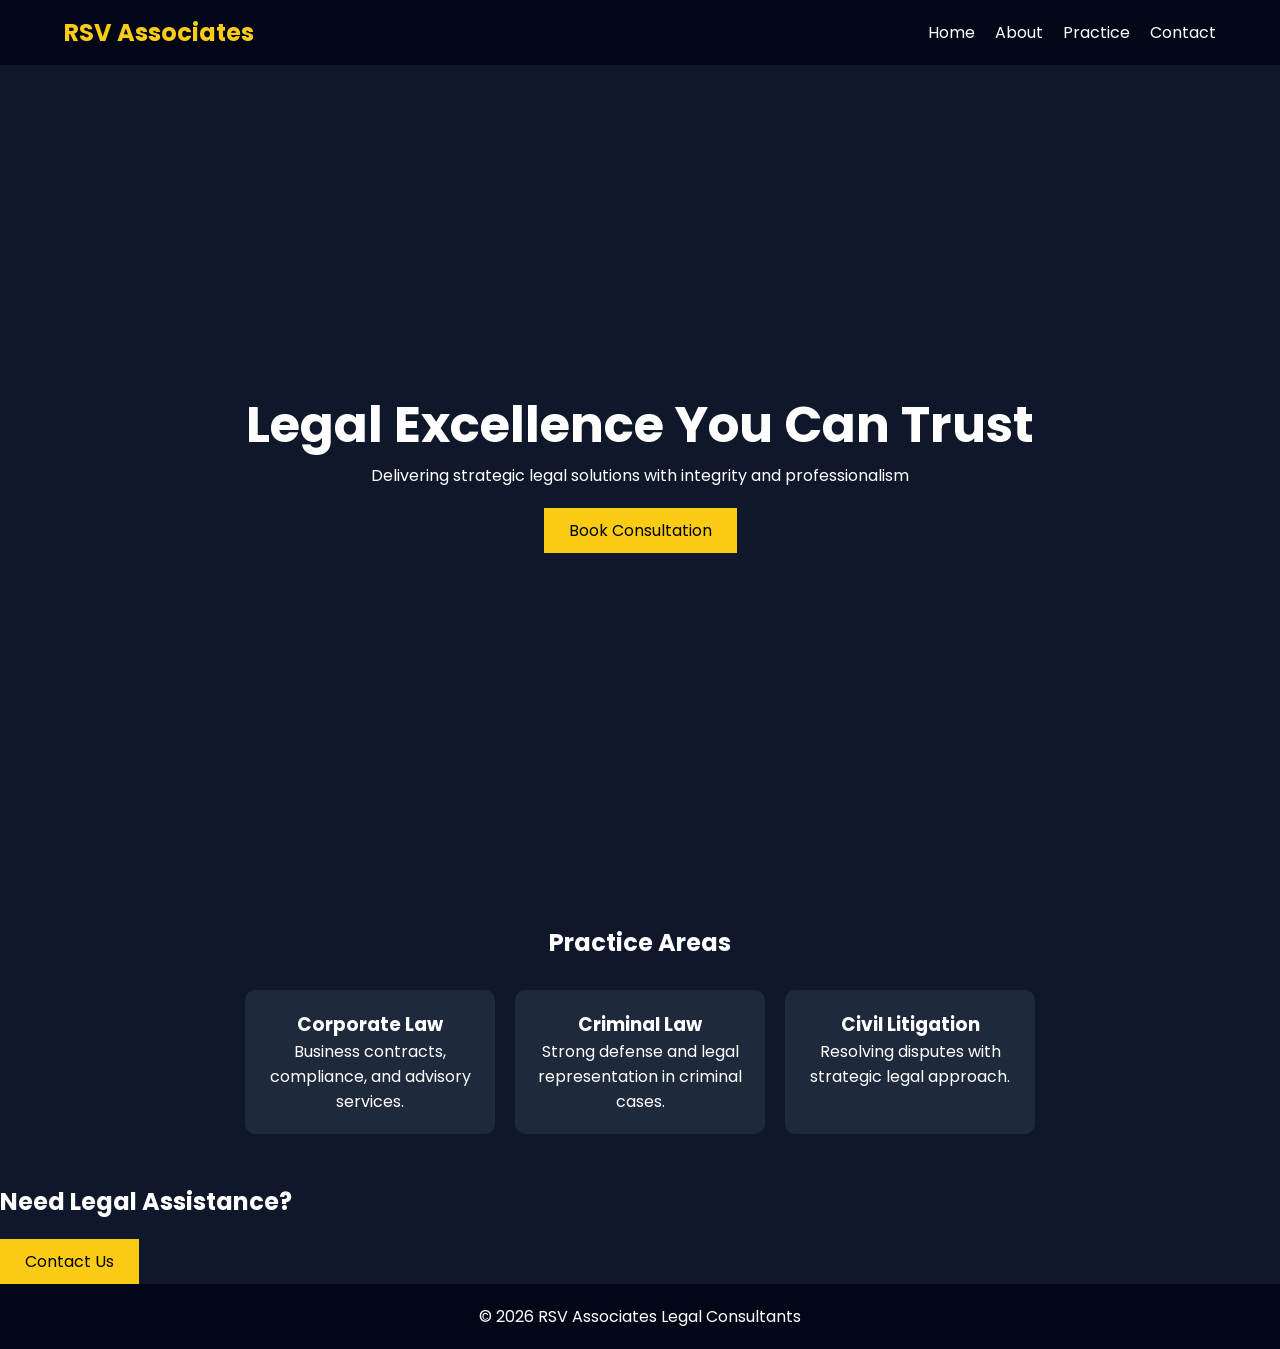
==== commit fd0a99d7: "Update index.html" ====
--- a/index.html
+++ b/index.html
@@ -3,17 +3,17 @@
 <head>
 <meta charset="UTF-8">
 <meta name="viewport" content="width=device-width, initial-scale=1.0">
-<title>RSV Legal Consultants</title>
+<title>RSV Associates Legal Consultants</title>
 
 <link rel="stylesheet" href="css/style.css">
-<link href="https://fonts.googleapis.com/css2?family=Poppins:wght@300;400;600&display=swap" rel="stylesheet">
+<link href="https://fonts.googleapis.com/css2?family=Playfair+Display:wght@600&family=Poppins:wght@300;400;500&display=swap" rel="stylesheet">
 
 </head>
 <body>
 
 <header class="header">
     <div class="container">
-        <h2 class="logo">RSV Legal</h2>
+        <h2 class="logo">RSV Associates</h2>
         <nav>
             <ul>
                 <li><a href="index.html">Home</a></li>
@@ -26,37 +26,43 @@
 </header>
 
 <section class="hero">
+    <div class="overlay"></div>
     <div class="hero-content">
-        <h1>Trusted Legal Solutions</h1>
-        <p>Professional, Reliable, and Result-Oriented Legal Services</p>
-        <a href="contact.html" class="btn">Get Consultation</a>
+        <h1>Legal Excellence You Can Trust</h1>
+        <p>Delivering strategic legal solutions with integrity and professionalism</p>
+        <a href="contact.html" class="btn">Book Consultation</a>
     </div>
 </section>
 
 <section class="services">
-    <h2>Our Expertise</h2>
+    <h2>Practice Areas</h2>
     <div class="cards">
 
         <div class="card">
             <h3>Corporate Law</h3>
-            <p>Expert legal advice for businesses and startups.</p>
+            <p>Business contracts, compliance, and advisory services.</p>
         </div>
 
         <div class="card">
             <h3>Criminal Law</h3>
-            <p>Strong representation for criminal cases.</p>
+            <p>Strong defense and legal representation in criminal cases.</p>
         </div>
 
         <div class="card">
             <h3>Civil Litigation</h3>
-            <p>Handling disputes with precision and care.</p>
+            <p>Resolving disputes with strategic legal approach.</p>
         </div>
 
     </div>
 </section>
 
+<section class="cta">
+    <h2>Need Legal Assistance?</h2>
+    <a href="contact.html" class="btn">Contact Us</a>
+</section>
+
 <footer>
-    <p>© 2026 RSV Legal Consultants | All Rights Reserved</p>
+    <p>© 2026 RSV Associates Legal Consultants</p>
 </footer>
 
 <script src="js/script.js"></script>
--- a/css/style.css
+++ b/css/style.css
@@ -0,0 +1,118 @@
+* {
+    margin: 0;
+    padding: 0;
+    box-sizing: border-box;
+    font-family: 'Poppins', sans-serif;
+}
+
+body {
+    background: #0f172a;
+    color: #fff;
+}
+
+/* Header */
+.header {
+    background: #020617;
+    padding: 15px 0;
+}
+
+.container {
+    width: 90%;
+    margin: auto;
+    display: flex;
+    justify-content: space-between;
+    align-items: center;
+}
+
+.logo {
+    color: #facc15;
+}
+
+nav ul {
+    list-style: none;
+    display: flex;
+}
+
+nav ul li {
+    margin-left: 20px;
+}
+
+nav ul li a {
+    color: #fff;
+    text-decoration: none;
+    transition: 0.3s;
+}
+
+nav ul li a:hover {
+    color: #facc15;
+}
+
+/* Hero Section */
+.hero {
+    height: 90vh;
+    background: url('../assets/images/law-bg.jpg') no-repeat center/cover;
+    display: flex;
+    align-items: center;
+    justify-content: center;
+    text-align: center;
+}
+
+.hero-content {
+    animation: fadeIn 2s ease;
+}
+
+.hero h1 {
+    font-size: 50px;
+}
+
+.btn {
+    display: inline-block;
+    margin-top: 20px;
+    padding: 10px 25px;
+    background: #facc15;
+    color: #000;
+    text-decoration: none;
+    transition: 0.3s;
+}
+
+.btn:hover {
+    background: #eab308;
+}
+
+/* Services */
+.services {
+    padding: 50px;
+    text-align: center;
+}
+
+.cards {
+    display: flex;
+    justify-content: center;
+    gap: 20px;
+    margin-top: 30px;
+}
+
+.card {
+    background: #1e293b;
+    padding: 20px;
+    border-radius: 10px;
+    width: 250px;
+    transition: transform 0.3s;
+}
+
+.card:hover {
+    transform: translateY(-10px);
+}
+
+/* Footer */
+footer {
+    background: #020617;
+    padding: 20px;
+    text-align: center;
+}
+
+/* Animation */
+@keyframes fadeIn {
+    from {opacity: 0; transform: translateY(30px);}
+    to {opacity: 1; transform: translateY(0);}
+}
